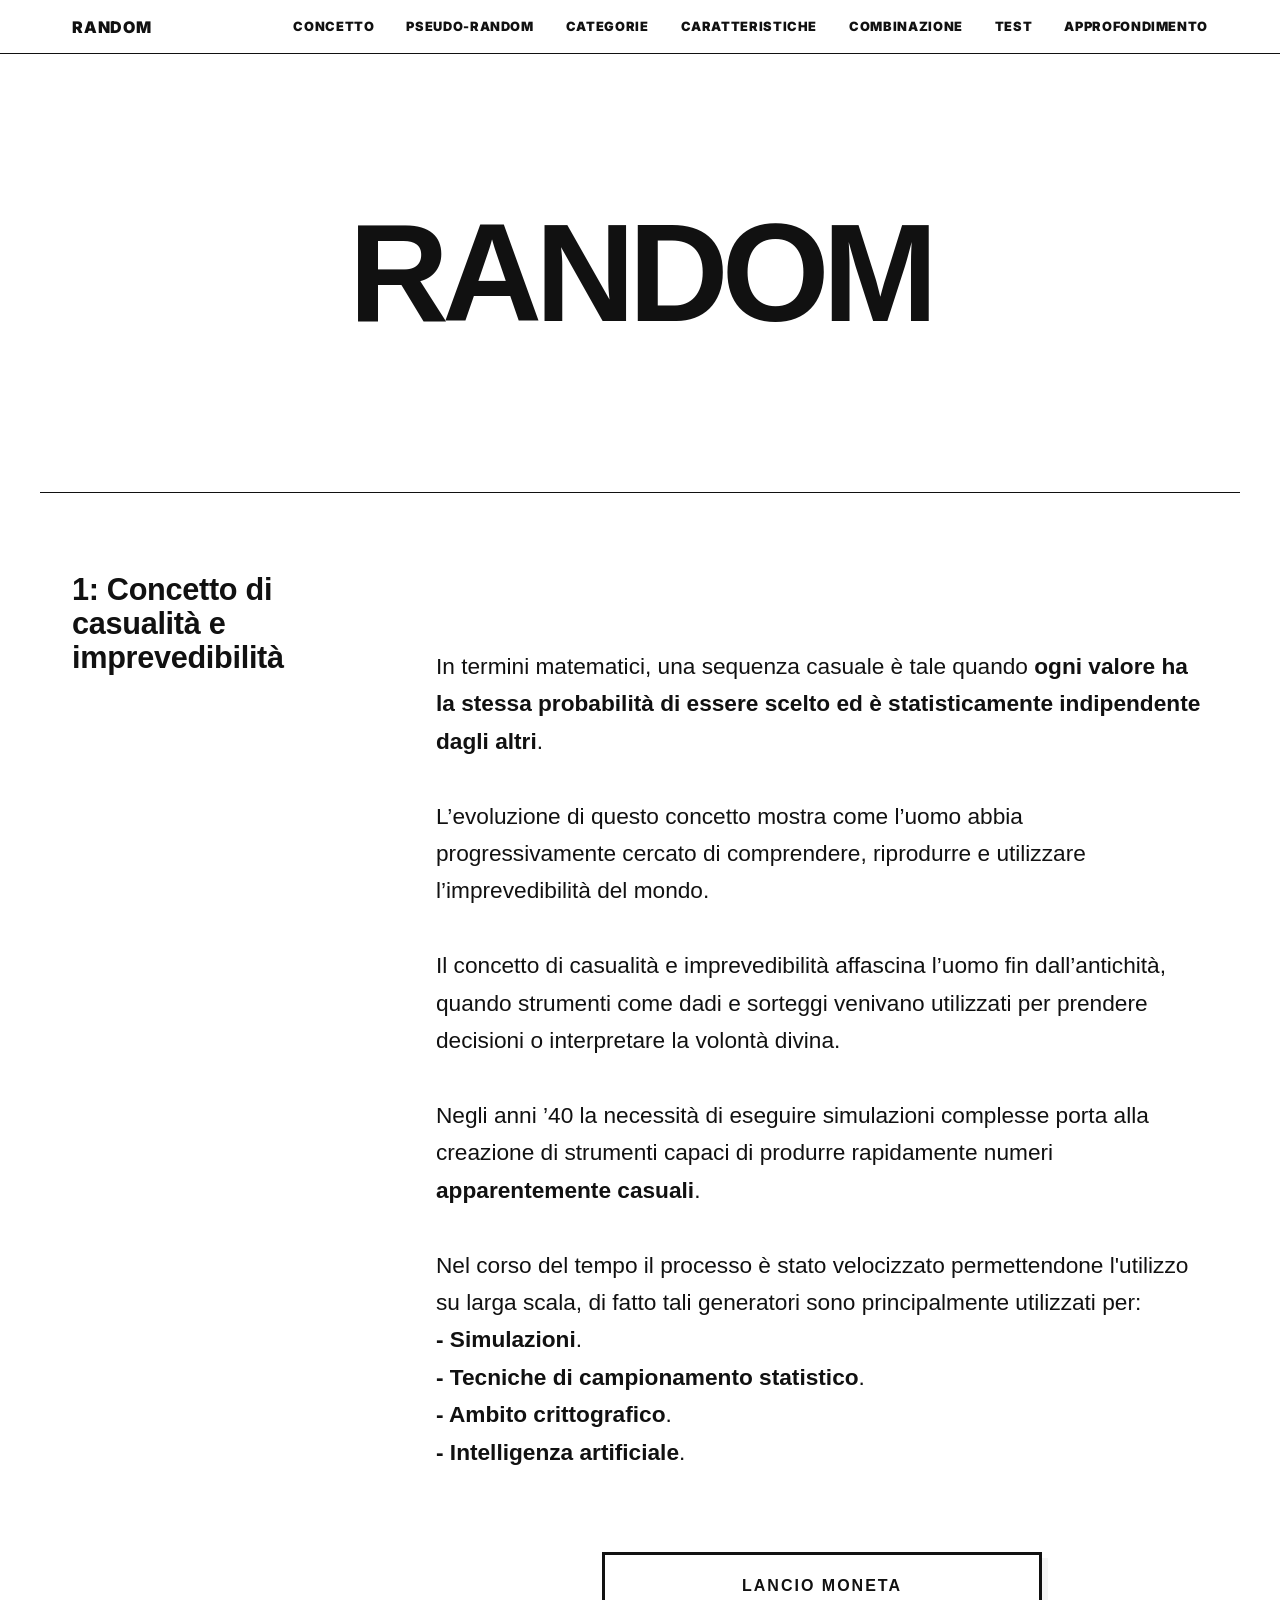
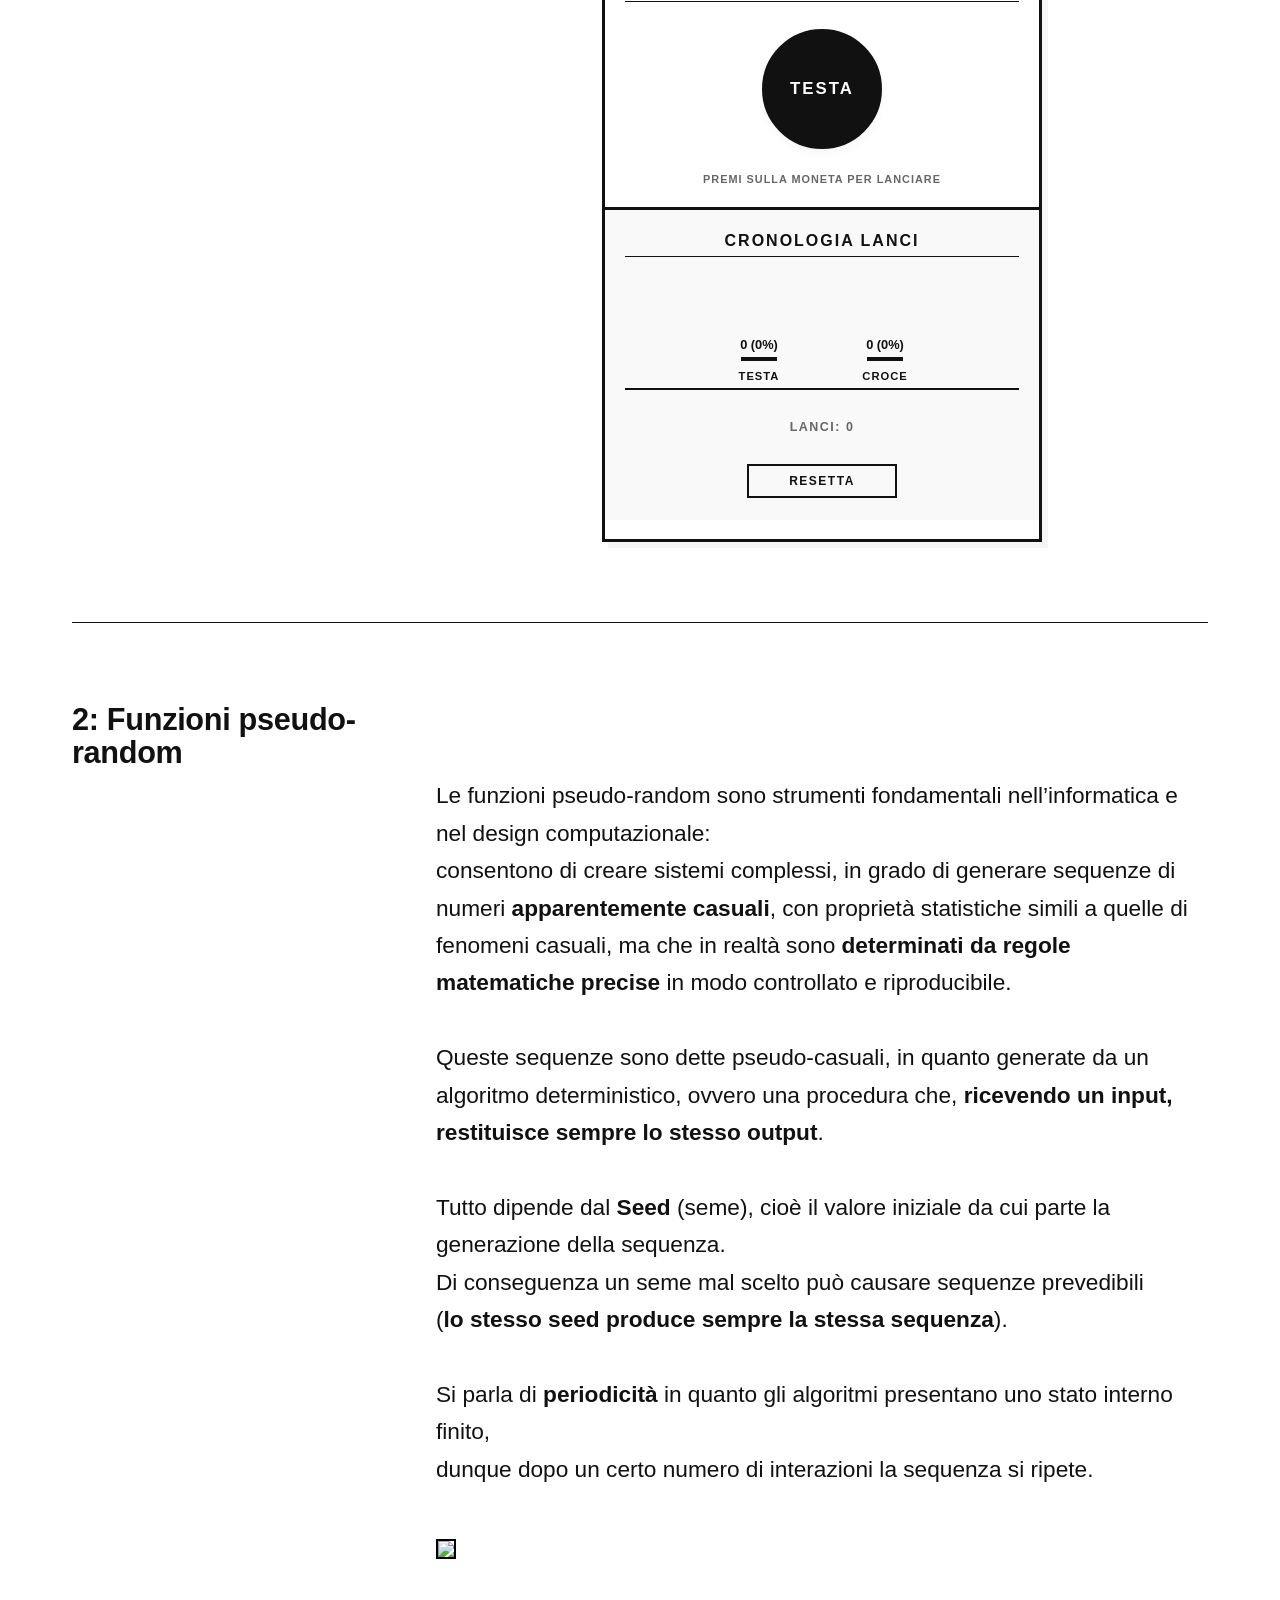
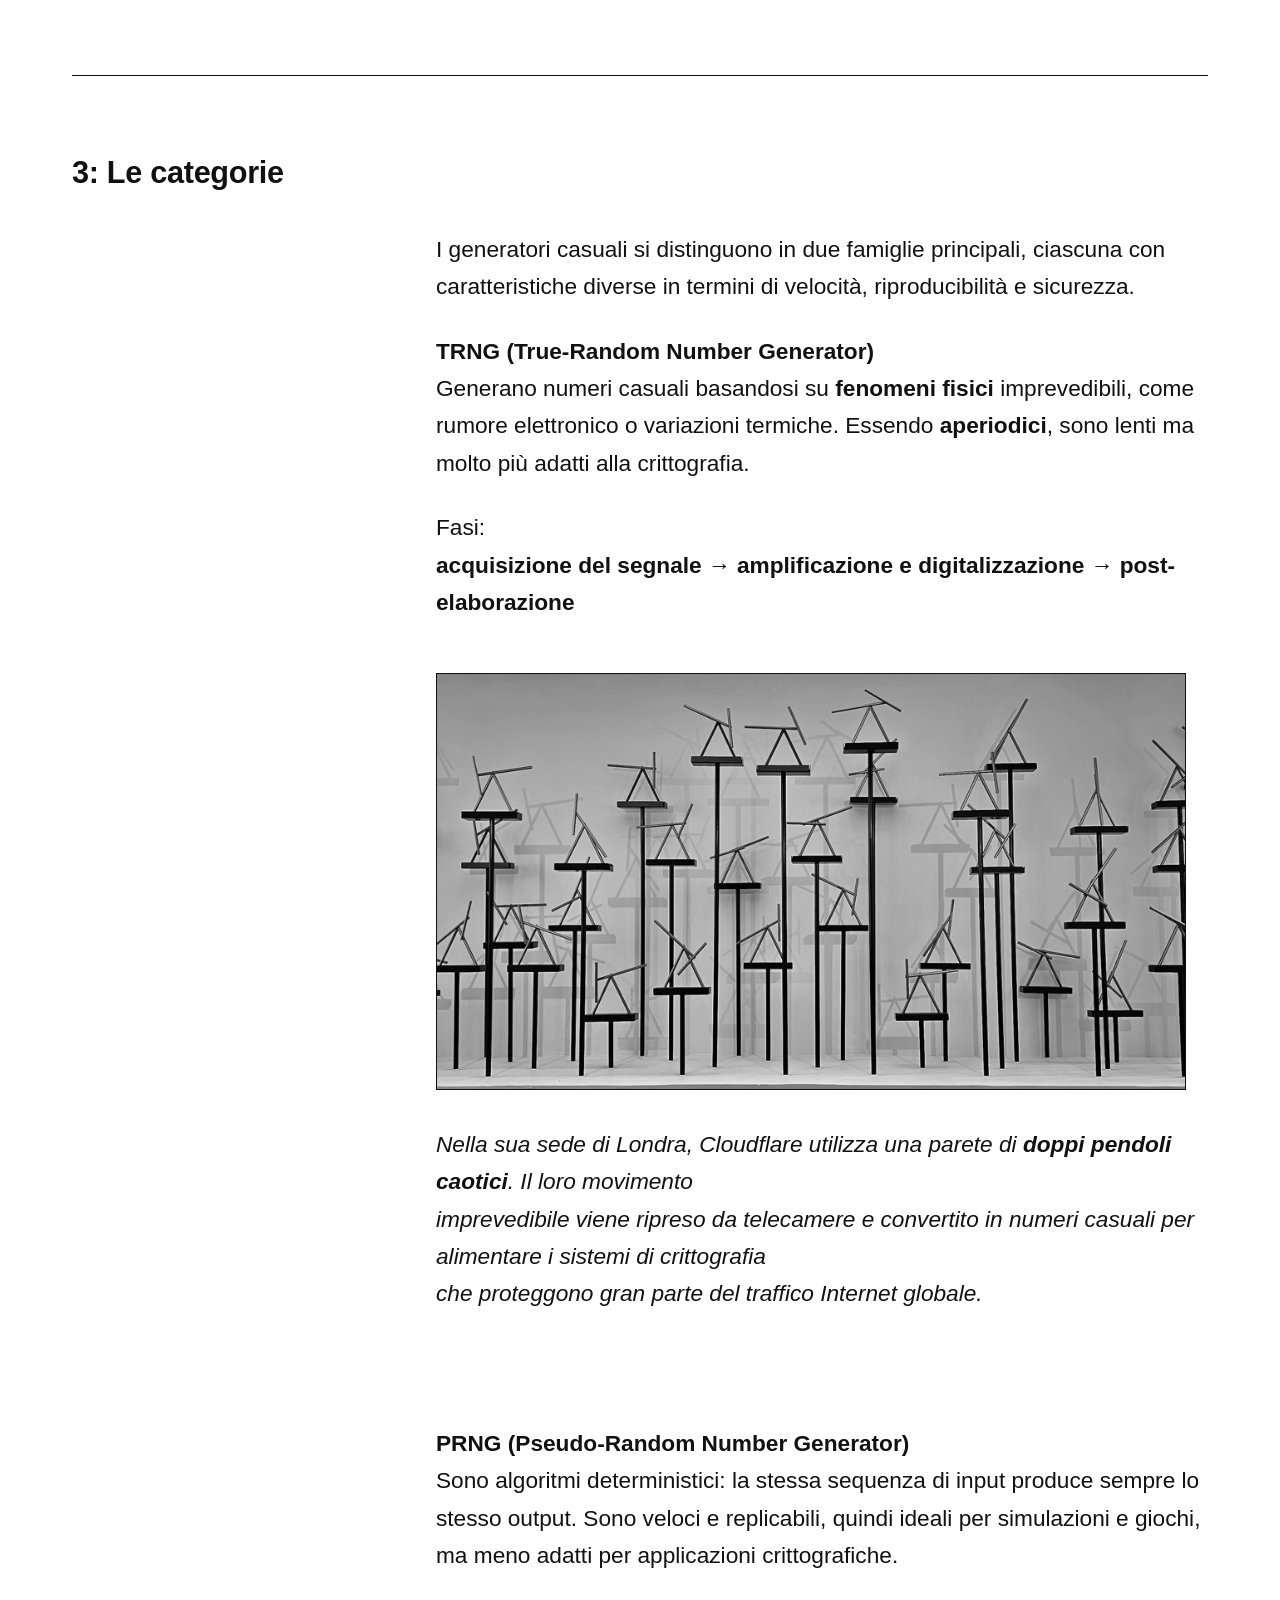
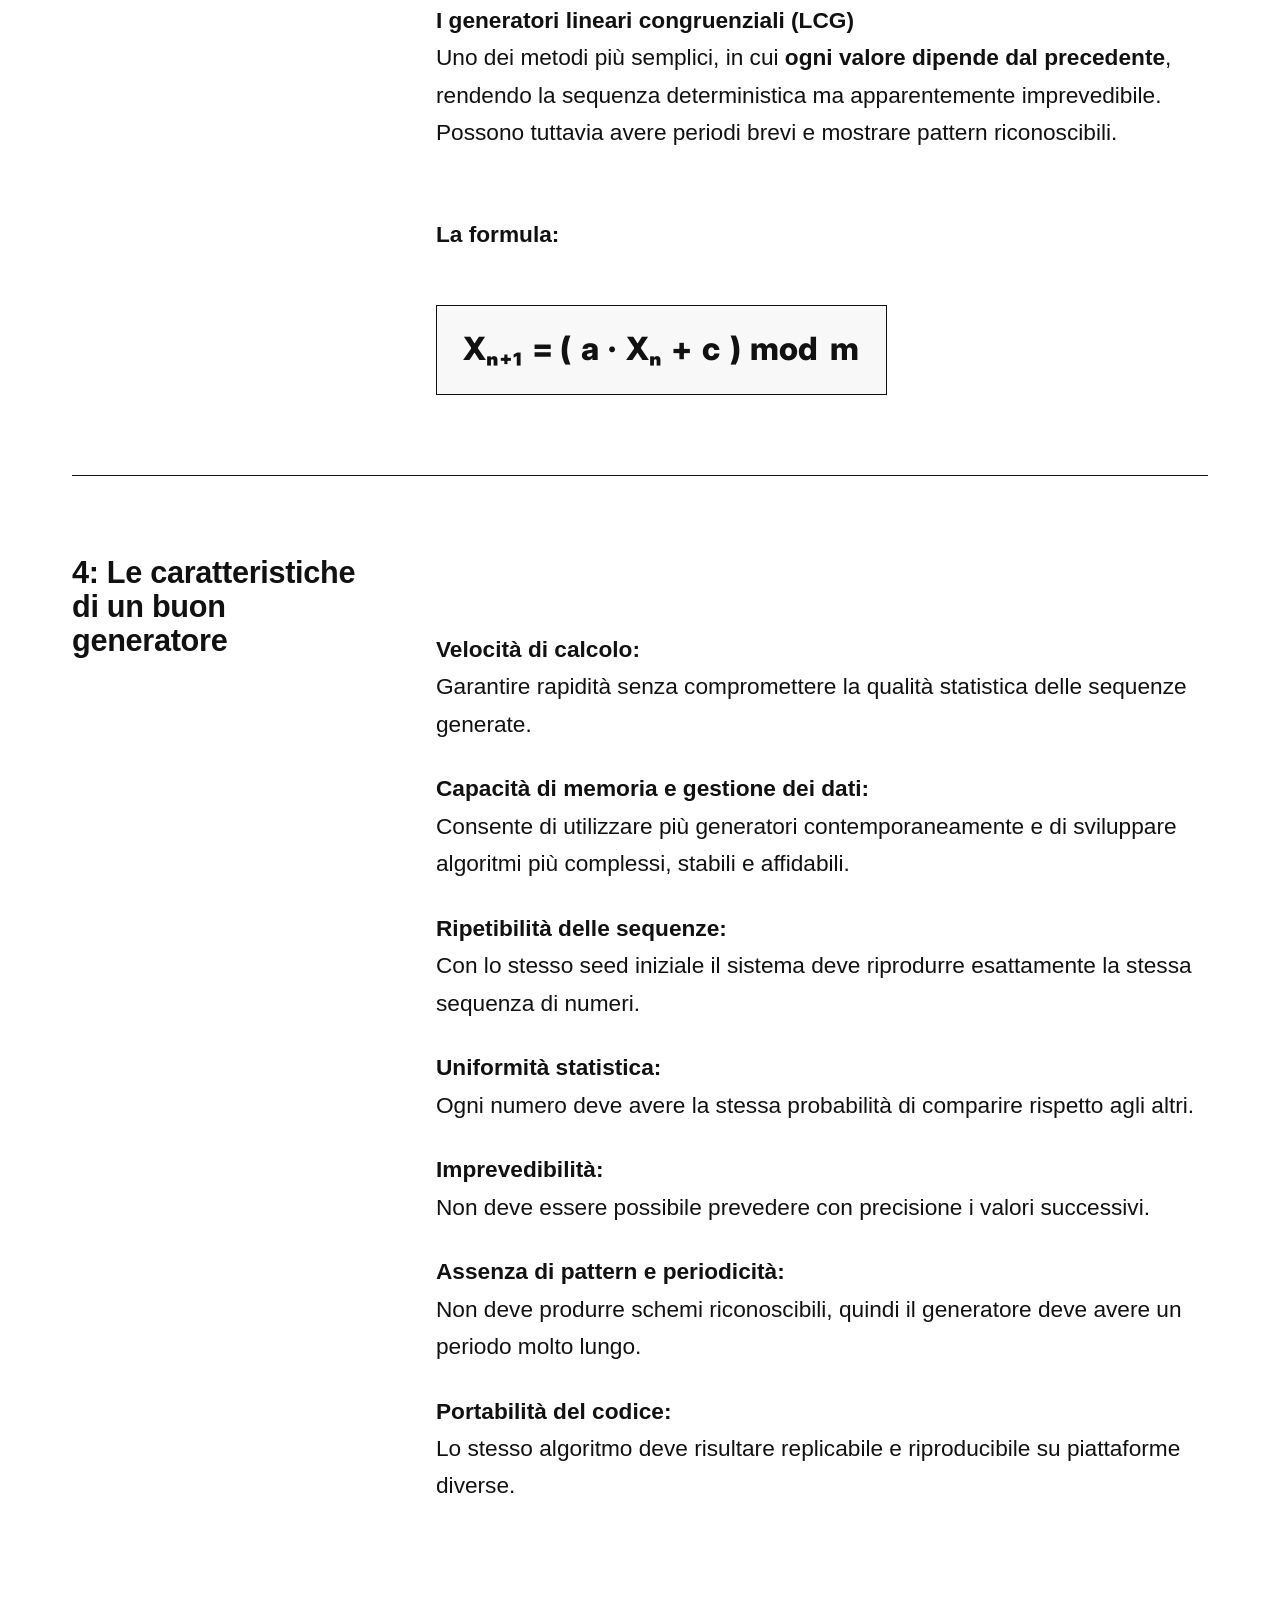
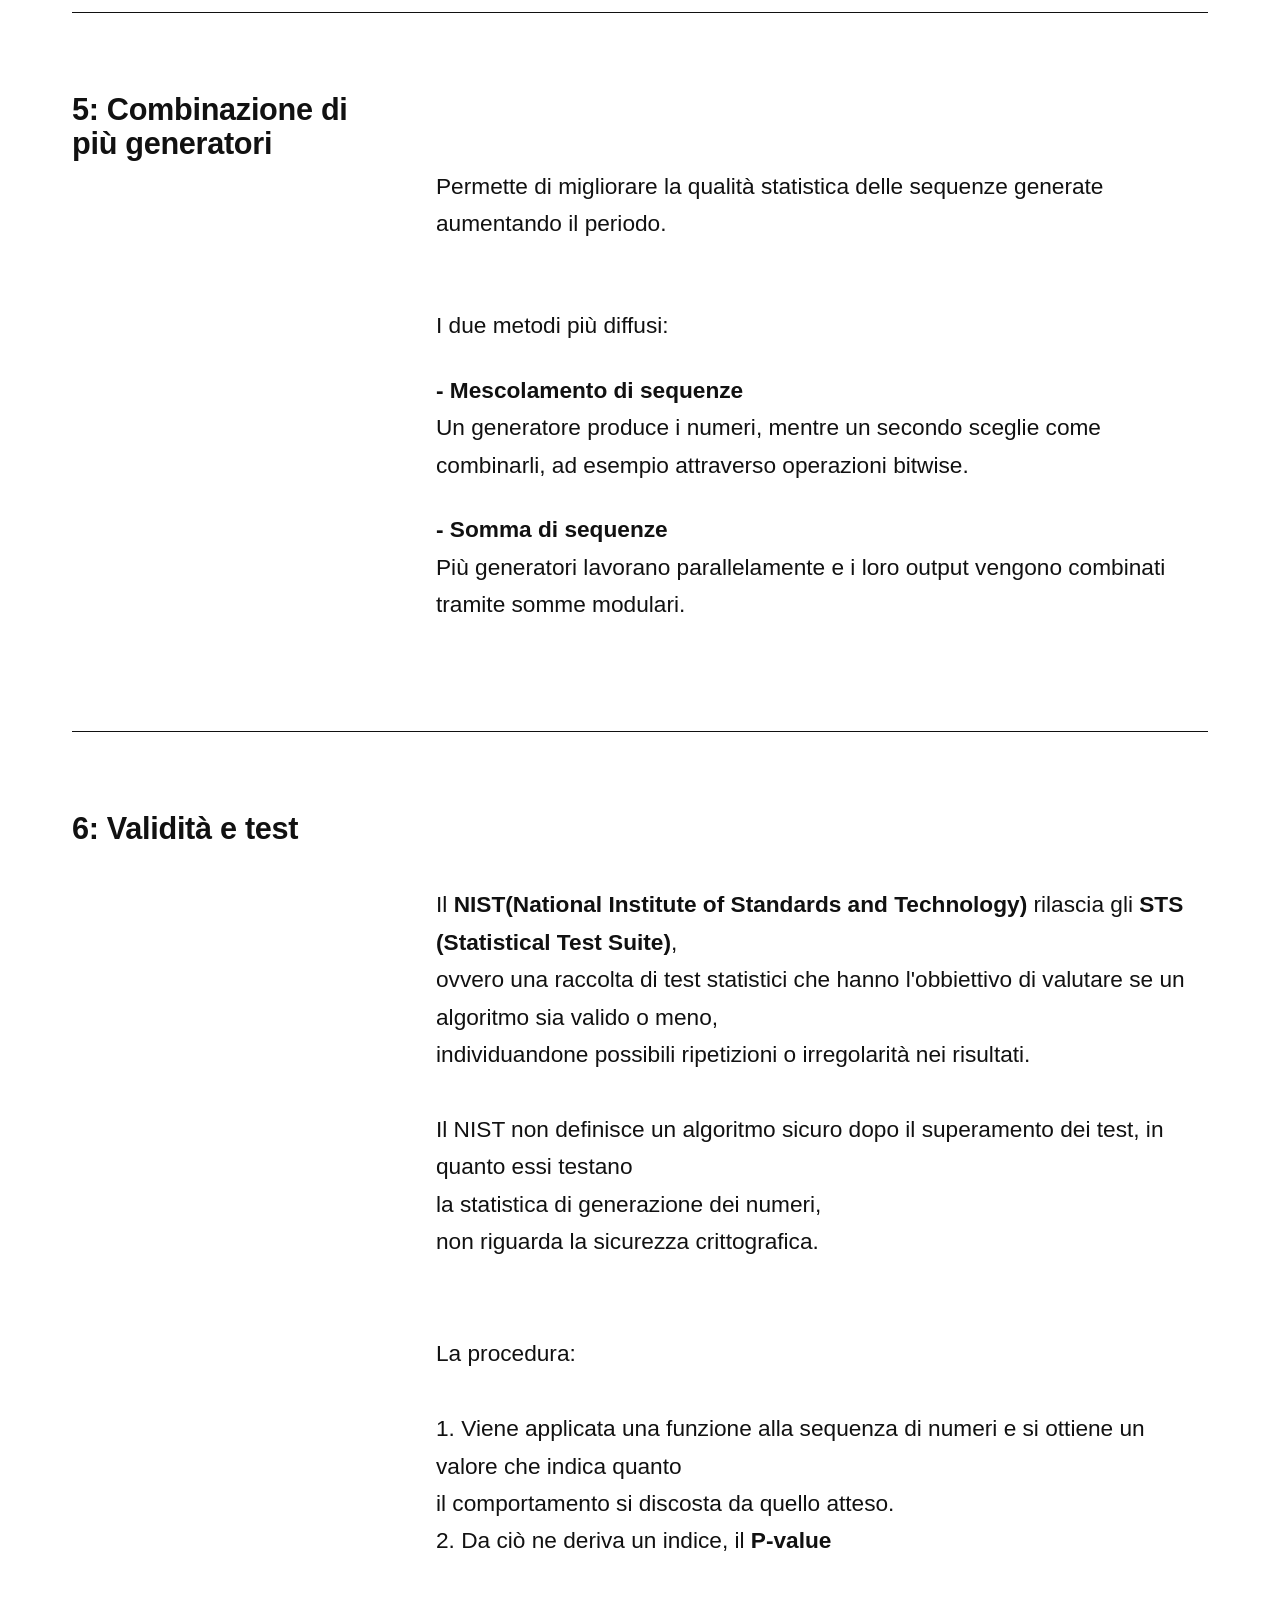
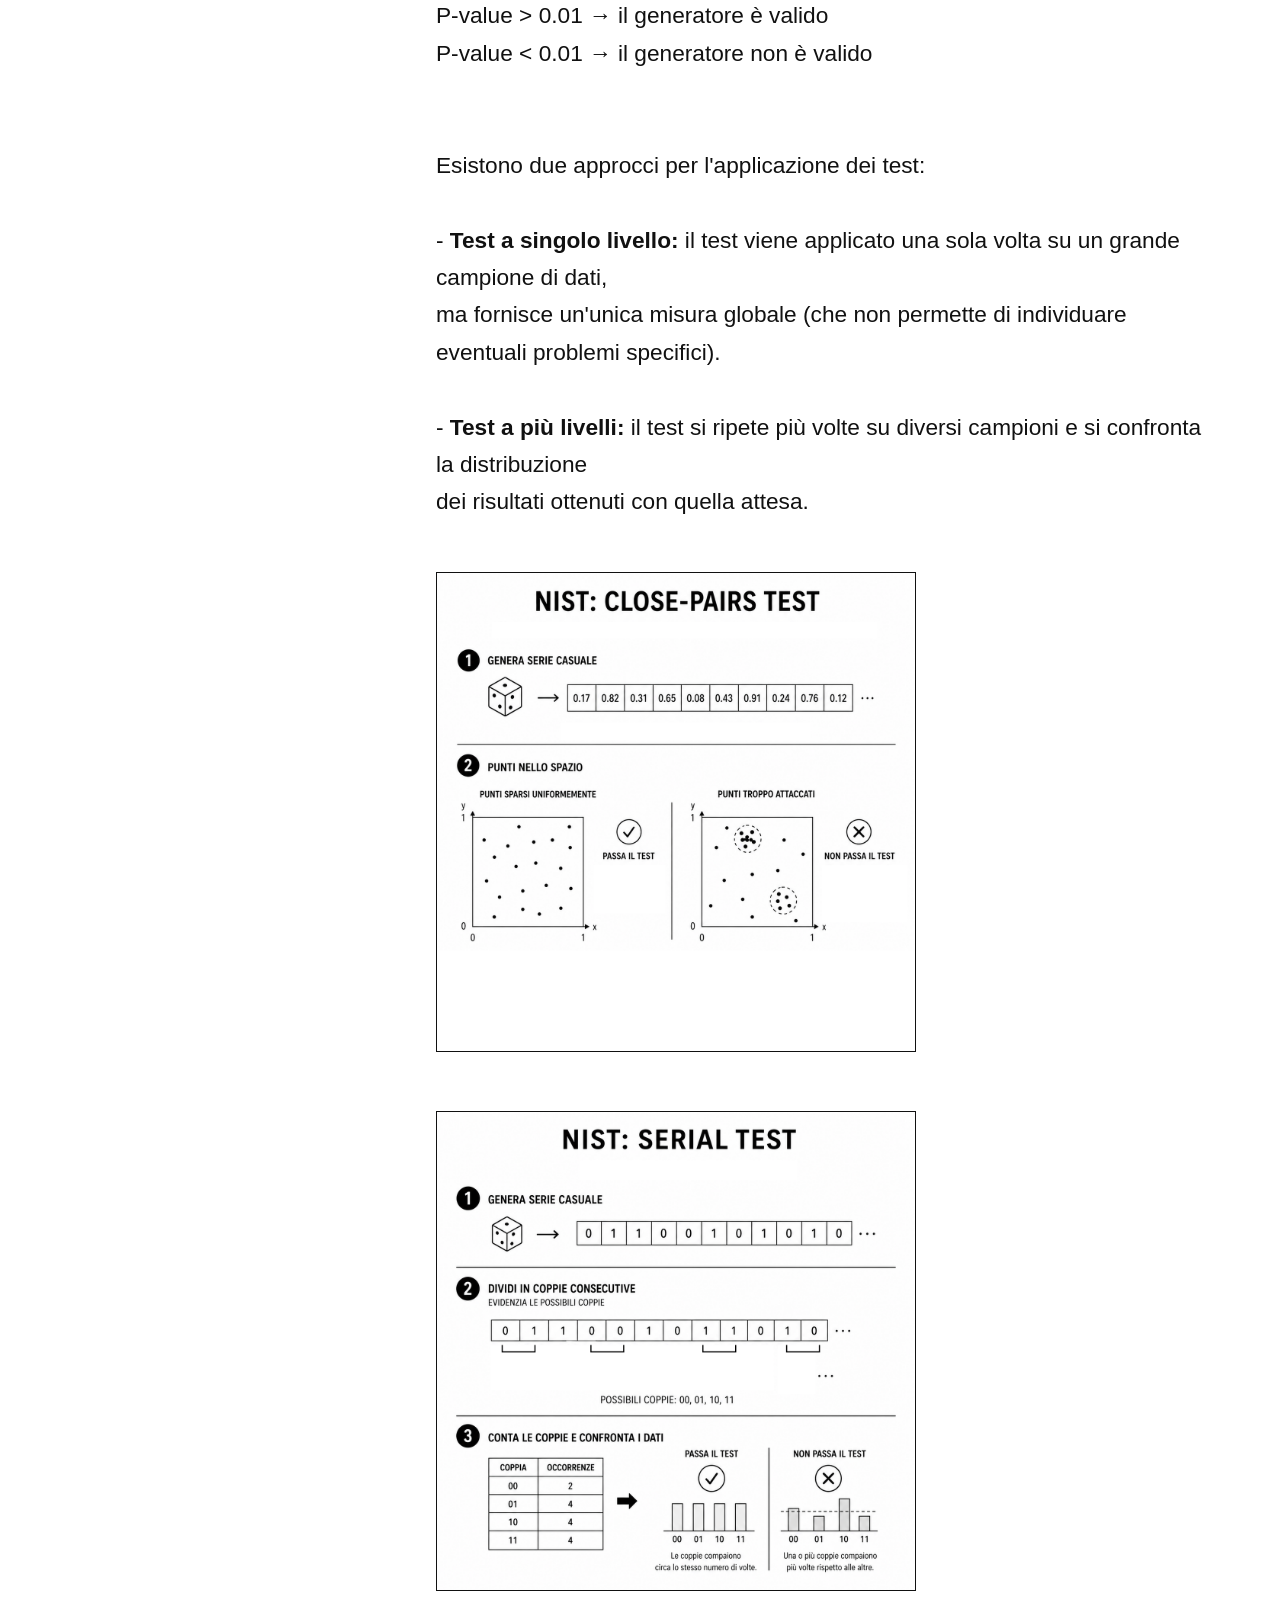
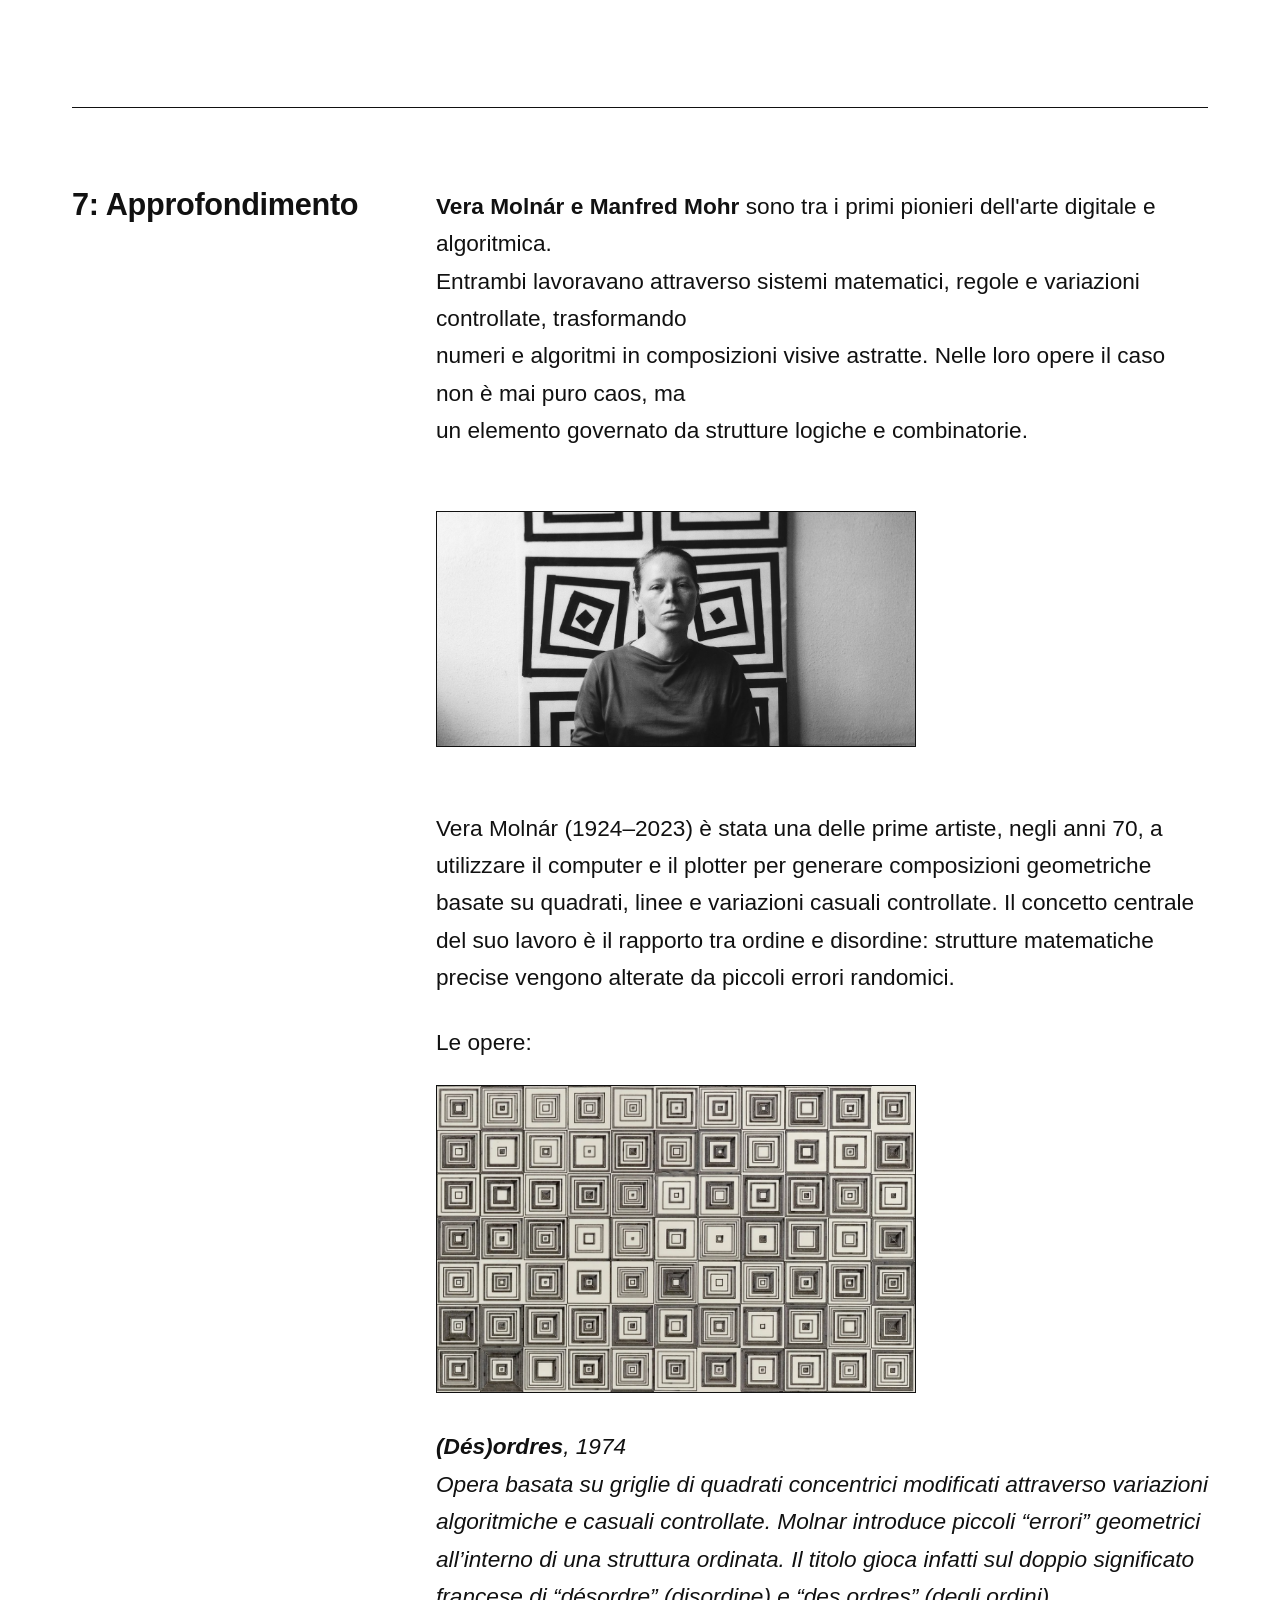
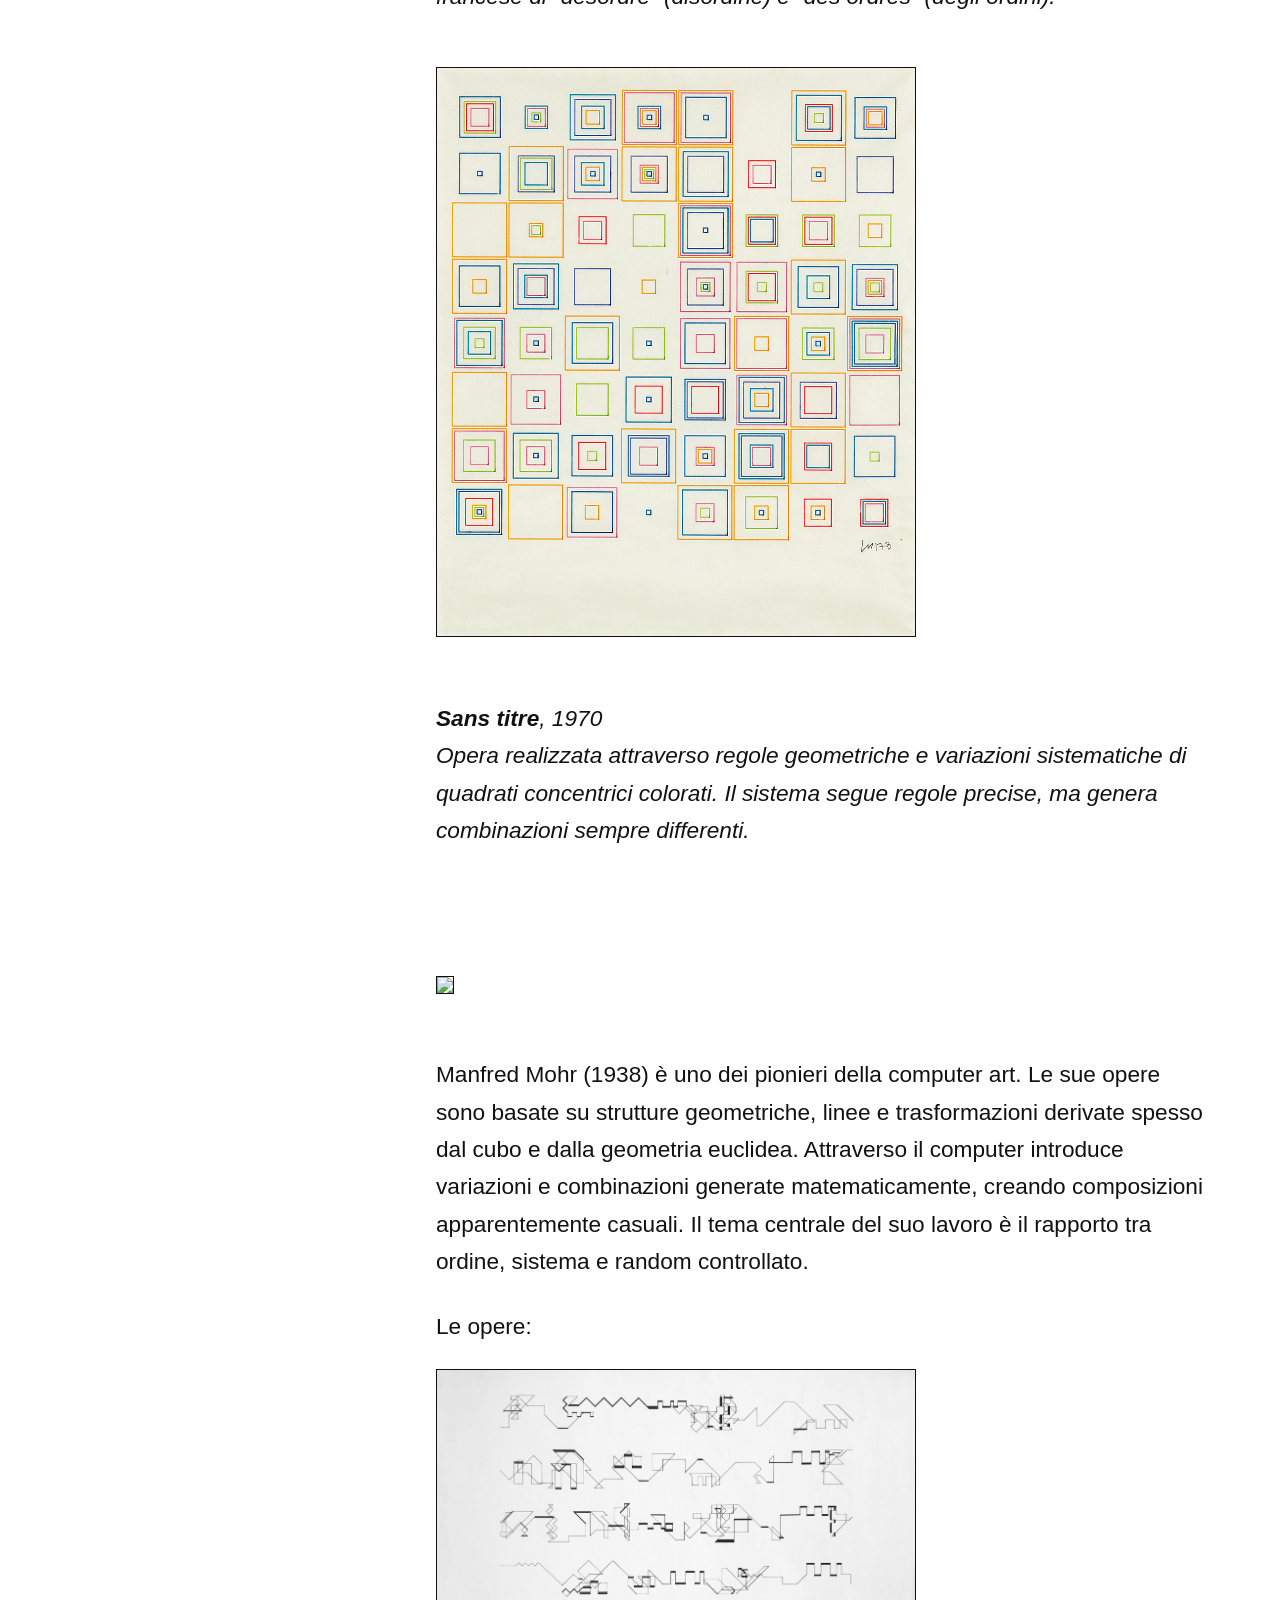
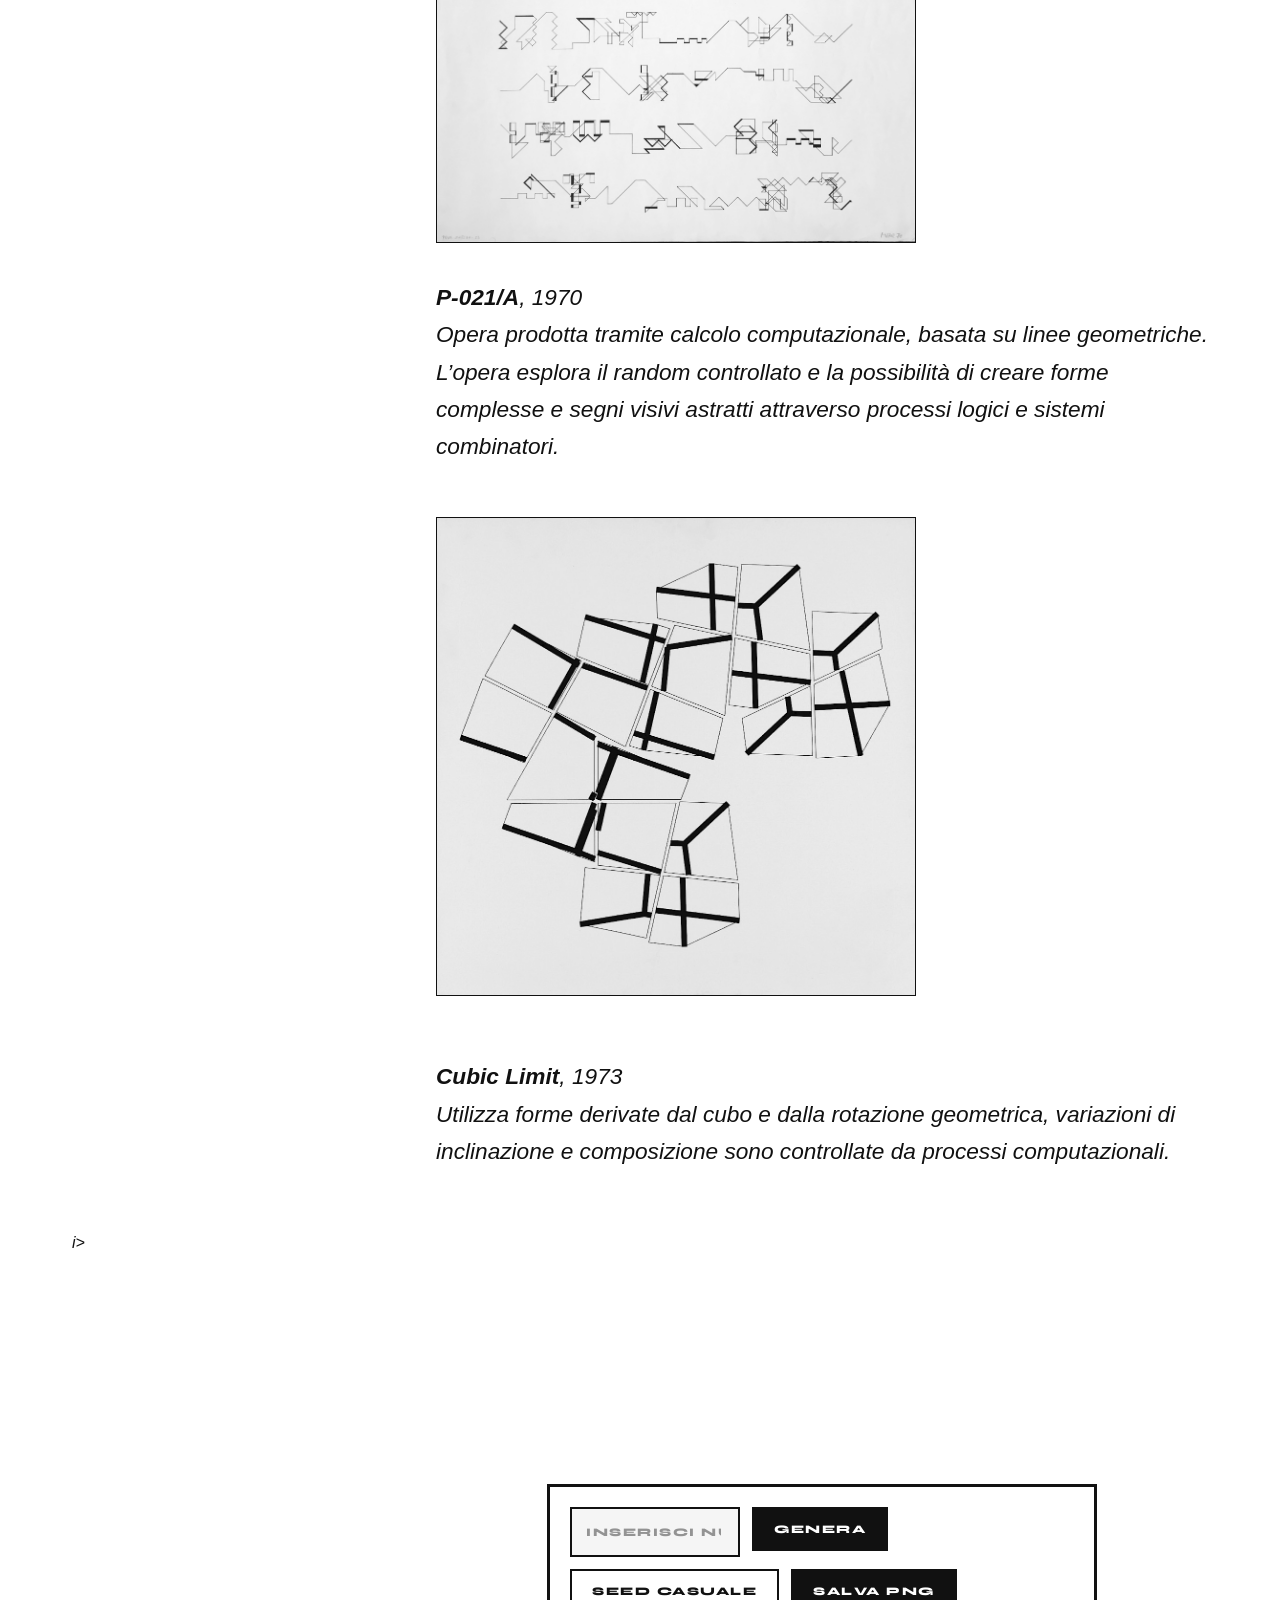
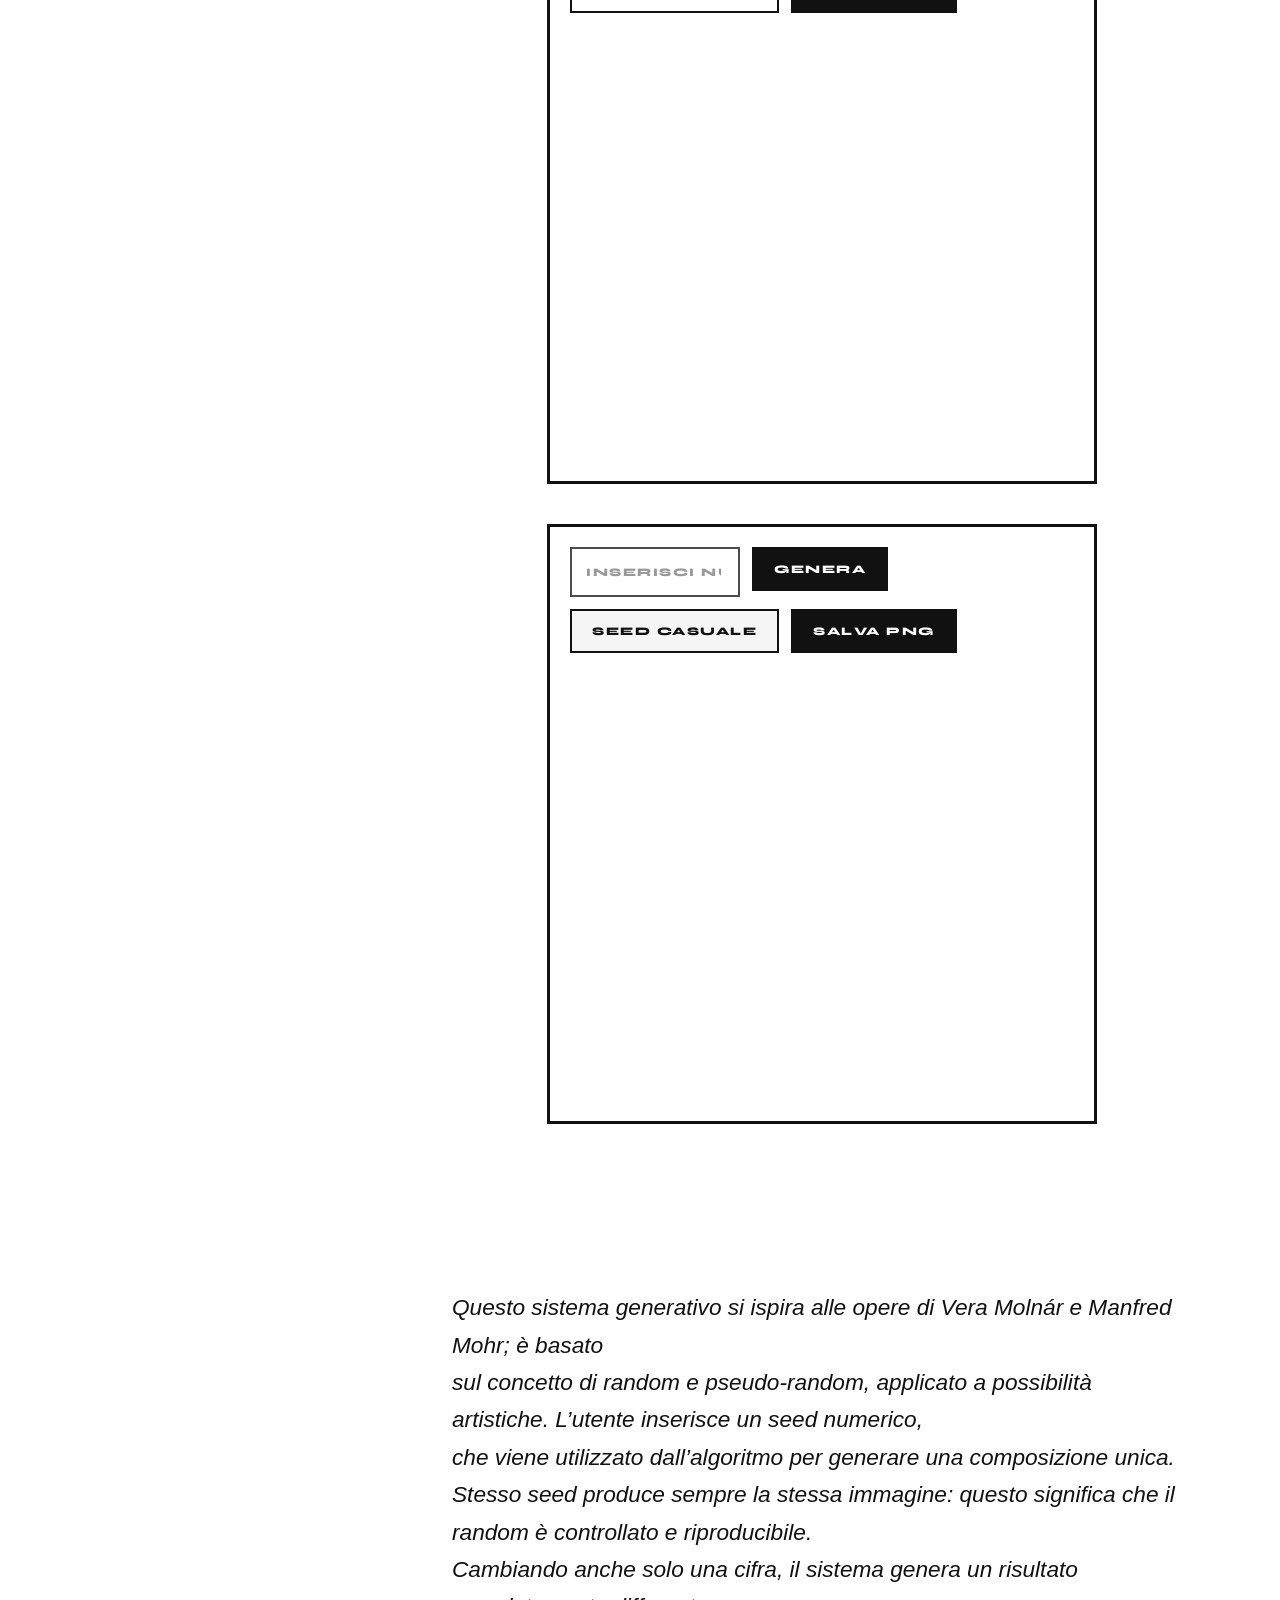
==== index.html @ 43e214ad "commit1 1" ====
<!DOCTYPE html>
<html>

<head>
	<meta charset="utf-8">
	<title>random e pseudo-random</title>
	<meta name="chiara betti - alessio robert andronic" content="chiara betti - alessio robert andronic">
	<meta name="description" content="Descrizione">
	<meta name="viewport" content="width=device-width, initial-scale=1">

	<link rel="preconnect" href="https://fonts.googleapis.com">
	<link rel="preconnect" href="https://fonts.gstatic.com" crossorigin>
	<link href="https://fonts.googleapis.com/css2?family=Inter&display=swap" rel="stylesheet">

	<link rel="stylesheet" href="./assets/css/main.css">
	<style>
		.interactive-box {
			background: #f8f8f8;
			border-radius: 0;
			padding: 1.5rem 1.5rem 1.4rem;
			border: 1px solid #111111;
			margin-top: 1.5rem;
			display: inline-block;
			max-width: 100%;
		}

		#saveBtn {
			background: #111;
			color: #fff;
			border-color: #111;
		}

		.formula-line {
			display: inline-flex;
			flex-wrap: wrap;
			align-items: center;
			justify-content: center;
			gap: 0.45rem;
			font-family: 'Inter', sans-serif;
			font-size: 2rem;
			line-height: 1.2;
			font-weight: 800;
			color: #111111;
		}

		.formula-term {
			position: relative;
			display: inline-block;
			padding: 0.05rem 0.15rem;
			border-radius: 0;
			background: transparent;
			border: none;
			cursor: default;
			transition: transform 0.15s ease, color 0.15s ease, background 0.15s ease;
		}

		.formula-term:hover {
			transform: scale(1.12);
			color: #111;
			background: rgba(0, 0, 0, 0.06);
		}

		.tooltip-text {
			position: absolute;
			bottom: calc(100% + 0.2rem);
			left: 50%;
			transform: translateX(-50%) translateY(4px);
			min-width: 260px;
			max-width: 300px;
			padding: 0.85rem 1rem;
			background: #111111;
			color: #ffffff;
			font-size: 0.95rem;
			line-height: 1.4;
			white-space: normal;
			border-radius: 0;
			border: 1px solid #111;
			opacity: 0;
			pointer-events: none;
			transition: opacity 0.18s ease, transform 0.18s ease;
			z-index: 10;
		}

		.formula-term:hover .tooltip-text {
			opacity: 1;
			transform: translateX(-50%) translateY(0);
		}

		@media (max-width: 768px) {
			.formula-line {
				font-size: 1.1rem;
				gap: 0.4rem;
			}

			.interactive-box {
				padding: 1rem;
			}

			.tool-grid {
				grid-template-columns: 1fr;
			}
		}

		.tool-grid {
			display: grid;
			grid-template-columns: repeat(2, minmax(0, 1fr));
			gap: 1rem;
			margin-top: 1rem;
		}

		.tool-card {
			background: #ffffff;
			border: none;
			border-radius: 0;
			padding: 0;
			display: flex;
			flex-direction: column;
			justify-content: flex-start;
			gap: 0.45rem;
		}

		.tool-card h5 {
			display: none;
		}

		.tool-card p {
			margin: 0;
			color: rgba(0, 0, 0, 0.82);
			font-size: 0.95rem;
			line-height: 1.5;
		}

		.tool-frame {
			width: 100%;
			max-width: 440px;
			height: 590px;
			border: 3px solid #111111;
			border-radius: 0;
			background: #ffffff;
			margin: 0 auto;
			display: block;
			box-shadow: 6px 6px 0px rgba(0, 0, 0, 0.04);
		}
	</style>
</head>

<body>

	<!-- ─── Navigation Bar ─── -->
	<nav class="nav-bar">
		<div class="nav-container">
			<a href="#" class="nav-logo">
				<span>RANDOM</span>
			</a>
			<div class="nav-menu">
				<a href="#sezione-1">Concetto</a>
				<a href="#sezione-2">Pseudo-random</a>
				<a href="#sezione-3">Categorie</a>
				<a href="#sezione-4">Caratteristiche</a>
				<a href="#sezione-5">Combinazione</a>
				<a href="#sezione-6">Test</a>
				<a href="#sezione-7">Approfondimento</a>
			</div>
		</div>
	</nav>

	<header class="hero-section">
		<div class="hero-content">
			<h1>Random</h1>
		</div>
	</header>

	<main class="contenitore">

		<!-- --------------------------------------------------------------------- -->

		<section class="filetto" id="sezione-1">
			<h4 class="titolo-sezione"><strong>1:</strong> Concetto di casualità e imprevedibilità</h4>
			<div class="contenuto-sezione">
				<p>
					<br>
					<br>
					In termini matematici, una sequenza casuale è tale quando <strong>ogni valore ha la
						stessa probabilità di essere scelto ed è statisticamente indipendente dagli altri</strong>.
					<br>
					<br>
					L’evoluzione di questo concetto mostra come l’uomo abbia progressivamente cercato
					di comprendere, riprodurre e utilizzare l’imprevedibilità del mondo.
					<br>
					<br>
					Il concetto di casualità e imprevedibilità affascina l’uomo fin dall’antichità,
					quando strumenti come dadi e sorteggi venivano utilizzati per prendere decisioni
					o interpretare la volontà divina.
					<br>
					<br>
					Negli anni ’40 la necessità di eseguire simulazioni complesse porta alla creazione
					di strumenti capaci di produrre rapidamente numeri <strong>apparentemente casuali</strong>.
					<br>
					<br>
					Nel corso del tempo il processo è stato velocizzato permettendone l'utilizzo
					su larga scala, di fatto tali generatori sono principalmente utilizzati per:
					<br>
					<strong>- Simulazioni</strong>.<br>
					<strong>- Tecniche di campionamento statistico</strong>.<br>
					<strong>- Ambito crittografico</strong>.<br>
					<strong>- Intelligenza artificiale</strong>.<br>
				</p>
				<br>
				<div class="tool-grid" style="grid-template-columns: 1fr;">
					<div class="tool-card">
						<iframe src="./tools/index-approfondimento_00.html" title="Lancio Moneta e Statistiche"
							class="tool-frame"></iframe>
					</div>
				</div>
			</div>
		</section>

		<!-- --------------------------------------------------------------------- -->

		<section class="filetto" id="sezione-2">
			<h4 class="titolo-sezione"><strong>2:</strong> Funzioni pseudo-random</h4>
			<div class="contenuto-sezione">
				<p>
					<br>
					<br>
					Le funzioni pseudo-random sono strumenti fondamentali nell’informatica e nel design
					computazionale:<br>
					consentono di creare sistemi complessi, in grado di generare sequenze di numeri <strong>apparentemente casuali</strong>, con proprietà statistiche simili a quelle di
					fenomeni casuali, ma che in realtà sono<strong> determinati da regole matematiche precise</strong>
					 in modo controllato e riproducibile.
					<br>
					<br>
					Queste sequenze sono dette pseudo-casuali, in quanto generate da un algoritmo
					deterministico, ovvero una procedura che, <strong>ricevendo un input, restituisce sempre
						lo stesso output</strong>.
					<br>
					<br>
					Tutto dipende dal <strong>Seed</strong> (seme), cioè il valore iniziale da cui parte la
					generazione
					della sequenza.<br> Di conseguenza un seme mal scelto può causare sequenze prevedibili<br>
					(<strong>lo stesso seed produce sempre la stessa sequenza</strong>).
					<br>
					<br>
					Si parla di <strong>periodicità</strong> in quanto gli algoritmi presentano uno stato interno
					finito, <br>
					dunque dopo un certo numero di interazioni la sequenza si ripete.<br>
				</p>
				<img src="./assets/img/schemi.pdf"
style="width: 100%; max-width: 600px; margin: 1.5rem 0; border-radius: 0; border: 2px solid #000000;">
				<br>
			</div>
		</section>

		<!-- --------------------------------------------------------------------- -->

		<section class="filetto" id="sezione-3">
			<h4 class="titolo-sezione"><strong>3:</strong> Le categorie</h4>
			<div class="contenuto-sezione">
				<br>
				<br>
				<p>
					I generatori casuali si distinguono in due famiglie principali, ciascuna con caratteristiche
					diverse in termini di velocità, riproducibilità e sicurezza.
				</p>
				<p>
					<strong>TRNG (True-Random Number Generator)</strong><br>
					Generano numeri casuali basandosi su <strong>fenomeni fisici</strong> imprevedibili, come rumore
					elettronico o variazioni termiche. Essendo <strong>aperiodici</strong>, sono lenti ma
					molto più adatti alla crittografia.
				</p>
				<p>
					Fasi:<br><strong>acquisizione del segnale → amplificazione e digitalizzazione → post-elaborazione</strong> 
				</p>
				<img src="./assets/img/cloudflare.png"
					style="width: 100%; max-width: 750px; margin: 1.5rem 0; border-radius: 0; border: 1px solid #111111;">
				<i> <br>Nella sua sede di Londra, Cloudflare utilizza una parete di <strong>doppi pendoli
					caotici</strong>.
				Il loro movimento <br>
				imprevedibile viene ripreso da telecamere e convertito in numeri casuali
				per alimentare i sistemi di crittografia<br>
				che proteggono gran parte del traffico Internet globale.</i>
				<p><br><br><br>
					<strong>PRNG (Pseudo-Random Number Generator)</strong><br>
					Sono algoritmi deterministici: la stessa sequenza di input produce sempre lo stesso output. Sono
					veloci e replicabili, quindi ideali per simulazioni e giochi, ma meno adatti per applicazioni
					crittografiche.
				</p>
				<p>
					<strong>I generatori lineari congruenziali (LCG)</strong><br>
					Uno dei metodi più semplici, in cui <strong>ogni valore dipende dal precedente</strong>,
					rendendo la sequenza deterministica ma apparentemente imprevedibile. Possono tuttavia avere periodi
					brevi e mostrare pattern riconoscibili.
				</p>
				<p><br>
					<strong>La formula:</strong><br>

				</p>
				<div class="interactive-box">
					<div class="formula-line">
						<span class="formula-term">Xₙ₊₁
							<span class="tooltip-text">Numero pseudo-casuale successivo nella sequenza.</span>
						</span>
						<span>=</span>
						<span>(</span>
						<span class="formula-term">a
							<span class="tooltip-text">Moltiplicatore scelto per il generatore lineare
								congruenziale.</span>
						</span>
						<span>·</span>
						<span class="formula-term">Xₙ
							<span class="tooltip-text">Valore corrente o seme iniziale della sequenza.</span>
						</span>
						<span>+</span>
						<span class="formula-term">c
							<span class="tooltip-text">Incremento costante aggiunto ad ogni passo.</span>
						</span>
						<span>)</span>
						<span class="formula-term">mod
							<span class="tooltip-text">Operazione modulo che limita il range del risultato.</span>
						</span>
						<span class="formula-term">m
							<span class="tooltip-text">Modulo, imposta il valore massimo della sequenza.</span>

						</span>
					</div>
				</div>
			</div>
		</section>

		<!-- --------------------------------------------------------------------- -->

		<section class="filetto" id="sezione-4">
			<h4 class="titolo-sezione"><strong>4:</strong> Le caratteristiche di un buon generatore</h4>
			<div class="contenuto-sezione">
				<p>
					<br>
					<br>
					<strong>Velocità di calcolo:</strong><br>
					Garantire rapidità senza compromettere la qualità statistica delle sequenze generate.
				</p>
				<p>
					<strong>Capacità di memoria e gestione dei dati:</strong><br>
					Consente di utilizzare più generatori contemporaneamente e di sviluppare algoritmi più
					complessi, stabili e affidabili.
				</p>
				<p>
					<strong>Ripetibilità delle sequenze:</strong><br>
					Con lo stesso seed iniziale il sistema deve riprodurre esattamente la stessa sequenza di numeri.
				</p>
				<p>
					<strong>Uniformità statistica:</strong><br>
					Ogni numero deve avere la stessa probabilità di comparire rispetto agli altri.
				</p>
				<p>
					<strong>Imprevedibilità:</strong><br>
					Non deve essere possibile prevedere con precisione i valori successivi.
				</p>
				<p>
					<strong>Assenza di pattern e periodicità:</strong><br>
					Non deve produrre schemi riconoscibili, quindi il generatore deve avere un periodo molto lungo.
				</p>
				<p>
					<strong>Portabilità del codice:</strong><br>
					Lo stesso algoritmo deve risultare replicabile e riproducibile su piattaforme diverse.
				</p>
			</div>
		</section>

		<!-- --------------------------------------------------------------------- -->

		<section class="filetto" id="sezione-5">
			<h4 class="titolo-sezione"><strong>5:</strong> Combinazione di più generatori</h4>
			<div class="contenuto-sezione">
				<p>
					<br>
					<br>
					Permette di migliorare la qualità statistica delle sequenze generate aumentando il periodo.
				</p>
				<br>
				<p>
					I due metodi più diffusi:
				</p>
				<p>
					<strong>- Mescolamento di sequenze</strong><br>
					Un generatore produce i numeri, mentre un secondo sceglie come combinarli,
					ad esempio attraverso operazioni bitwise.
				</p>
				<p>
					<strong>- Somma di sequenze</strong><br>
					Più generatori lavorano parallelamente e i loro output vengono combinati tramite somme modulari.
				</p>
			</div>
		</section>

		<!-- --------------------------------------------------------------------- -->

		<section class="filetto" id="sezione-6">
			<h4 class="titolo-sezione"><strong>6:</strong> Validità e test</h4>
			<div class="contenuto-sezione">
				<br>
				<br>
				Il <strong>NIST(National Institute of Standards and Technology)</strong> rilascia gli <strong>STS
					(Statistical Test Suite)</strong>,
				<br>ovvero una raccolta di test statistici che hanno l'obbiettivo di valutare se un algoritmo sia
				valido o meno,
				<br> individuandone possibili ripetizioni o irregolarità nei risultati.
				<br>
				<br>Il NIST non definisce un algoritmo sicuro dopo il superamento dei test, in quanto essi testano
				<br>la statistica di generazione dei numeri,
				<br>non riguarda la sicurezza crittografica.
				<br><br>
				<br>
				La procedura:
				<div> <br>1. Viene applicata una funzione alla sequenza di numeri e si ottiene un valore che
					indica quanto
					<br>il comportamento si discosta da quello atteso.
					<br>2. Da ciò ne deriva un indice, il <strong>P-value</strong>
					<br><br>P-value > 0.01 → il generatore è valido
					<br>P-value &lt; 0.01 → il generatore non è valido <br><br><br>
						Esistono due approcci per l'applicazione dei test:
						<br><br>
						- <strong>Test a singolo livello:</strong> il test viene applicato una sola volta su un
						grande campione di dati,
						<br>ma fornisce un'unica misura globale (che non permette di individuare eventuali problemi
						specifici).
						<br><br>
						- <strong>Test a più livelli:</strong> il test si ripete più volte su diversi campioni e si
						confronta la distribuzione
						<br> dei risultati ottenuti con quella attesa.
						</p>
						<img src="./assets/img/close.png"
							style="width: 100%; max-width: 480px; margin: 1.5rem 0; border-radius: 0; border: 1px solid #111111;">


						<img src="./assets/img/serial.png"
							style="width: 100%; max-width: 480px; margin: 1.5rem 0; border-radius: 0; border: 1px solid #111111;">
						<br>

				</div>
			</div>
		</section>

		<!-- --------------------------------------------------------------------- -->

		<section class="filetto" id="sezione-7">
			<h4 class="titolo-sezione"><strong>7:</strong> Approfondimento</h4>
			<div class="contenuto-sezione">
				<strong>Vera Molnár e Manfred Mohr</strong> sono tra i primi pionieri dell'arte digitale e algoritmica.
				<br>Entrambi lavoravano attraverso sistemi matematici, regole e variazioni controllate,
				trasformando<br>
				numeri e algoritmi in composizioni visive astratte. Nelle loro opere il caso non è mai puro
				caos, ma<br>
				un elemento governato da strutture logiche e combinatorie.
				<br><br>
				<p>
					<img src="./assets/img/vera.jpg"
						style="width: 100%; max-width: 480px; margin: 1.5rem 0; border-radius: 0; border: 1px solid #111111;">
				</p>Vera Molnár (1924–2023) è stata una delle prime artiste, negli anni 70, a utilizzare il computer e il plotter per
generare composizioni geometriche basate su quadrati, linee e variazioni casuali
controllate. Il concetto centrale del suo lavoro è il rapporto tra ordine e disordine:
strutture matematiche precise vengono alterate da piccoli errori randomici.
</p>
Le opere:<br>
				<img src="./assets/img/opera.png"
				style="width: 100%; max-width: 480px; margin: 1.5rem 0; border-radius: 0; border: 1px solid #111111;">
				<i><p> <strong>(Dés)ordres</strong>, 1974<br> Opera basata su
griglie di quadrati concentrici modificati attraverso variazioni algoritmiche e casuali
controllate. Molnar introduce piccoli “errori” geometrici all’interno di una struttura
ordinata. Il titolo gioca infatti sul doppio significato francese di “désordre”
(disordine) e “des ordres” (degli ordini).</p></i>
<p>
					<img src="./assets/img/vera 2.png"
						style="width: 100%; max-width: 480px; margin: 1.5rem 0; border-radius: 0; border: 1px solid #111111;">
			<i>	</p><strong> Sans titre</strong>, 1970 <br> Opera realizzata attraverso regole geometriche e variazioni
sistematiche di quadrati concentrici colorati. Il sistema segue regole precise, ma genera
combinazioni sempre differenti.</i>
</p><br><br>
<img src="./assets/img/mohr.pdf"
						style="width: 100%; max-width: 480px; margin: 1.5rem 0; border-radius: 0; border: 1px solid #111111;">
				</p>Manfred Mohr (1938) è uno dei pionieri della computer art. Le sue opere sono basate su
strutture geometriche, linee e trasformazioni derivate spesso dal cubo e dalla geometria
euclidea. Attraverso il computer introduce variazioni e combinazioni generate
matematicamente, creando composizioni apparentemente casuali. Il tema centrale del suo lavoro è il rapporto tra ordine, sistema e random
controllato.
</p>Le opere:<br>
				<img src="./assets/img/mohr 1.jpg"
				style="width: 100%; max-width: 480px; margin: 1.5rem 0; border-radius: 0; border: 1px solid #111111;">
				<i><p> <strong>P-021/A</strong>, 1970<br> Opera prodotta tramite calcolo computazionale, basata su linee
geometriche. L’opera esplora il random controllato e la
possibilità di creare forme complesse e segni visivi astratti attraverso processi logici e sistemi
combinatori. </p></i>
<p><img src="./assets/img/mohr 2.jpg"
						style="width: 100%; max-width: 480px; margin: 1.5rem 0; border-radius: 0; border: 1px solid #111111;">
				<i></p><strong> Cubic Limit</strong>, 1973 <br> Utilizza forme derivate dal cubo e dalla rotazione
geometrica, variazioni di inclinazione e composizione sono controllate da processi
computazionali. </div>i>
</p><br><br>
</div>
		</section>

		<!-- --------------------------------------------------------------------- -->

		<section class="filetto" id="sezione-8">
			<h4 class="titolo-sezione"><strong></strong> </h4>
				<div class="contenuto-sezione">
				<div class="tool-grid" style="background:inherit; text-align:left; padding:1rem; display:flex; flex-direction:column; gap:1rem; margin-top:0;">
					<div class="tool-grid" style="background:inherit; text-align:left; display:flex; flex-direction:column; gap:2.5rem; margin-top:0;">
						<iframe src="./tools/index-approfondimento_02.html" title="Tool 1"
							style="width:100%; max-width:550px; height:600px; border:3px solid #111111; align-self:center;"></iframe>
						<iframe src="./tools/index-approfondimento_03.html" title="Tool 2"
							style="width:100%; max-width:550px; height:600px; border:3px solid #111111; align-self:center;"></iframe>
					</div>
					<br>
					<br>
				
				<br><br>
				Questo sistema generativo si ispira alle opere di Vera Molnár e Manfred Mohr; è basato <br>
				sul concetto di random e pseudo-random, applicato a possibilità artistiche. L’utente inserisce un seed numerico,<br>
				che viene utilizzato dall’algoritmo per generare una composizione unica.
				<br>Stesso seed produce sempre la stessa immagine: questo significa che il random è controllato e
				riproducibile. <br>
				Cambiando anche solo una cifra, il sistema genera un risultato completamente differente.
				<br><br>Ogni numero corrisponde a specifiche proprietà visive:
				<br>- i colori sono associati ai valori numerici
				<br>- i numeri pari generano tonalità fredde
				<br>- i numeri dispari producono colori caldi
				<br>- la rotazione delle forme dipende dal valore del seed
				<br>- la quantità di elementi varia in base ai numeri inseriti
				<br>- grandezza, densità e posizione cambiano continuamente
				<br><br>Il sistema crea quindi un equilibrio tra ordine e casualità. Le regole matematiche restano
				sempre presenti,
				<br> ma il risultato visivo appare imprevedibile e organico.
				<br><br><br>
			</div>
		</section>

		<!-- --------------------------------------------------------------------- -->

		<section class="filetto" id="colophon">
			<h4 class="titolo-sezione">Colophon</h4>
			<div class="contenuto-sezione">
				<br>
			
				Elaborato di Betti Chiara e Andronic Alessio Robert<br>
				Isia U - Matematica per il design 2026<br>
				<br>
				<br>
				<br><ul>Sitografia:
				<br>
				<br>
				<li><a 
href="https://it.wikipedia.org/wiki/Generatore_lineare_congruenziale" 
target="_blank"
style="
color:black;
text-decoration:none;
font-size:20px;
font-family:Arial;
"
>
Wikipedia — Generatore lineare congruenziale
</a>
							<br>
							<li><a 
href="https://it.eitca.org/sicurezza-informatica/eitc-%C3%A8-ccf-i-fondamenti-della-crittografia-classica/c" 
target="_blank"
style="
color:black;
text-decoration:none;
font-size:20px;
font-family:Arial;
"
>
Accademia europea di certificazione delle tecnologie informatiche
</a>
						<li>
							<a 
href="https://thesis.unipd.it/retrieve/e3c2b72c-f3c0-4c9a-bfc9-d34b783413bc/tesi_default.pdf" 
target="_blank"
style="
color:black;
text-decoration:none;
font-size:20px;
font-family:Arial;
"
>
Tesi di laurea — Generatore lineare congruenziale
</a>
						<li>
							<a 
href="https://pithese.github.io/RandomU/" 
target="_blank"
style="
color:black;
text-decoration:none;
font-size:20px;
font-family:Arial;
"
>
RandomU — Generatore di numeri casuali
</a>
						</li>
						<li>
							<a 
href="https://insideart.eu/2023/12/08/addio-a-vera-molnar-pioniera-dellarte-digitale/" 
target="_blank"
style="
color:black;
text-decoration:none;
font-size:20px;
font-family:Arial;
"
>
Vera Molnar, pioniera dell'arte digitale
</a>
						</li>
					</ul>

			</div>
		</section>
	</main>
</body>

</html>
---- assets/css/main.css ----
*, *:before, *:after {
	box-sizing: border-box;
}

html {
	scroll-behavior: smooth;
}

body {
	background-color: #ffffff;
	color: #111111;
	padding: 0;
	margin: 0;
	font-family: "Syne", sans-serif;
	font-optical-sizing: auto;
	font-weight: 400;
	font-style: normal;
	font-variation-settings: "slnt" 0;
	-webkit-font-smoothing: antialiased;
	-moz-osx-font-smoothing: grayscale;
}

p {
	margin: 0 0 1.2em 0;
	max-width: 45em;
	line-height: 1.65;
}

/* ─── Navigation Bar ──────────────────────────────────────────────── */

.nav-bar {
	position: sticky;
	top: 0;
	background-color: rgba(255, 255, 255, 0.92);
	backdrop-filter: blur(12px);
	-webkit-backdrop-filter: blur(12px);
	border-bottom: 1px solid #111111;
	z-index: 1000;
	transition: all 0.3s cubic-bezier(0.16, 1, 0.3, 1);
}

.nav-container {
	max-width: 1200px;
	margin: 0 auto;
	display: flex;
	justify-content: space-between;
	align-items: center;
	padding: 1rem 2rem;
}

.nav-logo {
	display: flex;
	align-items: center;
	gap: 0.6rem;
	text-decoration: none;
	color: #111111;
	font-weight: 900;
	font-family: "Circular", "Inter", sans-serif;
	letter-spacing: 0.05em;
}

.nav-menu {
	display: flex;
	gap: 2rem;
}

.nav-menu a {
	text-decoration: none;
	color: #111111;
	font-size: 0.8rem;
	font-weight: 900;
	font-family: "Circular", "Inter", sans-serif;
	text-transform: uppercase;
	letter-spacing: 0.05em;
	position: relative;
	padding: 0.2rem 0;
	transition: opacity 0.2s ease;
}

.nav-menu a::after {
	content: '';
	position: absolute;
	bottom: 0;
	left: 0;
	width: 0;
	height: 1px;
	background-color: #111111;
	transition: width 0.25s ease;
}

.nav-menu a:hover::after {
	width: 100%;
}

/* ─── Hero / Header ───────────────────────────────────────────────── */

.hero-section {
	max-width: 1200px;
	margin: 0 auto;
	padding: 10rem 2rem;
	display: flex;
	justify-content: center;
	align-items: center;
	text-align: center;
	border-bottom: 1px solid #111111;
}

.hero-content h1 {
	margin: 0;
	font-size: calc(7em + 20pt);
	font-family: "Circular", sans-serif;
	font-weight: 900;
	letter-spacing: -0.05em;
	line-height: 0.85;
	text-transform: uppercase;
	transition: transform 0.4s cubic-bezier(0.16, 1, 0.3, 1), text-shadow 0.4s ease;
	cursor: default;
	user-select: none;
}

.hero-content h1:hover {
	transform: scale(1.04);
	text-shadow: 0 15px 40px rgba(0, 0, 0, 0.08);
}

/* ─── Layout ──────────────────────────────────────────────────────── */

.contenitore {
	max-width: 1200px;
	margin: 0 auto;
	padding: 0 2rem;
}

/* ─── Sections ────────────────────────────────────────────────────── */

.filetto {
	display: grid;
	grid-template-columns: 300px 1fr;
	gap: 4rem;
	border-top: none;
	border-bottom: 1px solid #111111;
	padding: 5rem 0;
	position: relative;
}

.filetto:last-of-type {
	border-bottom: none;
}

.titolo-sezione {
	margin: 0;
	font-family: "Circular", sans-serif;
	font-size: 23pt;
	line-height: 1.1;
	letter-spacing: -0.01em;
	position: sticky;
	top: 100px;
	align-self: start;
}

.contenuto-sezione {
	margin-left: 0;
	font-size: calc(1em + 5pt);
	line-height: 1.65;
}

/* ─── Lists ───────────────────────────────────────────────────────── */

ul {
	margin: 0;
	padding: 0;
	list-style: none;
}

/* ─── Links ───────────────────────────────────────────────────────── */

a {
	transition: opacity 0.2s ease;
}

a:hover {
	opacity: 0.6;
}

/* ─── Images ──────────────────────────────────────────────────────── */

img {
	transition: opacity 0.3s ease;
	max-width: 100%;
	height: auto;
}

img:hover {
	opacity: 0.88;
}

/* ─── Responsive ──────────────────────────────────────────────────── */

@media only screen and (max-width: 960px) {
	.nav-container {
		padding: 1rem 1.5rem;
	}
	
	.nav-menu {
		display: none; /* simple hidden on mobile/tablet */
	}

	.hero-section {
		padding: 4rem 1.5rem 2rem;
		gap: 2rem;
	}

	.hero-content h1 {
		font-size: calc(3em + 5pt);
	}

	.filetto {
		grid-template-columns: 1fr;
		gap: 2rem;
		padding: 3rem 0;
	}

	.titolo-sezione {
		position: static;
		width: 100%;
	}

	.contenuto-sezione {
		width: 100%;
		margin-left: 0;
	}

	.contenitore {
		padding: 0 1.5rem;
	}
}

@media only screen and (max-width: 600px) {
	/* aumenta la dimensione del testo all'interno di <strong> di 3pt */
	strong {
		font-size: calc(1em + 3pt);
	}
}
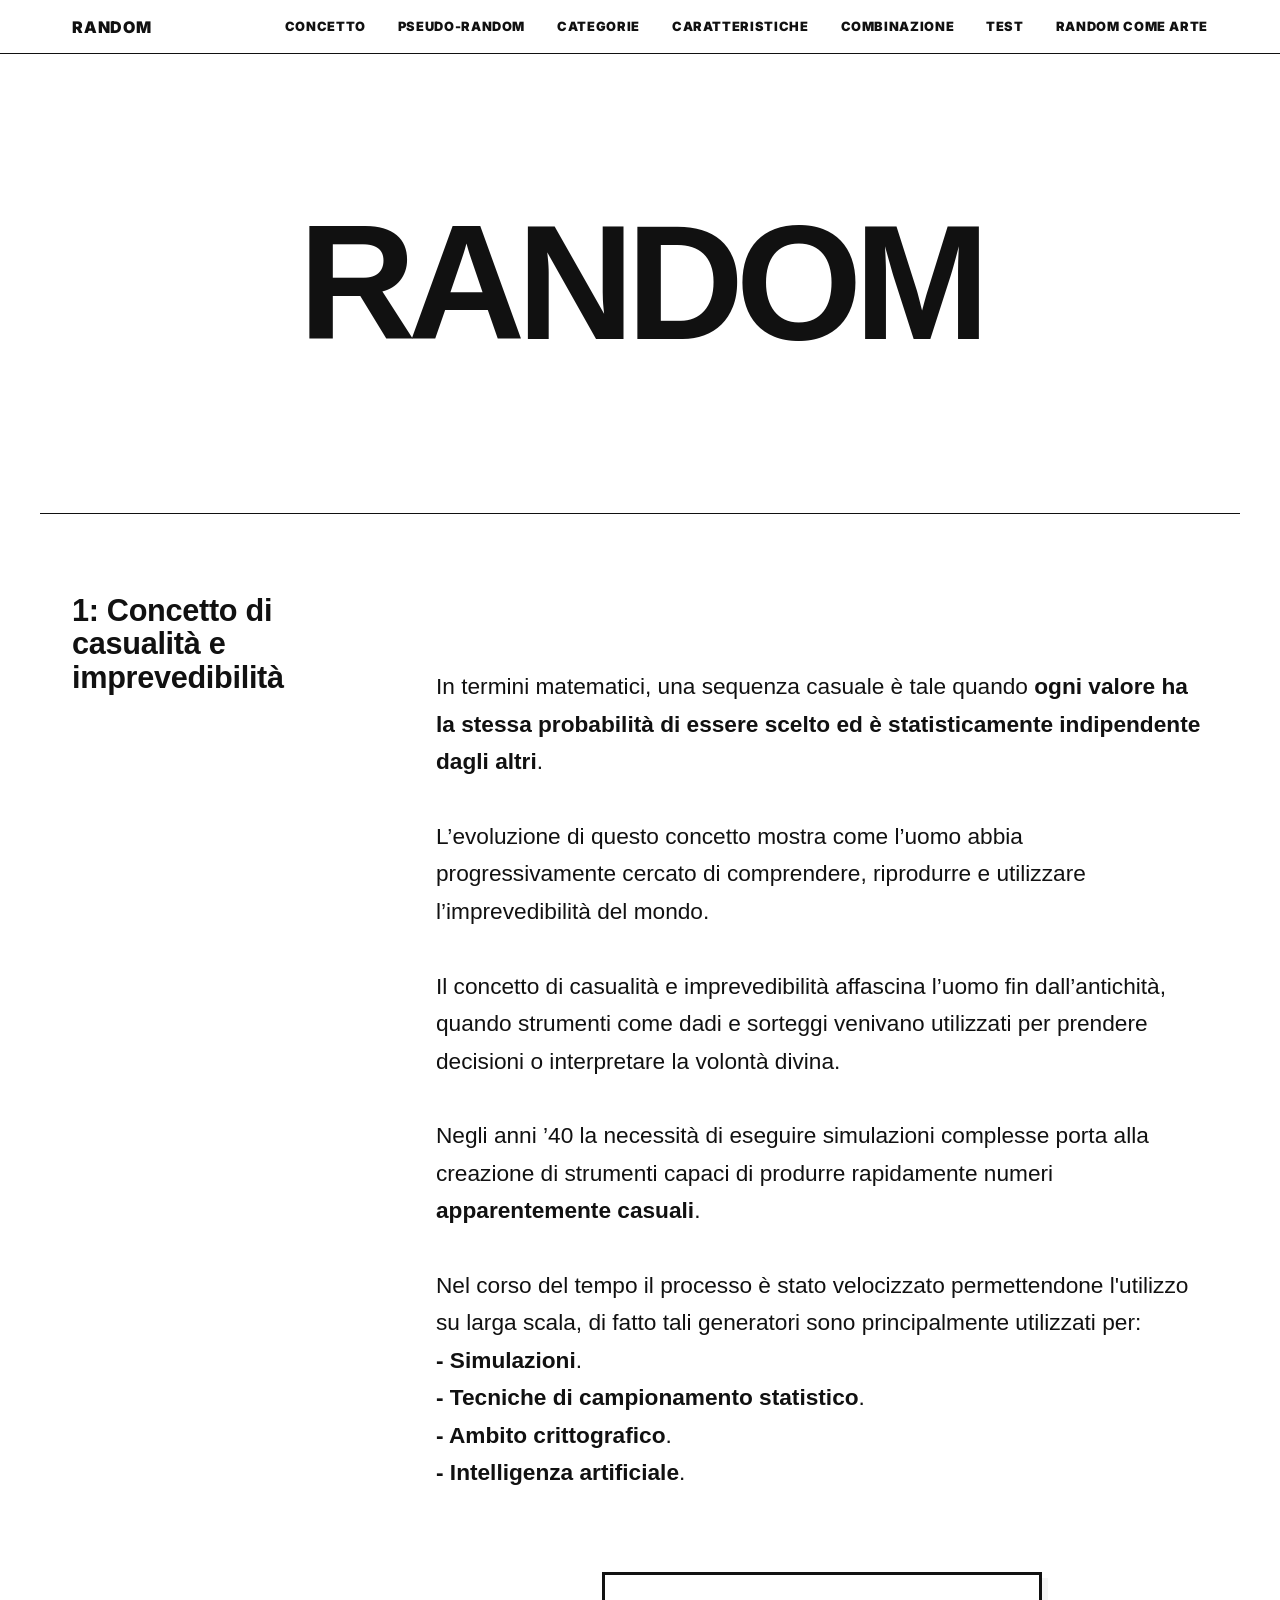
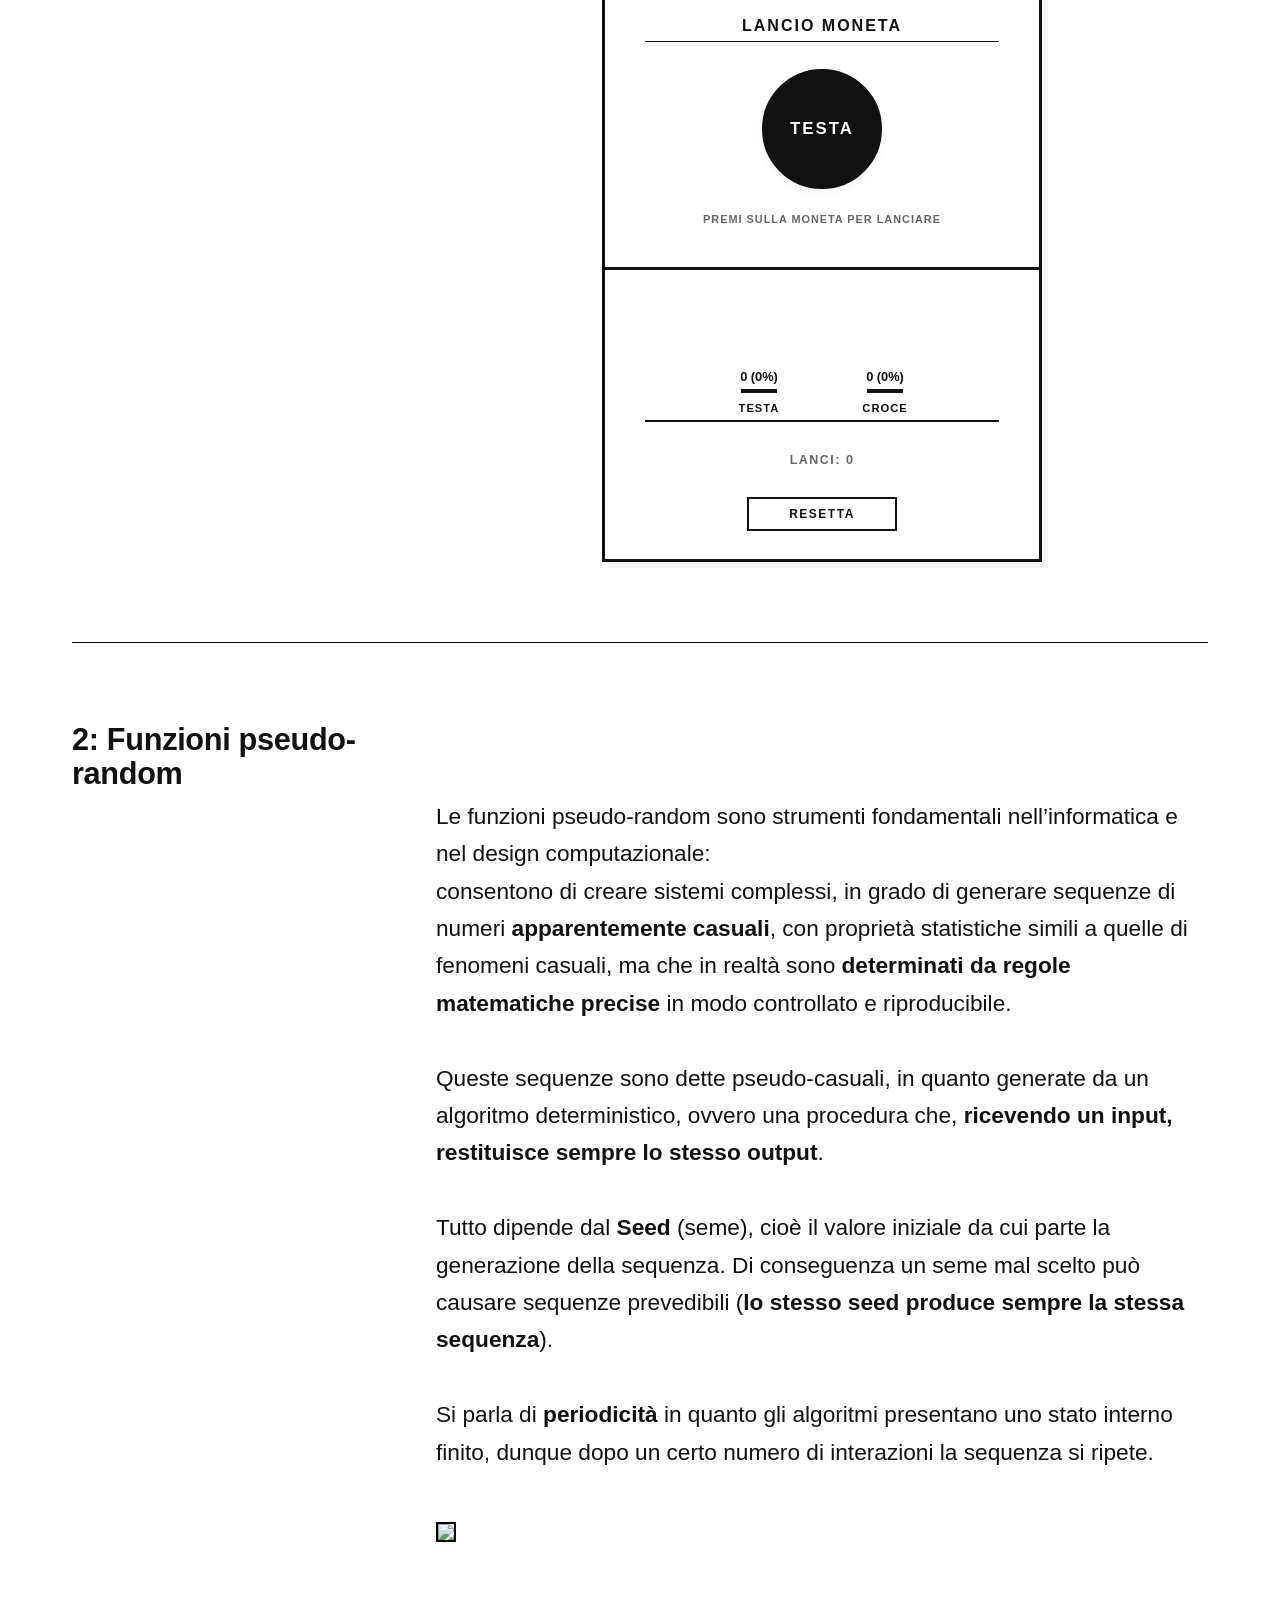
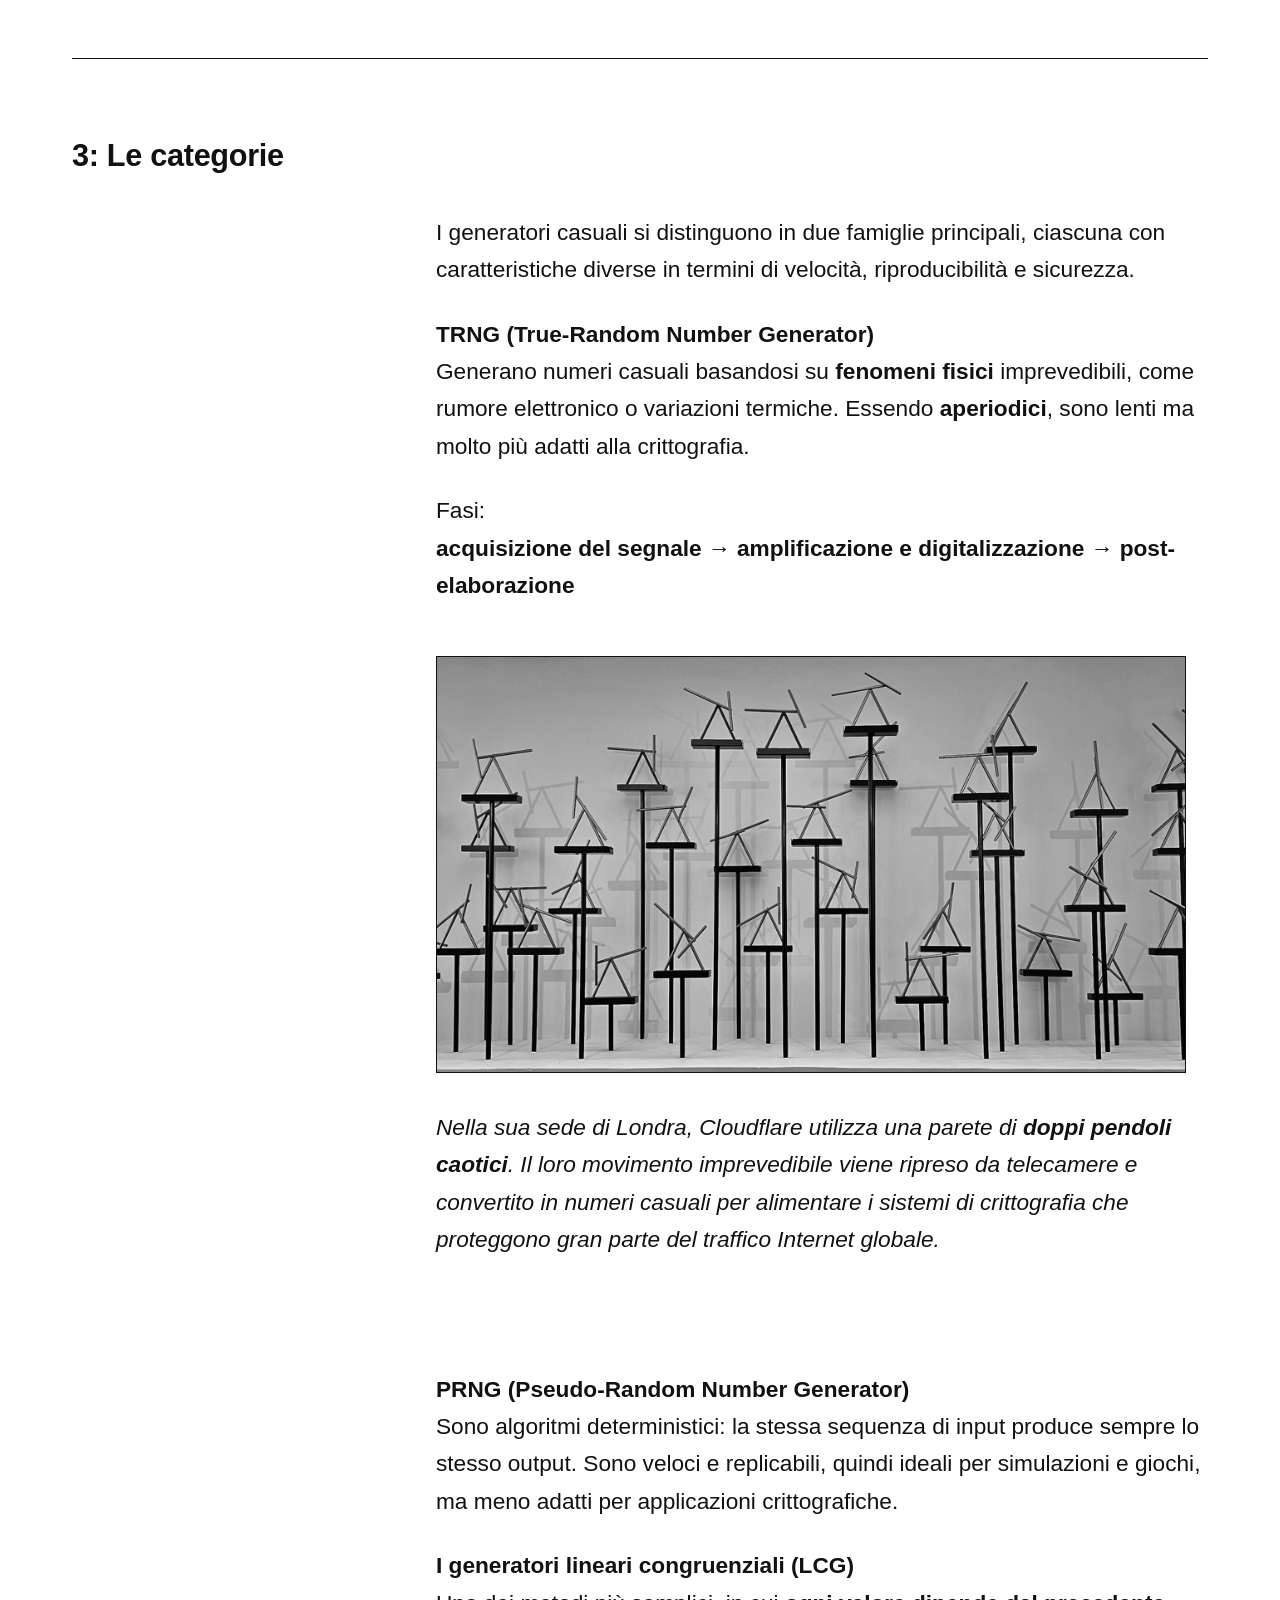
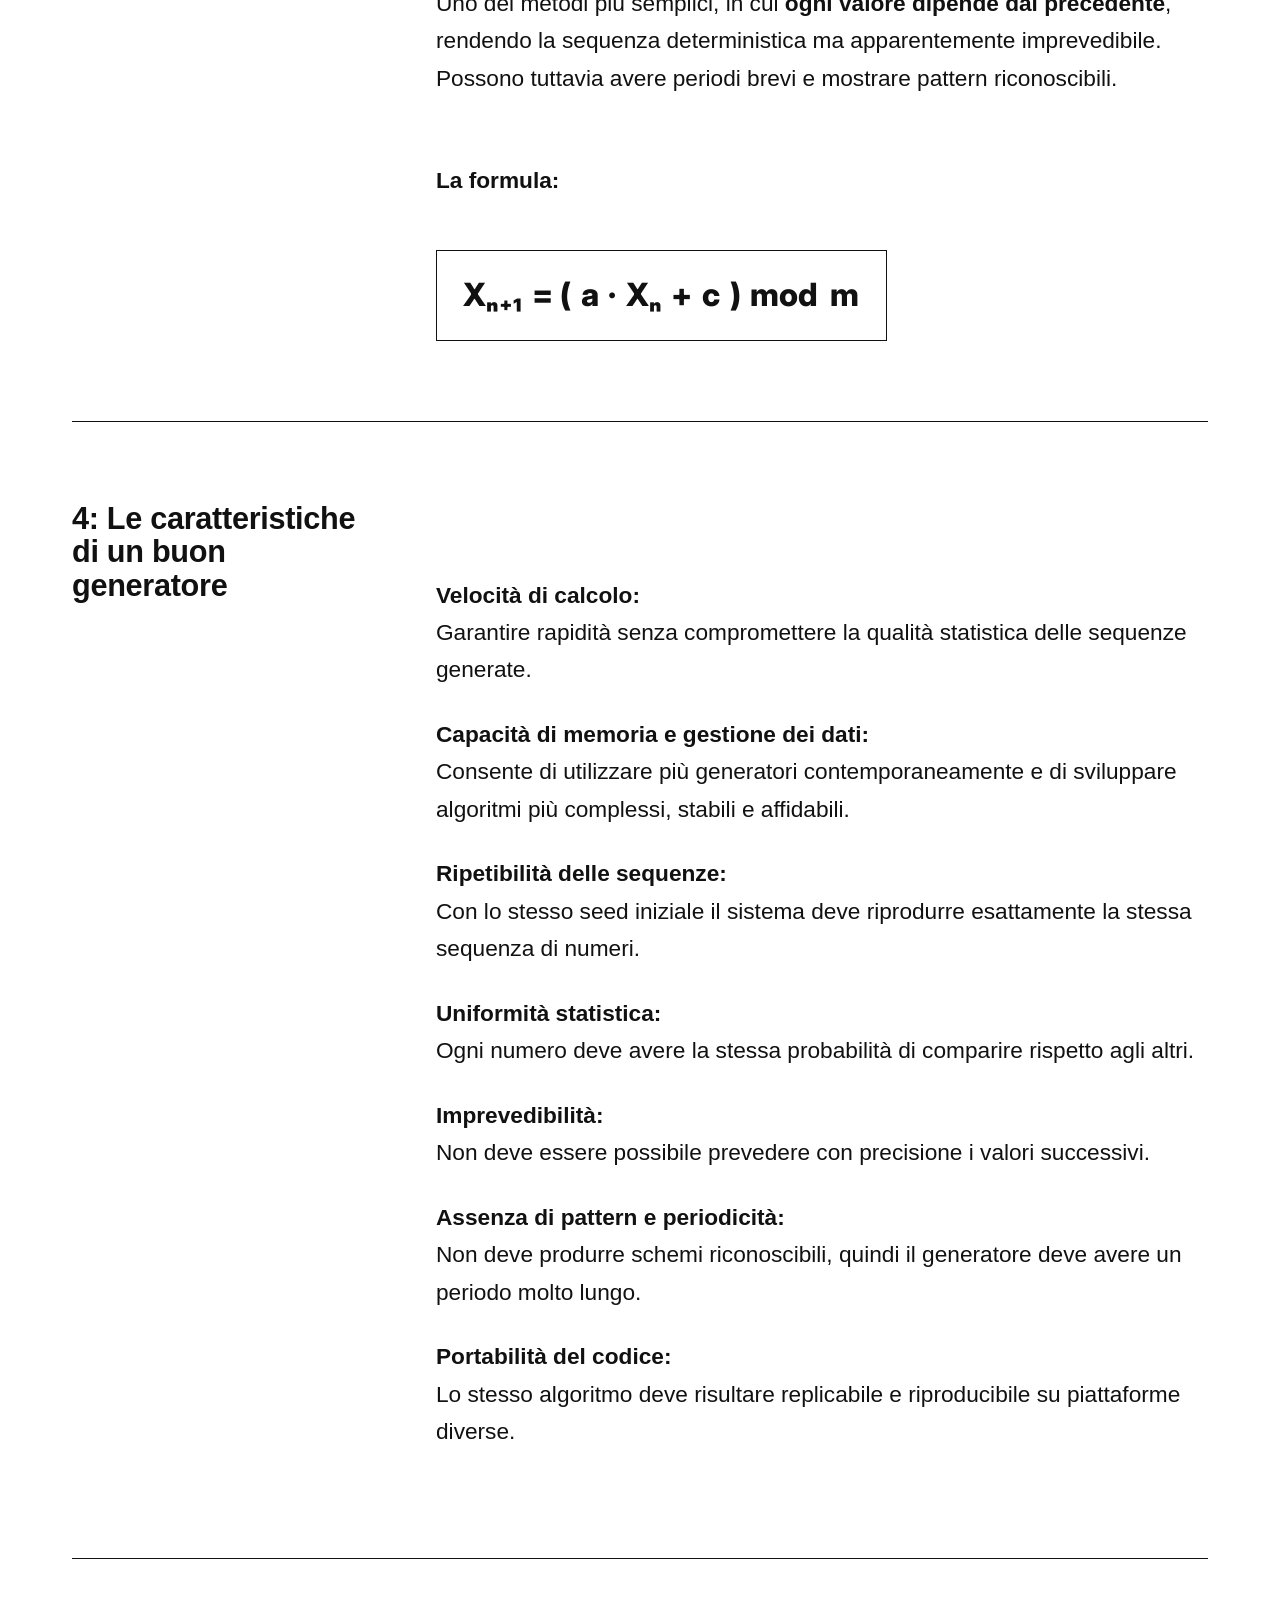
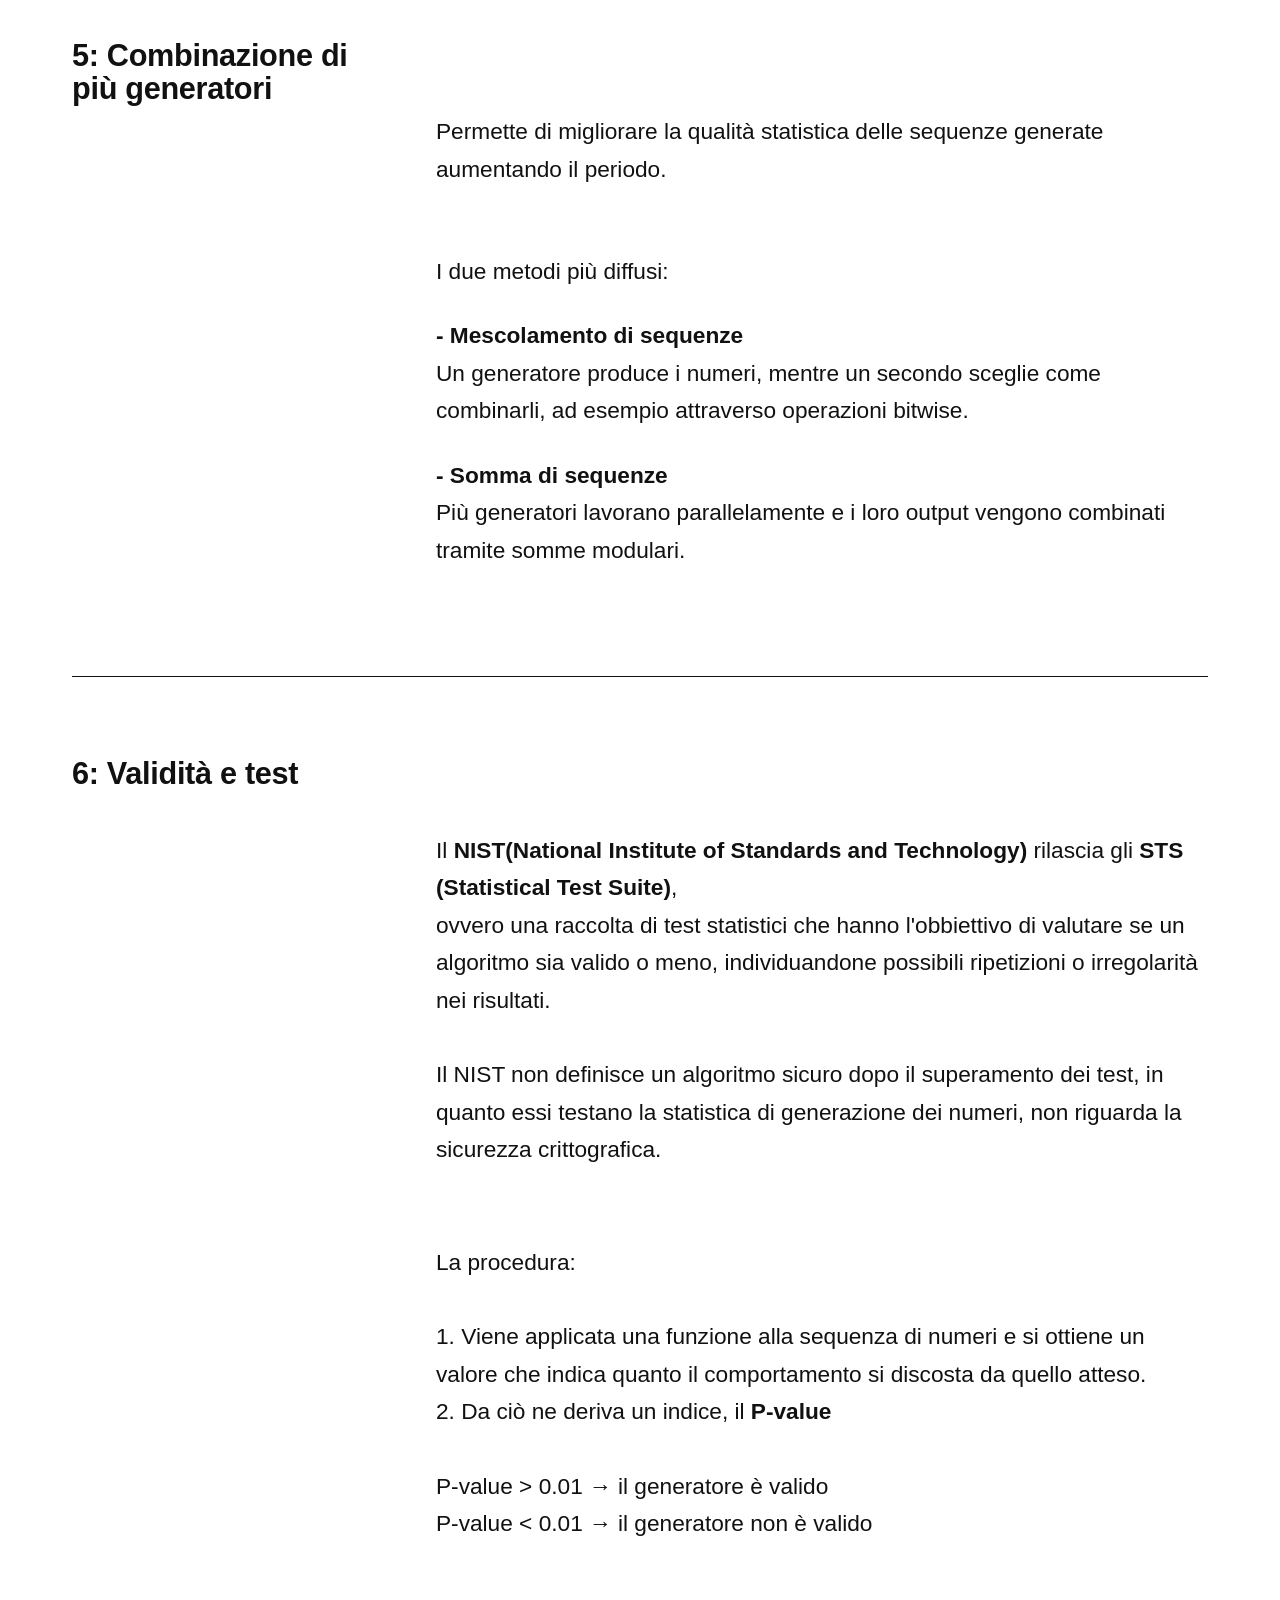
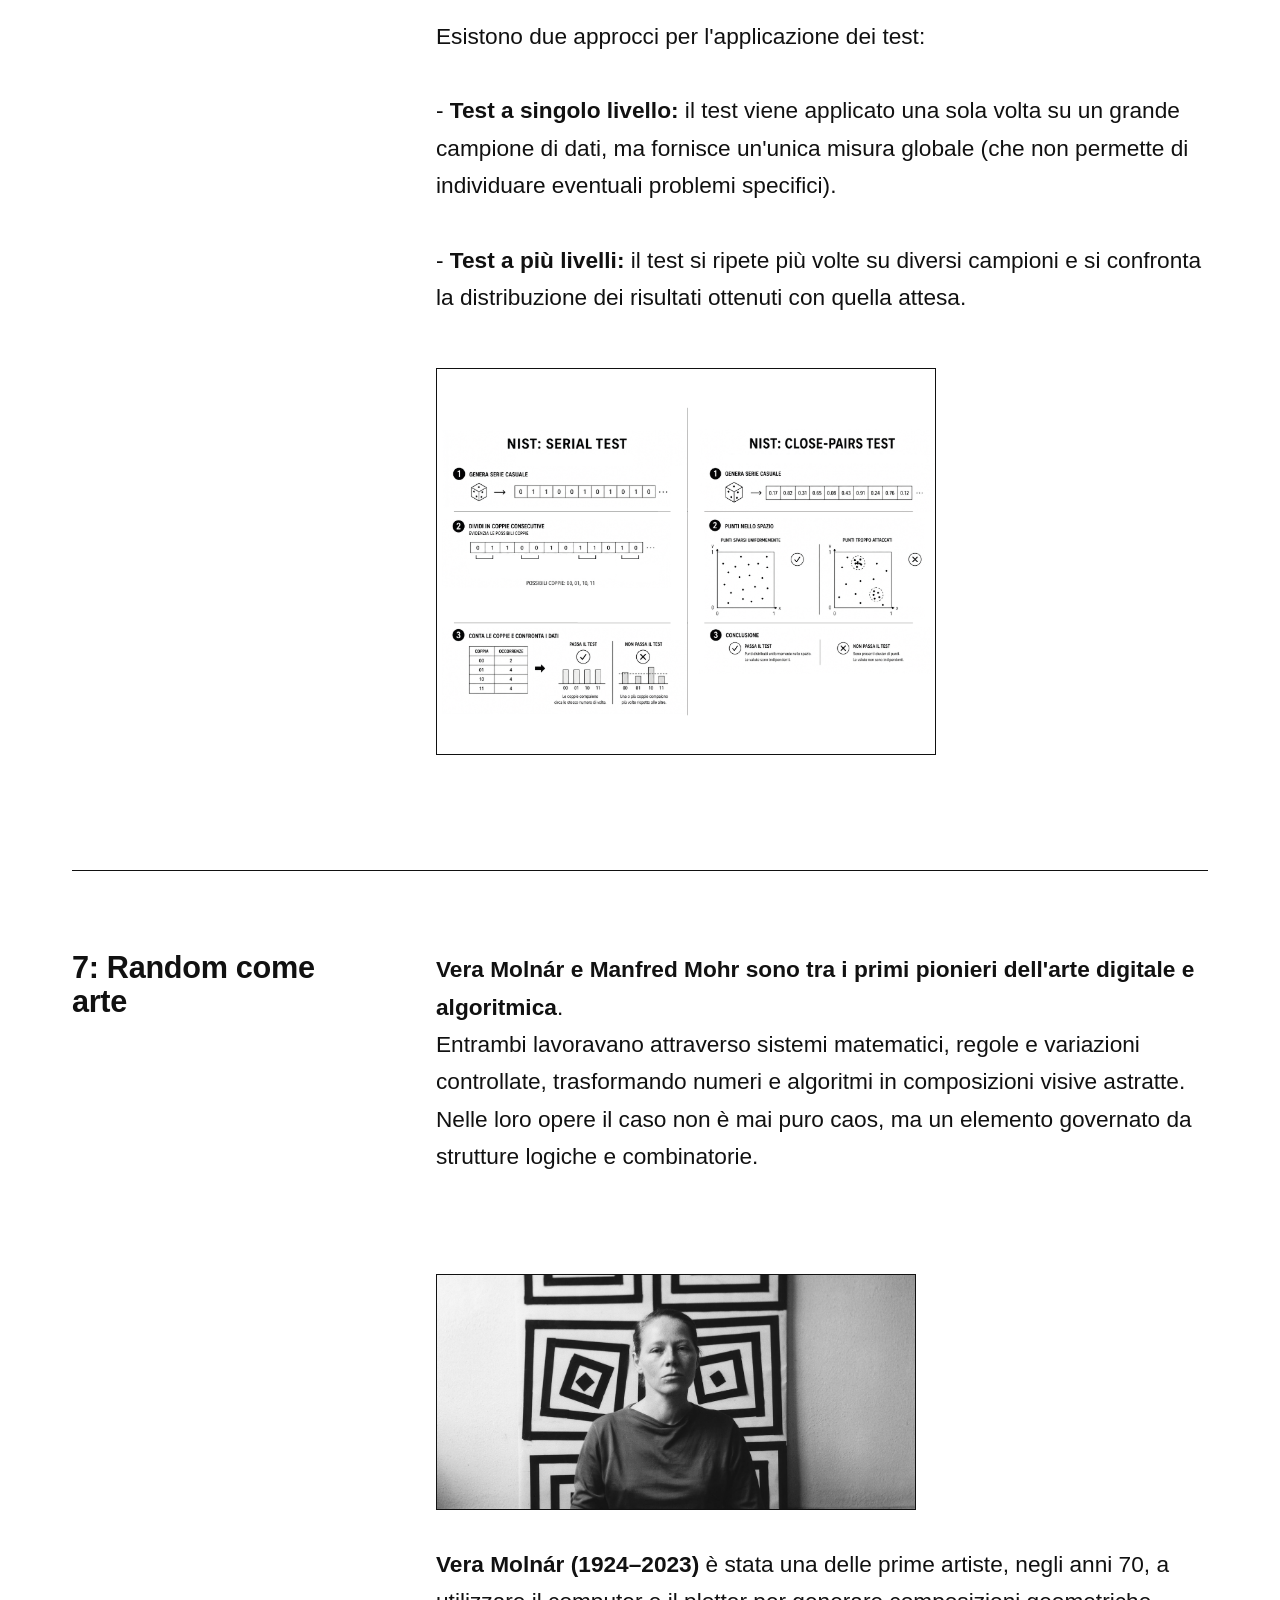
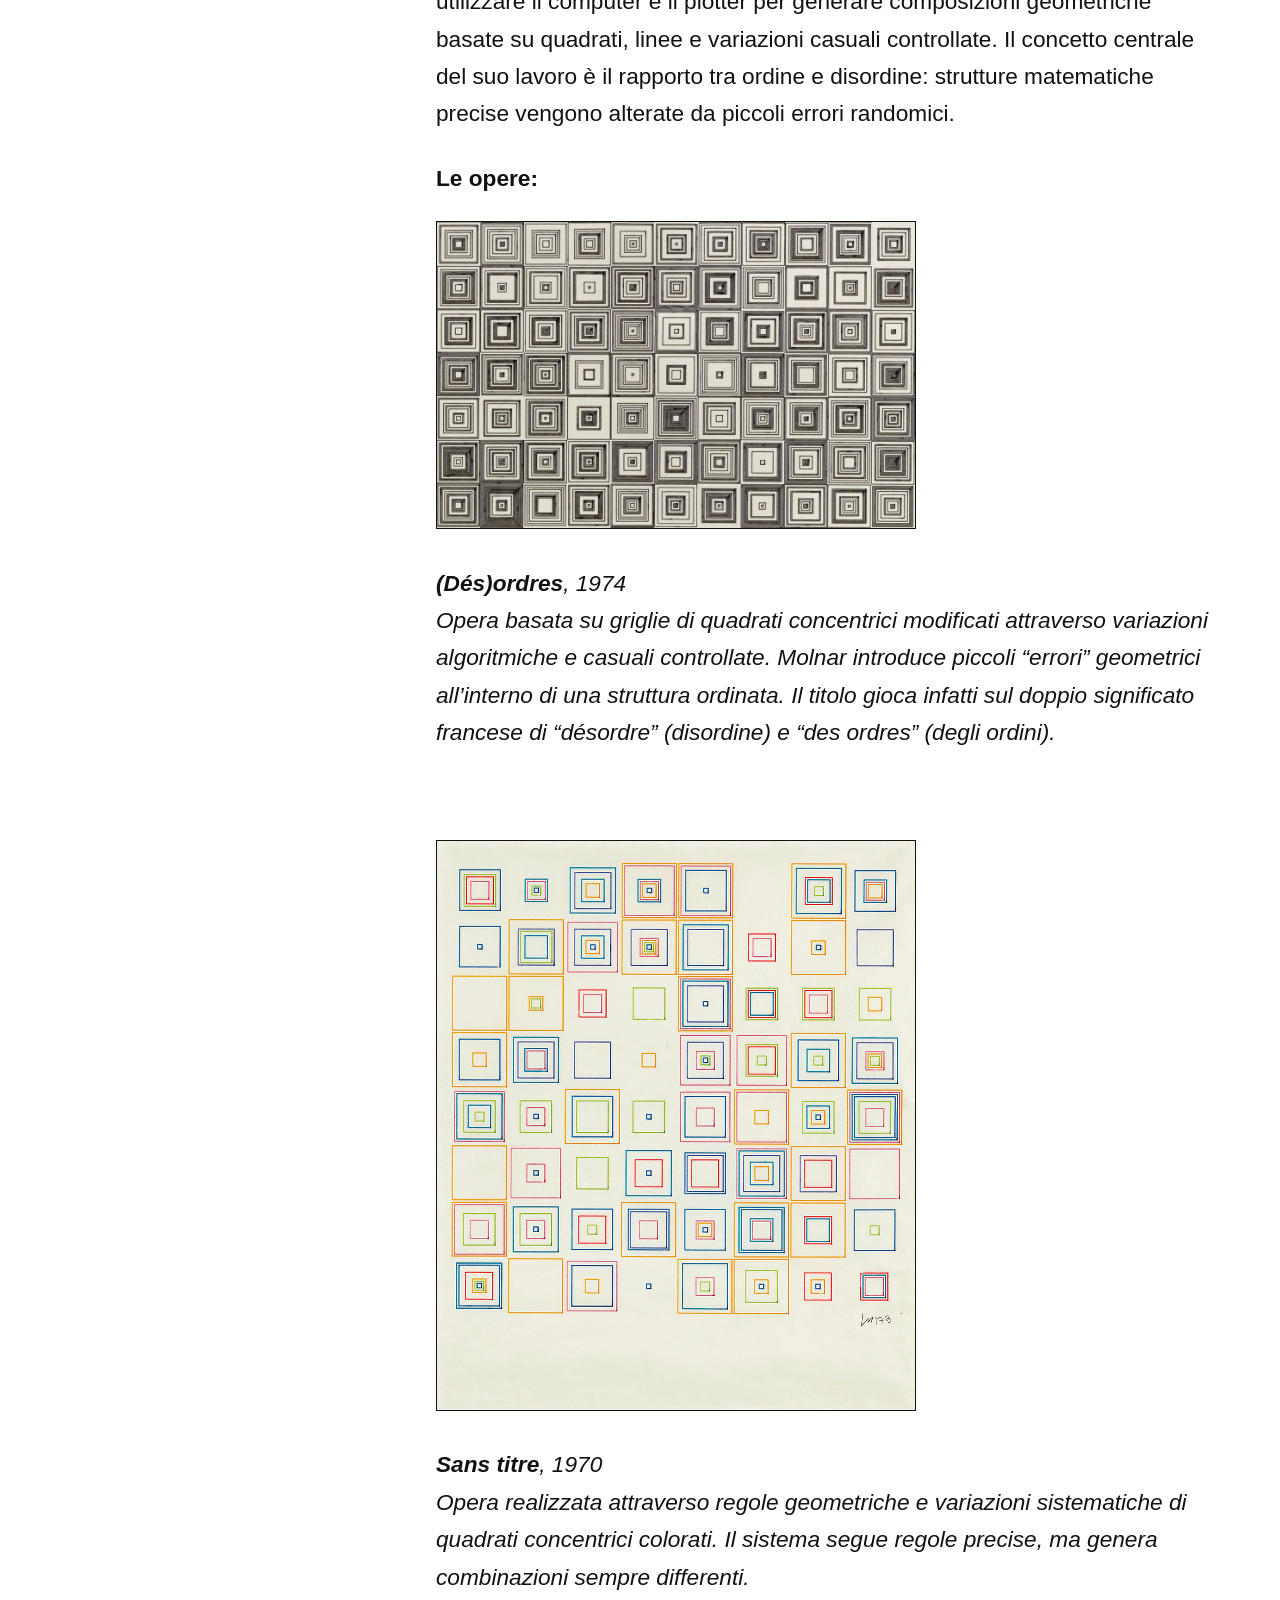
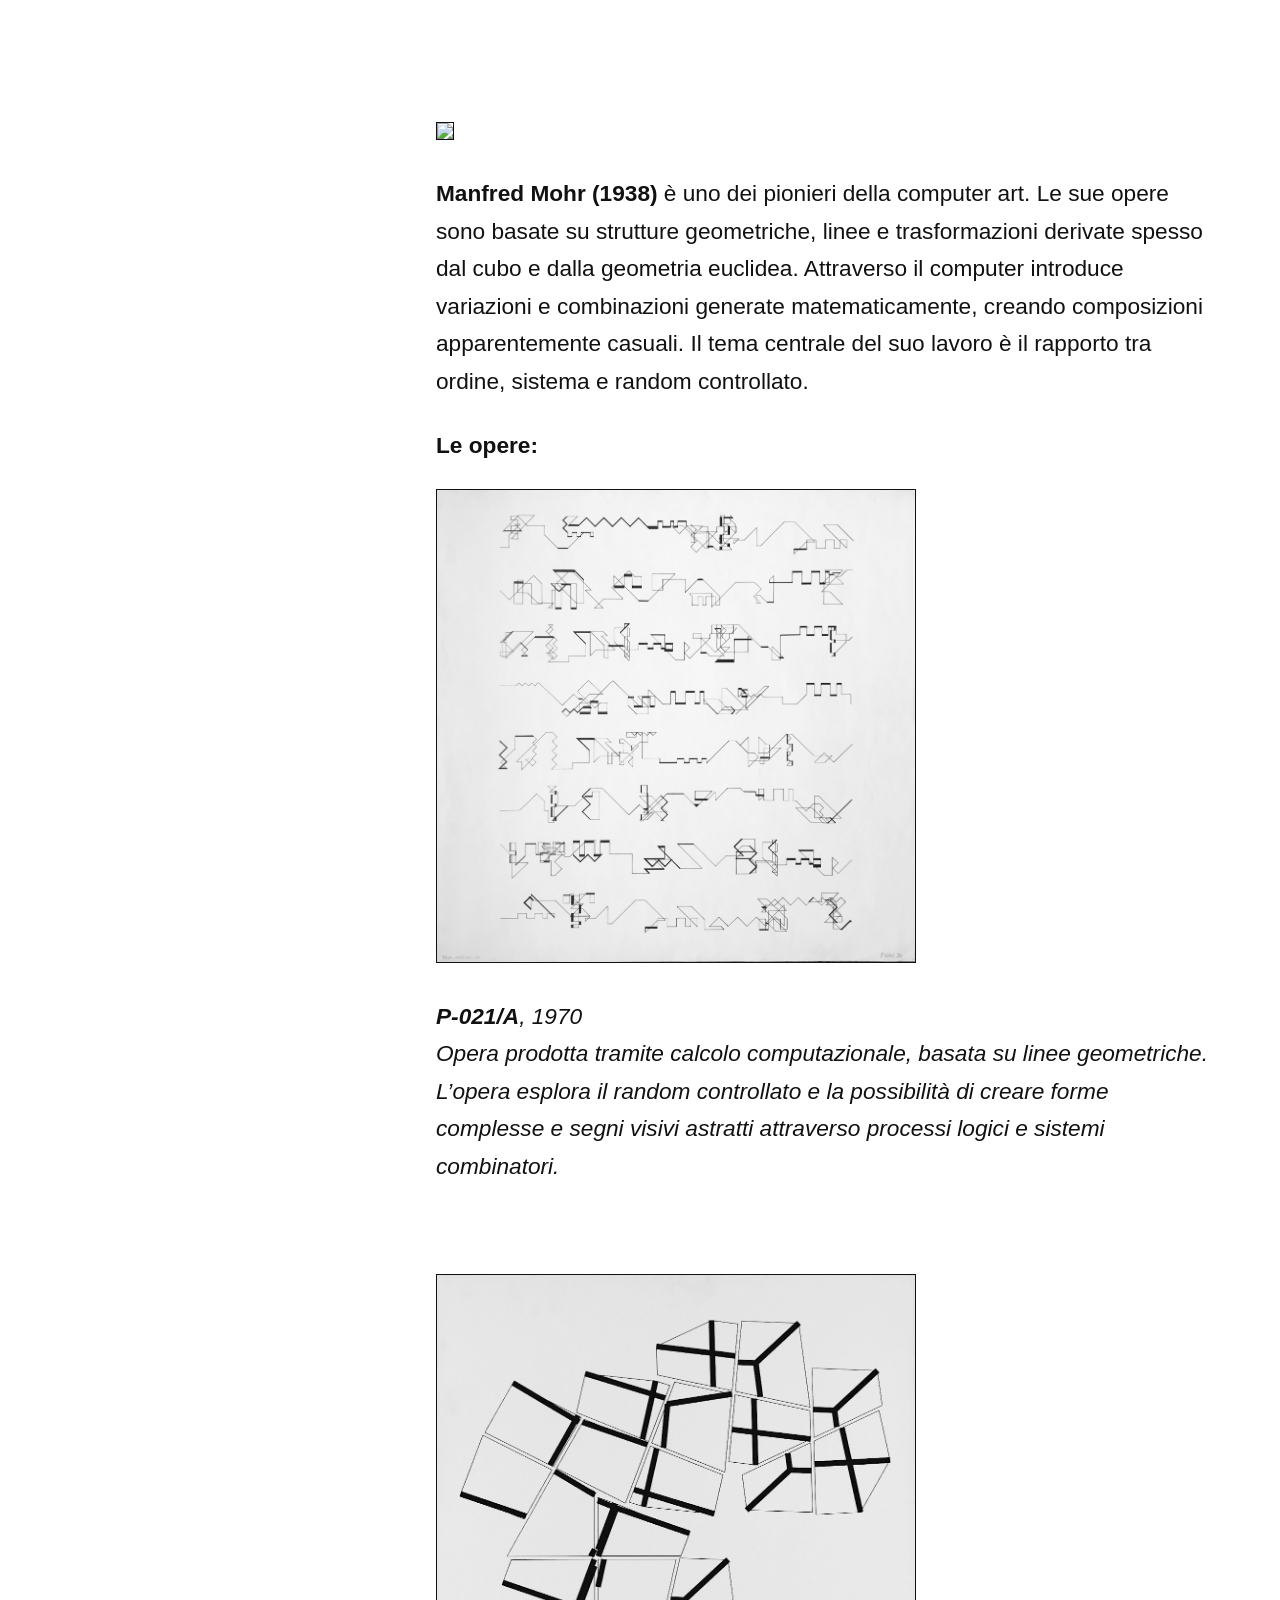
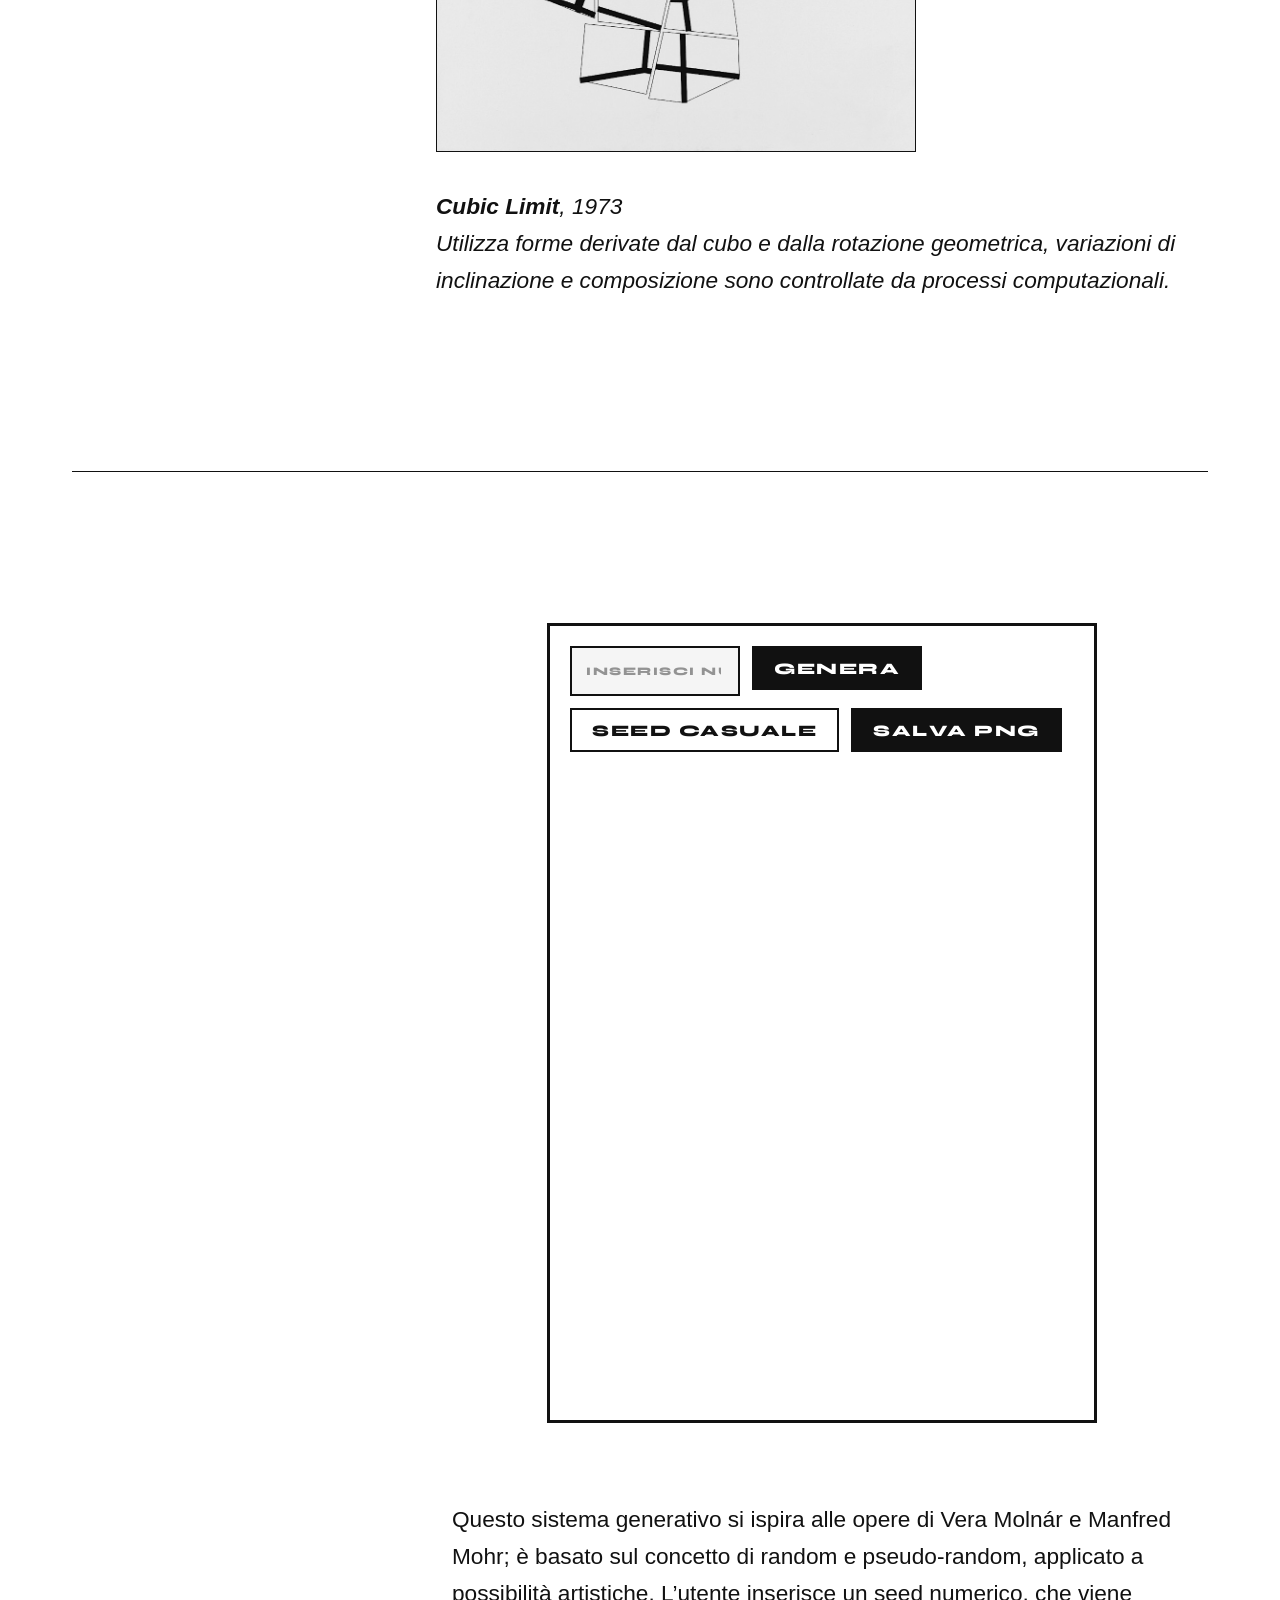
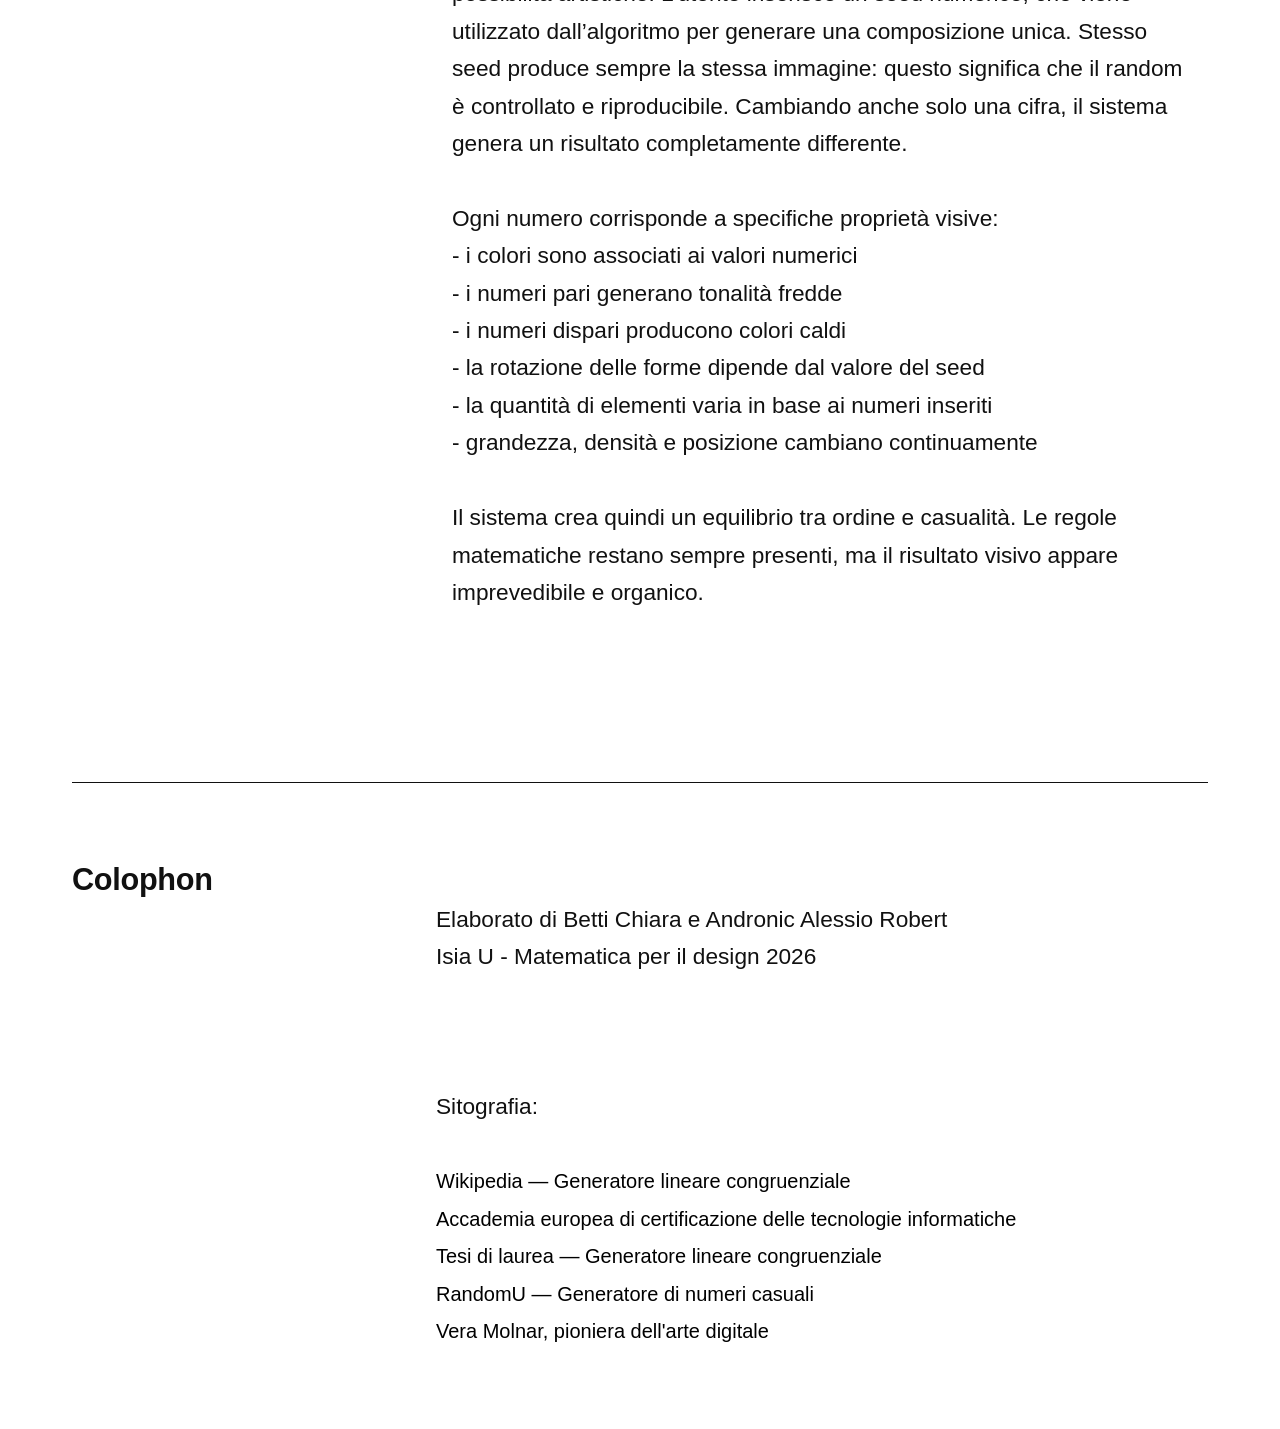
==== commit 57c45070: "2 modifiche" ====
--- a/index.html
+++ b/index.html
@@ -15,7 +15,7 @@
 	<link rel="stylesheet" href="./assets/css/main.css">
 	<style>
 		.interactive-box {
-			background: #f8f8f8;
+			background: ##f8f8f8;
 			border-radius: 0;
 			padding: 1.5rem 1.5rem 1.4rem;
 			border: 1px solid #111111;
@@ -153,13 +153,13 @@
 				<span>RANDOM</span>
 			</a>
 			<div class="nav-menu">
-				<a href="#sezione-1">Concetto</a>
-				<a href="#sezione-2">Pseudo-random</a>
-				<a href="#sezione-3">Categorie</a>
-				<a href="#sezione-4">Caratteristiche</a>
-				<a href="#sezione-5">Combinazione</a>
-				<a href="#sezione-6">Test</a>
-				<a href="#sezione-7">Approfondimento</a>
+				<a href="#sezione-1"> Concetto </a>
+				<a href="#sezione-2"> Pseudo-random </a>
+				<a href="#sezione-3"> Categorie </a>
+				<a href="#sezione-4"> Caratteristiche </a>
+				<a href="#sezione-5"> Combinazione </a>
+				<a href="#sezione-6"> Test </a>
+				<a href="#sezione-7"> Random come arte </a>
 			</div>
 		</div>
 	</nav>
@@ -172,7 +172,7 @@
 
 	<main class="contenitore">
 
-		<!-- --------------------------------------------------------------------- -->
+		<!--1--------------------------------------------------------------------- -->
 
 		<section class="filetto" id="sezione-1">
 			<h4 class="titolo-sezione"><strong>1:</strong> Concetto di casualità e imprevedibilità</h4>
@@ -215,7 +215,7 @@
 			</div>
 		</section>
 
-		<!-- --------------------------------------------------------------------- -->
+		<!--2--------------------------------------------------------------------- -->
 
 		<section class="filetto" id="sezione-2">
 			<h4 class="titolo-sezione"><strong>2:</strong> Funzioni pseudo-random</h4>
@@ -225,9 +225,10 @@
 					<br>
 					Le funzioni pseudo-random sono strumenti fondamentali nell’informatica e nel design
 					computazionale:<br>
-					consentono di creare sistemi complessi, in grado di generare sequenze di numeri <strong>apparentemente casuali</strong>, con proprietà statistiche simili a quelle di
+					consentono di creare sistemi complessi, in grado di generare sequenze di numeri
+					<strong>apparentemente casuali</strong>, con proprietà statistiche simili a quelle di
 					fenomeni casuali, ma che in realtà sono<strong> determinati da regole matematiche precise</strong>
-					 in modo controllato e riproducibile.
+					in modo controllato e riproducibile.
 					<br>
 					<br>
 					Queste sequenze sono dette pseudo-casuali, in quanto generate da un algoritmo
@@ -237,21 +238,21 @@
 					<br>
 					Tutto dipende dal <strong>Seed</strong> (seme), cioè il valore iniziale da cui parte la
 					generazione
-					della sequenza.<br> Di conseguenza un seme mal scelto può causare sequenze prevedibili<br>
+					della sequenza. Di conseguenza un seme mal scelto può causare sequenze prevedibili
 					(<strong>lo stesso seed produce sempre la stessa sequenza</strong>).
 					<br>
 					<br>
 					Si parla di <strong>periodicità</strong> in quanto gli algoritmi presentano uno stato interno
-					finito, <br>
+					finito, 
 					dunque dopo un certo numero di interazioni la sequenza si ripete.<br>
 				</p>
 				<img src="./assets/img/schemi.pdf"
-style="width: 100%; max-width: 600px; margin: 1.5rem 0; border-radius: 0; border: 2px solid #000000;">
-				<br>
-			</div>
-		</section>
-
-		<!-- --------------------------------------------------------------------- -->
+					style="width: 100%; max-width: 600px; margin: 1.5rem 0; border-radius: 0; border: 2px solid #000000;">
+				<br>
+			</div>
+		</section>
+
+		<!--3--------------------------------------------------------------------- -->
 
 		<section class="filetto" id="sezione-3">
 			<h4 class="titolo-sezione"><strong>3:</strong> Le categorie</h4>
@@ -269,16 +270,17 @@
 					molto più adatti alla crittografia.
 				</p>
 				<p>
-					Fasi:<br><strong>acquisizione del segnale → amplificazione e digitalizzazione → post-elaborazione</strong> 
+					Fasi:<br><strong>acquisizione del segnale → amplificazione e digitalizzazione →
+						post-elaborazione</strong>
 				</p>
 				<img src="./assets/img/cloudflare.png"
 					style="width: 100%; max-width: 750px; margin: 1.5rem 0; border-radius: 0; border: 1px solid #111111;">
 				<i> <br>Nella sua sede di Londra, Cloudflare utilizza una parete di <strong>doppi pendoli
-					caotici</strong>.
-				Il loro movimento <br>
-				imprevedibile viene ripreso da telecamere e convertito in numeri casuali
-				per alimentare i sistemi di crittografia<br>
-				che proteggono gran parte del traffico Internet globale.</i>
+						caotici</strong>.
+					Il loro movimento 
+					imprevedibile viene ripreso da telecamere e convertito in numeri casuali
+					per alimentare i sistemi di crittografia
+					che proteggono gran parte del traffico Internet globale.</i>
 				<p><br><br><br>
 					<strong>PRNG (Pseudo-Random Number Generator)</strong><br>
 					Sono algoritmi deterministici: la stessa sequenza di input produce sempre lo stesso output. Sono
@@ -327,7 +329,7 @@
 			</div>
 		</section>
 
-		<!-- --------------------------------------------------------------------- -->
+		<!--4--------------------------------------------------------------------- -->
 
 		<section class="filetto" id="sezione-4">
 			<h4 class="titolo-sezione"><strong>4:</strong> Le caratteristiche di un buon generatore</h4>
@@ -366,7 +368,7 @@
 			</div>
 		</section>
 
-		<!-- --------------------------------------------------------------------- -->
+		<!--5--------------------------------------------------------------------- -->
 
 		<section class="filetto" id="sezione-5">
 			<h4 class="titolo-sezione"><strong>5:</strong> Combinazione di più generatori</h4>
@@ -392,7 +394,7 @@
 			</div>
 		</section>
 
-		<!-- --------------------------------------------------------------------- -->
+		<!--6--------------------------------------------------------------------- -->
 
 		<section class="filetto" id="sezione-6">
 			<h4 class="titolo-sezione"><strong>6:</strong> Validità e test</h4>
@@ -403,135 +405,145 @@
 					(Statistical Test Suite)</strong>,
 				<br>ovvero una raccolta di test statistici che hanno l'obbiettivo di valutare se un algoritmo sia
 				valido o meno,
-				<br> individuandone possibili ripetizioni o irregolarità nei risultati.
+				individuandone possibili ripetizioni o irregolarità nei risultati.
 				<br>
 				<br>Il NIST non definisce un algoritmo sicuro dopo il superamento dei test, in quanto essi testano
-				<br>la statistica di generazione dei numeri,
-				<br>non riguarda la sicurezza crittografica.
+				la statistica di generazione dei numeri,
+				non riguarda la sicurezza crittografica.
 				<br><br>
 				<br>
 				La procedura:
 				<div> <br>1. Viene applicata una funzione alla sequenza di numeri e si ottiene un valore che
 					indica quanto
-					<br>il comportamento si discosta da quello atteso.
+					il comportamento si discosta da quello atteso.
 					<br>2. Da ciò ne deriva un indice, il <strong>P-value</strong>
 					<br><br>P-value > 0.01 → il generatore è valido
 					<br>P-value &lt; 0.01 → il generatore non è valido <br><br><br>
-						Esistono due approcci per l'applicazione dei test:
-						<br><br>
-						- <strong>Test a singolo livello:</strong> il test viene applicato una sola volta su un
-						grande campione di dati,
-						<br>ma fornisce un'unica misura globale (che non permette di individuare eventuali problemi
-						specifici).
-						<br><br>
-						- <strong>Test a più livelli:</strong> il test si ripete più volte su diversi campioni e si
-						confronta la distribuzione
-						<br> dei risultati ottenuti con quella attesa.
-						</p>
-						<img src="./assets/img/close.png"
-							style="width: 100%; max-width: 480px; margin: 1.5rem 0; border-radius: 0; border: 1px solid #111111;">
-
-
-						<img src="./assets/img/serial.png"
-							style="width: 100%; max-width: 480px; margin: 1.5rem 0; border-radius: 0; border: 1px solid #111111;">
-						<br>
+					Esistono due approcci per l'applicazione dei test:
+					<br><br>
+					- <strong>Test a singolo livello:</strong> il test viene applicato una sola volta su un
+					grande campione di dati,
+					ma fornisce un'unica misura globale (che non permette di individuare eventuali problemi
+					specifici).
+					<br><br>
+					- <strong>Test a più livelli:</strong> il test si ripete più volte su diversi campioni e si
+					confronta la distribuzione dei risultati ottenuti con quella attesa.
+					</p>
+					<img src="./assets/img/schemi_1.png"
+						style="width: 100%; max-width: 500px; margin: 1.5rem 0; border-radius: 0; border: 1px solid #111111;">
+
+
+					
 
 				</div>
 			</div>
 		</section>
 
-		<!-- --------------------------------------------------------------------- -->
+		<!--7--------------------------------------------------------------------- -->
 
 		<section class="filetto" id="sezione-7">
-			<h4 class="titolo-sezione"><strong>7:</strong> Approfondimento</h4>
-			<div class="contenuto-sezione">
-				<strong>Vera Molnár e Manfred Mohr</strong> sono tra i primi pionieri dell'arte digitale e algoritmica.
+			<h4 class="titolo-sezione"><strong>7:</strong> Random come arte</h4>
+			<div class="contenuto-sezione">
+				<strong>Vera Molnár e Manfred Mohr sono tra i primi pionieri dell'arte digitale e algoritmica</strong>.
 				<br>Entrambi lavoravano attraverso sistemi matematici, regole e variazioni controllate,
-				trasformando<br>
+				trasformando
 				numeri e algoritmi in composizioni visive astratte. Nelle loro opere il caso non è mai puro
-				caos, ma<br>
+				caos, ma
 				un elemento governato da strutture logiche e combinatorie.
-				<br><br>
+				<br><br><br>
 				<p>
 					<img src="./assets/img/vera.jpg"
 						style="width: 100%; max-width: 480px; margin: 1.5rem 0; border-radius: 0; border: 1px solid #111111;">
-				</p>Vera Molnár (1924–2023) è stata una delle prime artiste, negli anni 70, a utilizzare il computer e il plotter per
-generare composizioni geometriche basate su quadrati, linee e variazioni casuali
-controllate. Il concetto centrale del suo lavoro è il rapporto tra ordine e disordine:
-strutture matematiche precise vengono alterate da piccoli errori randomici.
-</p>
-Le opere:<br>
+				<br><strong> Vera Molnár (1924–2023)</strong> è stata una delle prime artiste, negli anni 70, a utilizzare il computer e
+				il plotter per
+				generare composizioni geometriche basate su quadrati, linee e variazioni casuali
+				controllate. Il concetto centrale del suo lavoro è il rapporto tra ordine e disordine:
+				strutture matematiche precise vengono alterate da piccoli errori randomici.
+				</p>
+				<strong>Le opere:<br></strong>
 				<img src="./assets/img/opera.png"
-				style="width: 100%; max-width: 480px; margin: 1.5rem 0; border-radius: 0; border: 1px solid #111111;">
-				<i><p> <strong>(Dés)ordres</strong>, 1974<br> Opera basata su
-griglie di quadrati concentrici modificati attraverso variazioni algoritmiche e casuali
-controllate. Molnar introduce piccoli “errori” geometrici all’interno di una struttura
-ordinata. Il titolo gioca infatti sul doppio significato francese di “désordre”
-(disordine) e “des ordres” (degli ordini).</p></i>
-<p>
+					style="width: 100%; max-width: 480px; margin: 1.5rem 0; border-radius: 0; border: 1px solid #111111;">
+				<i>
+					<br><strong>(Dés)ordres</strong>, 1974<br> Opera basata su
+						griglie di quadrati concentrici modificati attraverso variazioni algoritmiche e casuali
+						controllate. Molnar introduce piccoli “errori” geometrici all’interno di una struttura
+						ordinata. Il titolo gioca infatti sul doppio significato francese di “désordre”
+						(disordine) e “des ordres” (degli ordini).</p><br>
+				</i>
+				<p>
 					<img src="./assets/img/vera 2.png"
 						style="width: 100%; max-width: 480px; margin: 1.5rem 0; border-radius: 0; border: 1px solid #111111;">
-			<i>	</p><strong> Sans titre</strong>, 1970 <br> Opera realizzata attraverso regole geometriche e variazioni
-sistematiche di quadrati concentrici colorati. Il sistema segue regole precise, ma genera
-combinazioni sempre differenti.</i>
-</p><br><br>
-<img src="./assets/img/mohr.pdf"
+					<i>
+				<br><strong> Sans titre</strong>, 1970 <br> Opera realizzata attraverso regole geometriche e variazioni
+				sistematiche di quadrati concentrici colorati. Il sistema segue regole precise, ma genera
+				combinazioni sempre differenti.</i>
+				</p><br><br>
+				<img src="./assets/img/mohr.pdf"
+					style="width: 100%; max-width: 480px; margin: 1.5rem 0; border-radius: 0; border: 1px solid #111111;">
+				<br><strong>Manfred Mohr (1938)</strong> è uno dei pionieri della computer art. Le sue opere sono basate su
+				strutture geometriche, linee e trasformazioni derivate spesso dal cubo e dalla geometria
+				euclidea. Attraverso il computer introduce variazioni e combinazioni generate
+				matematicamente, creando composizioni apparentemente casuali. Il tema centrale del suo lavoro è il
+				rapporto tra ordine, sistema e random
+				controllato.
+				</p><strong>Le opere:<br></strong>
+				<img src="./assets/img/mohr 1.jpg"
+					style="width: 100%; max-width: 480px; margin: 1.5rem 0; border-radius: 0; border: 1px solid #111111;">
+				<i>
+					<p> <strong>P-021/A</strong>, 1970<br> Opera prodotta tramite calcolo computazionale, basata su
+						linee
+						geometriche. L’opera esplora il random controllato e la
+						possibilità di creare forme complesse e segni visivi astratti attraverso processi logici e
+						sistemi
+						combinatori. </p><br>
+				</i>
+				<p><img src="./assets/img/mohr 2.jpg"
 						style="width: 100%; max-width: 480px; margin: 1.5rem 0; border-radius: 0; border: 1px solid #111111;">
-				</p>Manfred Mohr (1938) è uno dei pionieri della computer art. Le sue opere sono basate su
-strutture geometriche, linee e trasformazioni derivate spesso dal cubo e dalla geometria
-euclidea. Attraverso il computer introduce variazioni e combinazioni generate
-matematicamente, creando composizioni apparentemente casuali. Il tema centrale del suo lavoro è il rapporto tra ordine, sistema e random
-controllato.
-</p>Le opere:<br>
-				<img src="./assets/img/mohr 1.jpg"
-				style="width: 100%; max-width: 480px; margin: 1.5rem 0; border-radius: 0; border: 1px solid #111111;">
-				<i><p> <strong>P-021/A</strong>, 1970<br> Opera prodotta tramite calcolo computazionale, basata su linee
-geometriche. L’opera esplora il random controllato e la
-possibilità di creare forme complesse e segni visivi astratti attraverso processi logici e sistemi
-combinatori. </p></i>
-<p><img src="./assets/img/mohr 2.jpg"
-						style="width: 100%; max-width: 480px; margin: 1.5rem 0; border-radius: 0; border: 1px solid #111111;">
-				<i></p><strong> Cubic Limit</strong>, 1973 <br> Utilizza forme derivate dal cubo e dalla rotazione
-geometrica, variazioni di inclinazione e composizione sono controllate da processi
-computazionali. </div>i>
-</p><br><br>
-</div>
+					<i>
+				<br><strong> Cubic Limit</strong>, 1973 <br> Utilizza forme derivate dal cubo e dalla rotazione
+				geometrica, variazioni di inclinazione e composizione sono controllate da processi
+				computazionali.
+			</div>
+		</section></i>
+		</p><br><br>
+		</div>
 		</section>
 
 		<!-- --------------------------------------------------------------------- -->
 
 		<section class="filetto" id="sezione-8">
 			<h4 class="titolo-sezione"><strong></strong> </h4>
-				<div class="contenuto-sezione">
-				<div class="tool-grid" style="background:inherit; text-align:left; padding:1rem; display:flex; flex-direction:column; gap:1rem; margin-top:0;">
-					<div class="tool-grid" style="background:inherit; text-align:left; display:flex; flex-direction:column; gap:2.5rem; margin-top:0;">
+			<div class="contenuto-sezione">
+				<div class="tool-grid"
+					style="background:inherit; text-align:left; padding:1rem; display:flex; flex-direction:column; gap:1rem; margin-top:0;">
+					<div class="tool-grid"
+						style="background:inherit; text-align:left; display:flex; flex-direction:column; gap:2.5rem; margin-top:0;">
 						<iframe src="./tools/index-approfondimento_02.html" title="Tool 1"
-							style="width:100%; max-width:550px; height:600px; border:3px solid #111111; align-self:center;"></iframe>
-						<iframe src="./tools/index-approfondimento_03.html" title="Tool 2"
-							style="width:100%; max-width:550px; height:600px; border:3px solid #111111; align-self:center;"></iframe>
-					</div>
-					<br>
-					<br>
-				
-				<br><br>
-				Questo sistema generativo si ispira alle opere di Vera Molnár e Manfred Mohr; è basato <br>
-				sul concetto di random e pseudo-random, applicato a possibilità artistiche. L’utente inserisce un seed numerico,<br>
-				che viene utilizzato dall’algoritmo per generare una composizione unica.
-				<br>Stesso seed produce sempre la stessa immagine: questo significa che il random è controllato e
-				riproducibile. <br>
-				Cambiando anche solo una cifra, il sistema genera un risultato completamente differente.
-				<br><br>Ogni numero corrisponde a specifiche proprietà visive:
-				<br>- i colori sono associati ai valori numerici
-				<br>- i numeri pari generano tonalità fredde
-				<br>- i numeri dispari producono colori caldi
-				<br>- la rotazione delle forme dipende dal valore del seed
-				<br>- la quantità di elementi varia in base ai numeri inseriti
-				<br>- grandezza, densità e posizione cambiano continuamente
-				<br><br>Il sistema crea quindi un equilibrio tra ordine e casualità. Le regole matematiche restano
-				sempre presenti,
-				<br> ma il risultato visivo appare imprevedibile e organico.
-				<br><br><br>
-			</div>
+							style="width:100%; max-width:550px; height:800px; border:3px solid #111111; align-self:center;"></iframe>
+						
+			
+	
+
+					<br>
+					Questo sistema generativo si ispira alle opere di Vera Molnár e Manfred Mohr; è basato
+					sul concetto di random e pseudo-random, applicato a possibilità artistiche. L’utente inserisce un
+					seed numerico,
+					che viene utilizzato dall’algoritmo per generare una composizione unica.
+					Stesso seed produce sempre la stessa immagine: questo significa che il random è controllato e
+					riproducibile. 
+					Cambiando anche solo una cifra, il sistema genera un risultato completamente differente.
+					<br><br>Ogni numero corrisponde a specifiche proprietà visive:
+					<br>- i colori sono associati ai valori numerici
+					<br>- i numeri pari generano tonalità fredde
+					<br>- i numeri dispari producono colori caldi
+					<br>- la rotazione delle forme dipende dal valore del seed
+					<br>- la quantità di elementi varia in base ai numeri inseriti
+					<br>- grandezza, densità e posizione cambiano continuamente
+					<br><br>Il sistema crea quindi un equilibrio tra ordine e casualità. Le regole matematiche restano
+					sempre presenti,
+					ma il risultato visivo appare imprevedibile e organico.
+					<br><br><br>
+				</div>
 		</section>
 
 		<!-- --------------------------------------------------------------------- -->
@@ -540,81 +552,65 @@
 			<h4 class="titolo-sezione">Colophon</h4>
 			<div class="contenuto-sezione">
 				<br>
-			
+
 				Elaborato di Betti Chiara e Andronic Alessio Robert<br>
 				Isia U - Matematica per il design 2026<br>
 				<br>
 				<br>
-				<br><ul>Sitografia:
-				<br>
-				<br>
-				<li><a 
-href="https://it.wikipedia.org/wiki/Generatore_lineare_congruenziale" 
-target="_blank"
-style="
+				<br>
+				<ul>Sitografia:
+					<br>
+					<br>
+					<li><a href="https://it.wikipedia.org/wiki/Generatore_lineare_congruenziale" target="_blank" style="
 color:black;
 text-decoration:none;
 font-size:20px;
 font-family:Arial;
-"
->
-Wikipedia — Generatore lineare congruenziale
-</a>
-							<br>
-							<li><a 
-href="https://it.eitca.org/sicurezza-informatica/eitc-%C3%A8-ccf-i-fondamenti-della-crittografia-classica/c" 
-target="_blank"
-style="
+">
+							Wikipedia — Generatore lineare congruenziale
+						</a>
+						<br>
+					<li><a href="https://it.eitca.org/sicurezza-informatica/eitc-%C3%A8-ccf-i-fondamenti-della-crittografia-classica/c"
+							target="_blank" style="
 color:black;
 text-decoration:none;
 font-size:20px;
 font-family:Arial;
-"
->
-Accademia europea di certificazione delle tecnologie informatiche
-</a>
-						<li>
-							<a 
-href="https://thesis.unipd.it/retrieve/e3c2b72c-f3c0-4c9a-bfc9-d34b783413bc/tesi_default.pdf" 
-target="_blank"
-style="
+">
+							Accademia europea di certificazione delle tecnologie informatiche
+						</a>
+					<li>
+						<a href="https://thesis.unipd.it/retrieve/e3c2b72c-f3c0-4c9a-bfc9-d34b783413bc/tesi_default.pdf"
+							target="_blank" style="
 color:black;
 text-decoration:none;
 font-size:20px;
 font-family:Arial;
-"
->
-Tesi di laurea — Generatore lineare congruenziale
-</a>
-						<li>
-							<a 
-href="https://pithese.github.io/RandomU/" 
-target="_blank"
-style="
+">
+							Tesi di laurea — Generatore lineare congruenziale
+						</a>
+					<li>
+						<a href="https://pithese.github.io/RandomU/" target="_blank" style="
 color:black;
 text-decoration:none;
 font-size:20px;
 font-family:Arial;
-"
->
-RandomU — Generatore di numeri casuali
-</a>
-						</li>
-						<li>
-							<a 
-href="https://insideart.eu/2023/12/08/addio-a-vera-molnar-pioniera-dellarte-digitale/" 
-target="_blank"
-style="
+">
+							RandomU — Generatore di numeri casuali
+						</a>
+					</li>
+					<li>
+						<a href="https://insideart.eu/2023/12/08/addio-a-vera-molnar-pioniera-dellarte-digitale/"
+							target="_blank" style="
 color:black;
 text-decoration:none;
 font-size:20px;
 font-family:Arial;
-"
->
-Vera Molnar, pioniera dell'arte digitale
-</a>
-						</li>
-					</ul>
+">
+							Vera Molnar, pioniera dell'arte digitale
+						</a>
+					</li>
+				</ul>
 
 			</div>
 		</section>
--- a/assets/css/main.css
+++ b/assets/css/main.css
@@ -1,4 +1,6 @@
-*, *:before, *:after {
+*,
+*:before,
+*:after {
 	box-sizing: border-box;
 }
 
@@ -37,6 +39,18 @@
 	border-bottom: 1px solid #111111;
 	z-index: 1000;
 	transition: all 0.3s cubic-bezier(0.16, 1, 0.3, 1);
+}
+
+.nav-cont.dashboard {
+	width: 100%;
+	background: #ffffff;
+	display: flex;
+	flex-direction: column;
+	align-items: stretch;
+	height: 100vh;
+	/* full viewport height */
+	overflow: hidden;
+	/* prevent scrolling */
 }
 
 .nav-container {
@@ -105,23 +119,29 @@
 	border-bottom: 1px solid #111111;
 }
 
+.panel {
+	padding: 42px 40px;
+	display: flex;
+	flex-direction: column;
+	align-items: center;
+	text-align: center;
+	overflow: hidden;
+	/* prevent inner scrolling */
+}
+
 .hero-content h1 {
 	margin: 0;
-	font-size: calc(7em + 20pt);
+	font-size: calc(8.5em + 20pt);
 	font-family: "Circular", sans-serif;
 	font-weight: 900;
 	letter-spacing: -0.05em;
 	line-height: 0.85;
 	text-transform: uppercase;
-	transition: transform 0.4s cubic-bezier(0.16, 1, 0.3, 1), text-shadow 0.4s ease;
 	cursor: default;
 	user-select: none;
 }
 
-.hero-content h1:hover {
-	transform: scale(1.04);
-	text-shadow: 0 15px 40px rgba(0, 0, 0, 0.08);
-}
+
 
 /* ─── Layout ──────────────────────────────────────────────────────── */
 
@@ -200,9 +220,10 @@
 	.nav-container {
 		padding: 1rem 1.5rem;
 	}
-	
+
 	.nav-menu {
-		display: none; /* simple hidden on mobile/tablet */
+		display: none;
+		/* simple hidden on mobile/tablet */
 	}
 
 	.hero-section {
@@ -236,6 +257,7 @@
 }
 
 @media only screen and (max-width: 600px) {
+
 	/* aumenta la dimensione del testo all'interno di <strong> di 3pt */
 	strong {
 		font-size: calc(1em + 3pt);
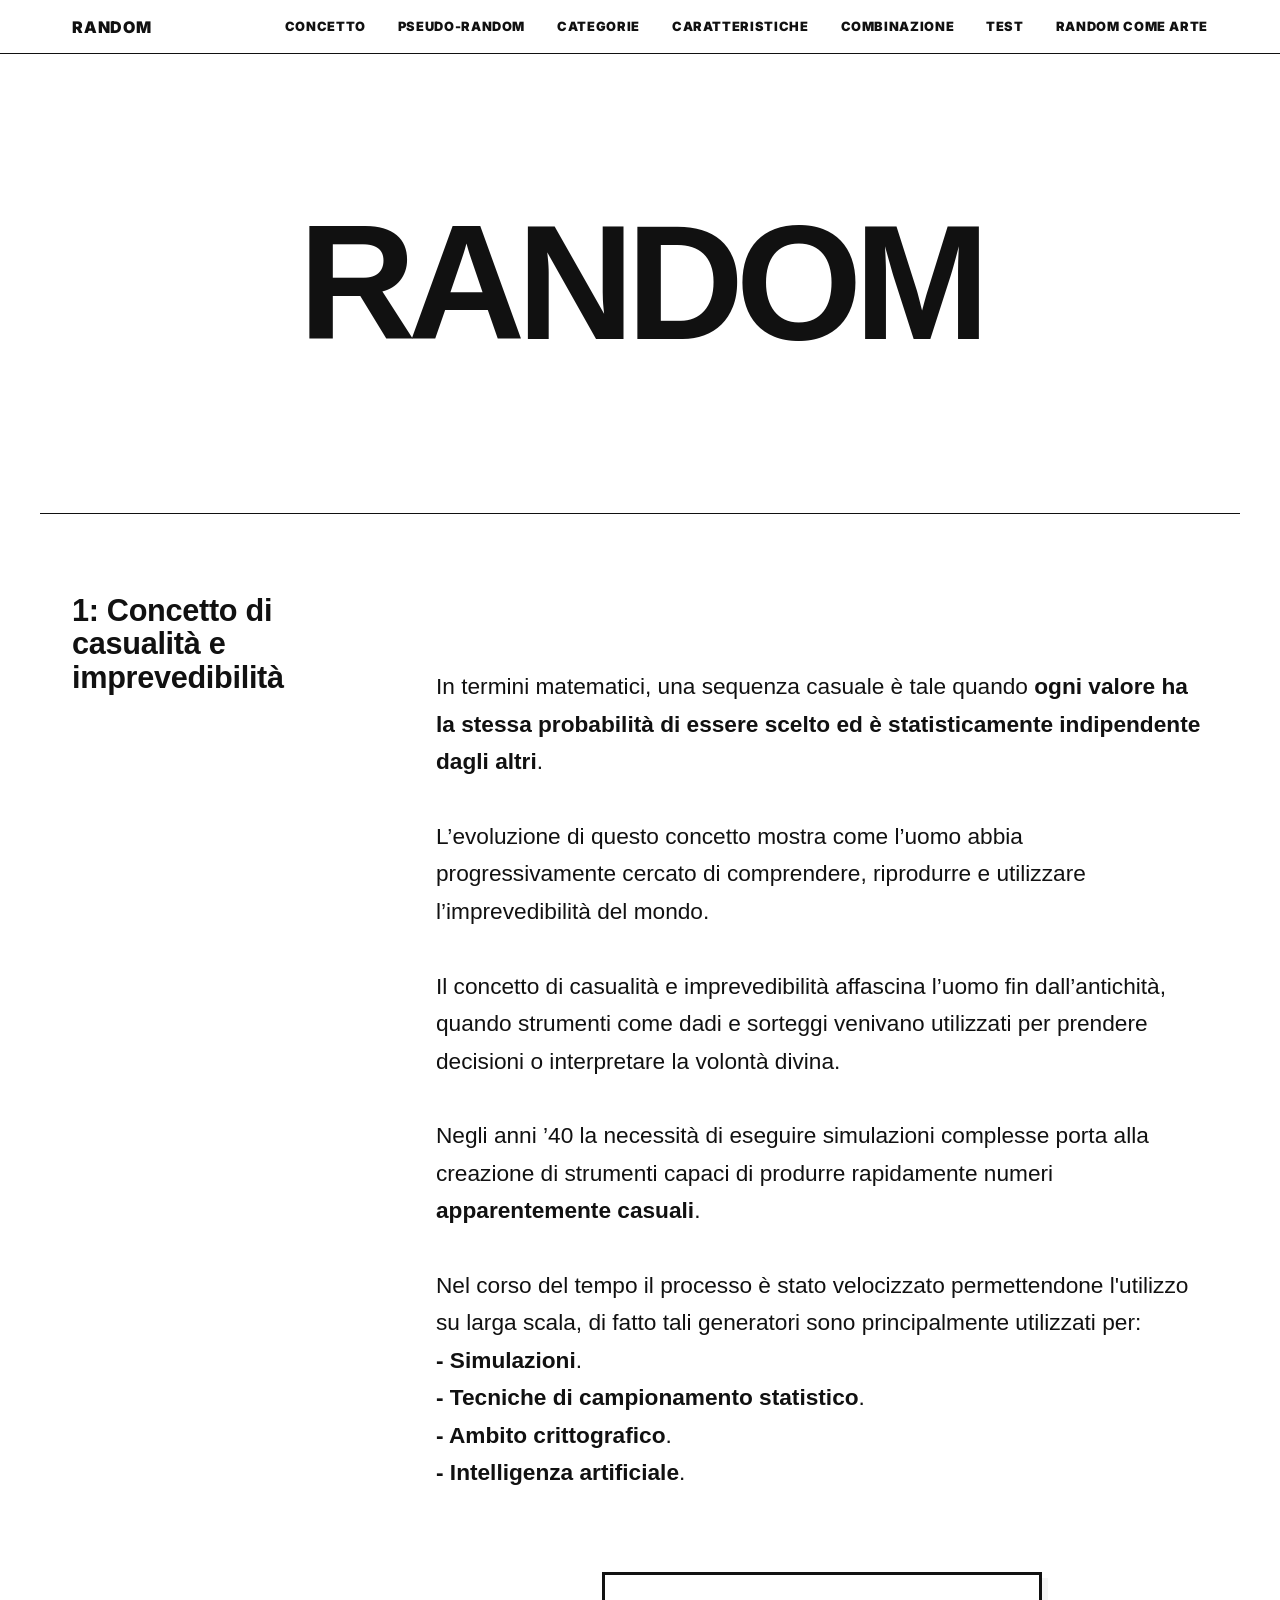
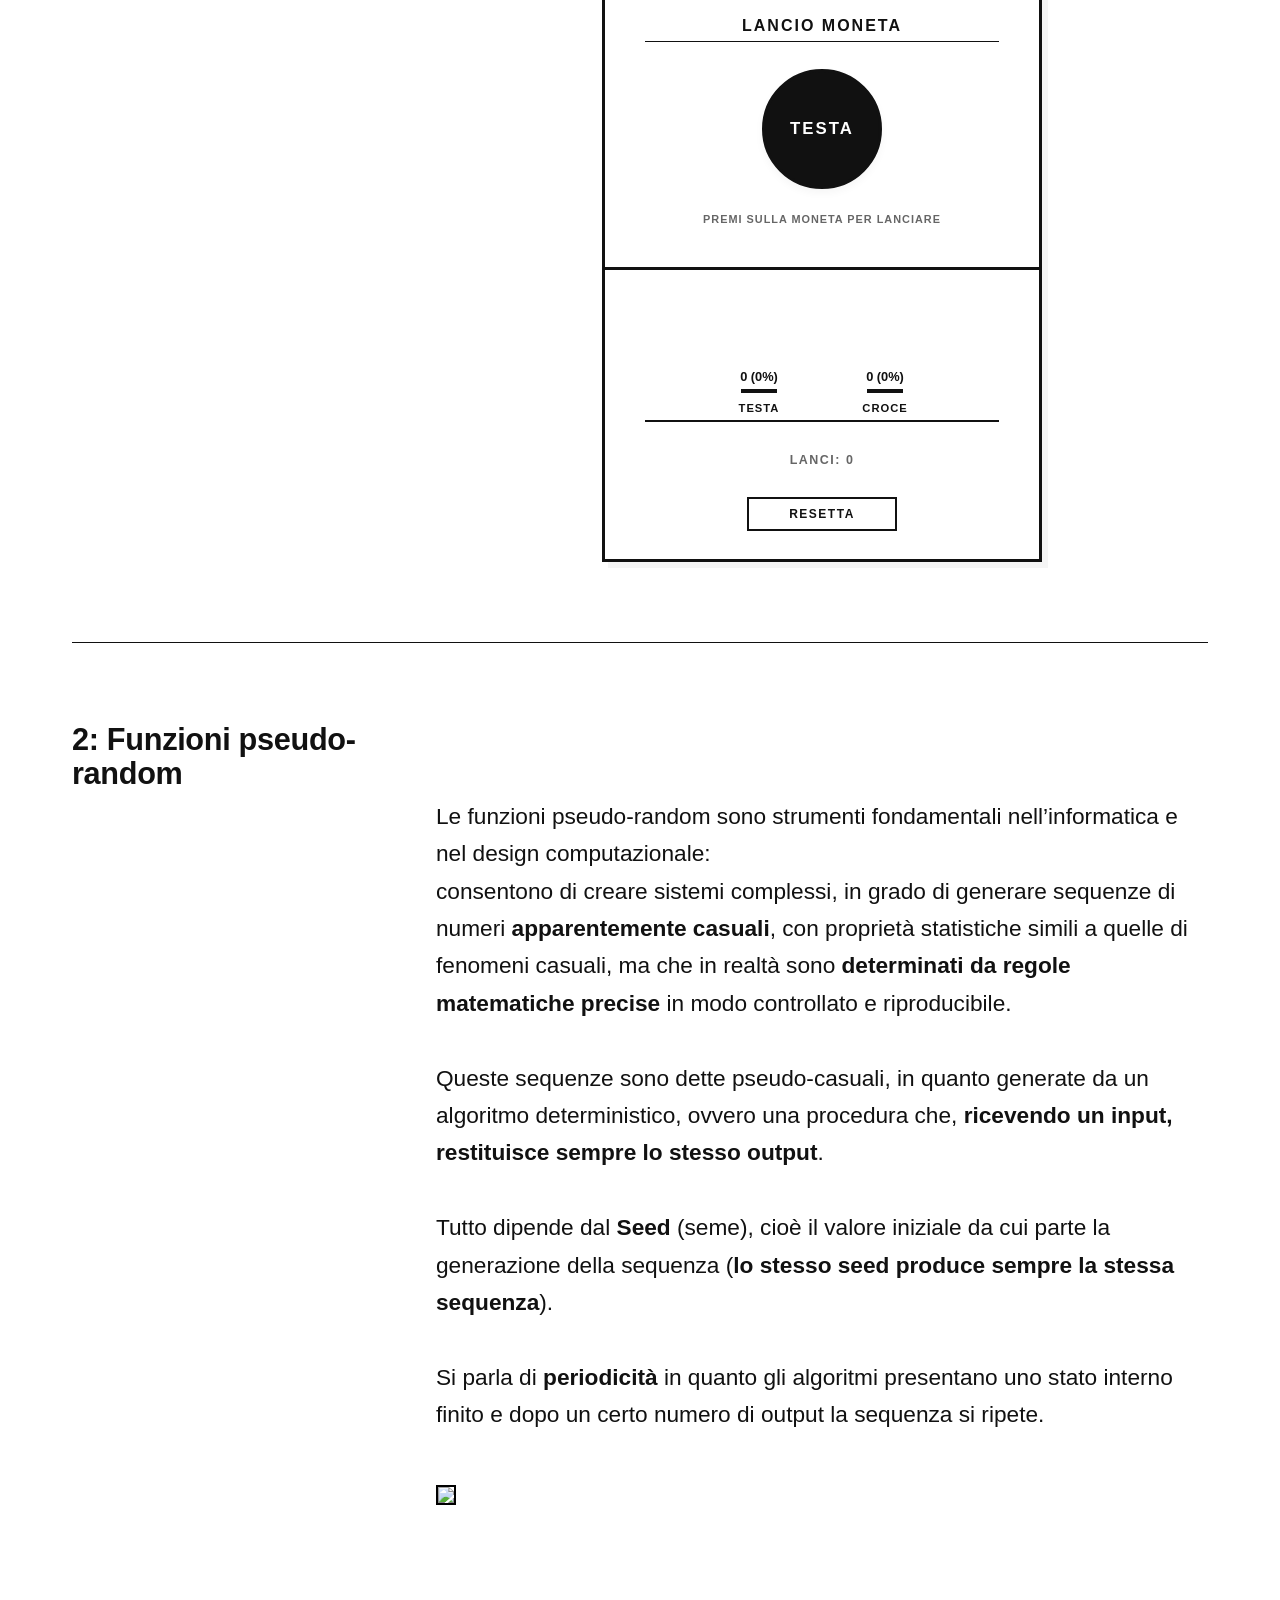
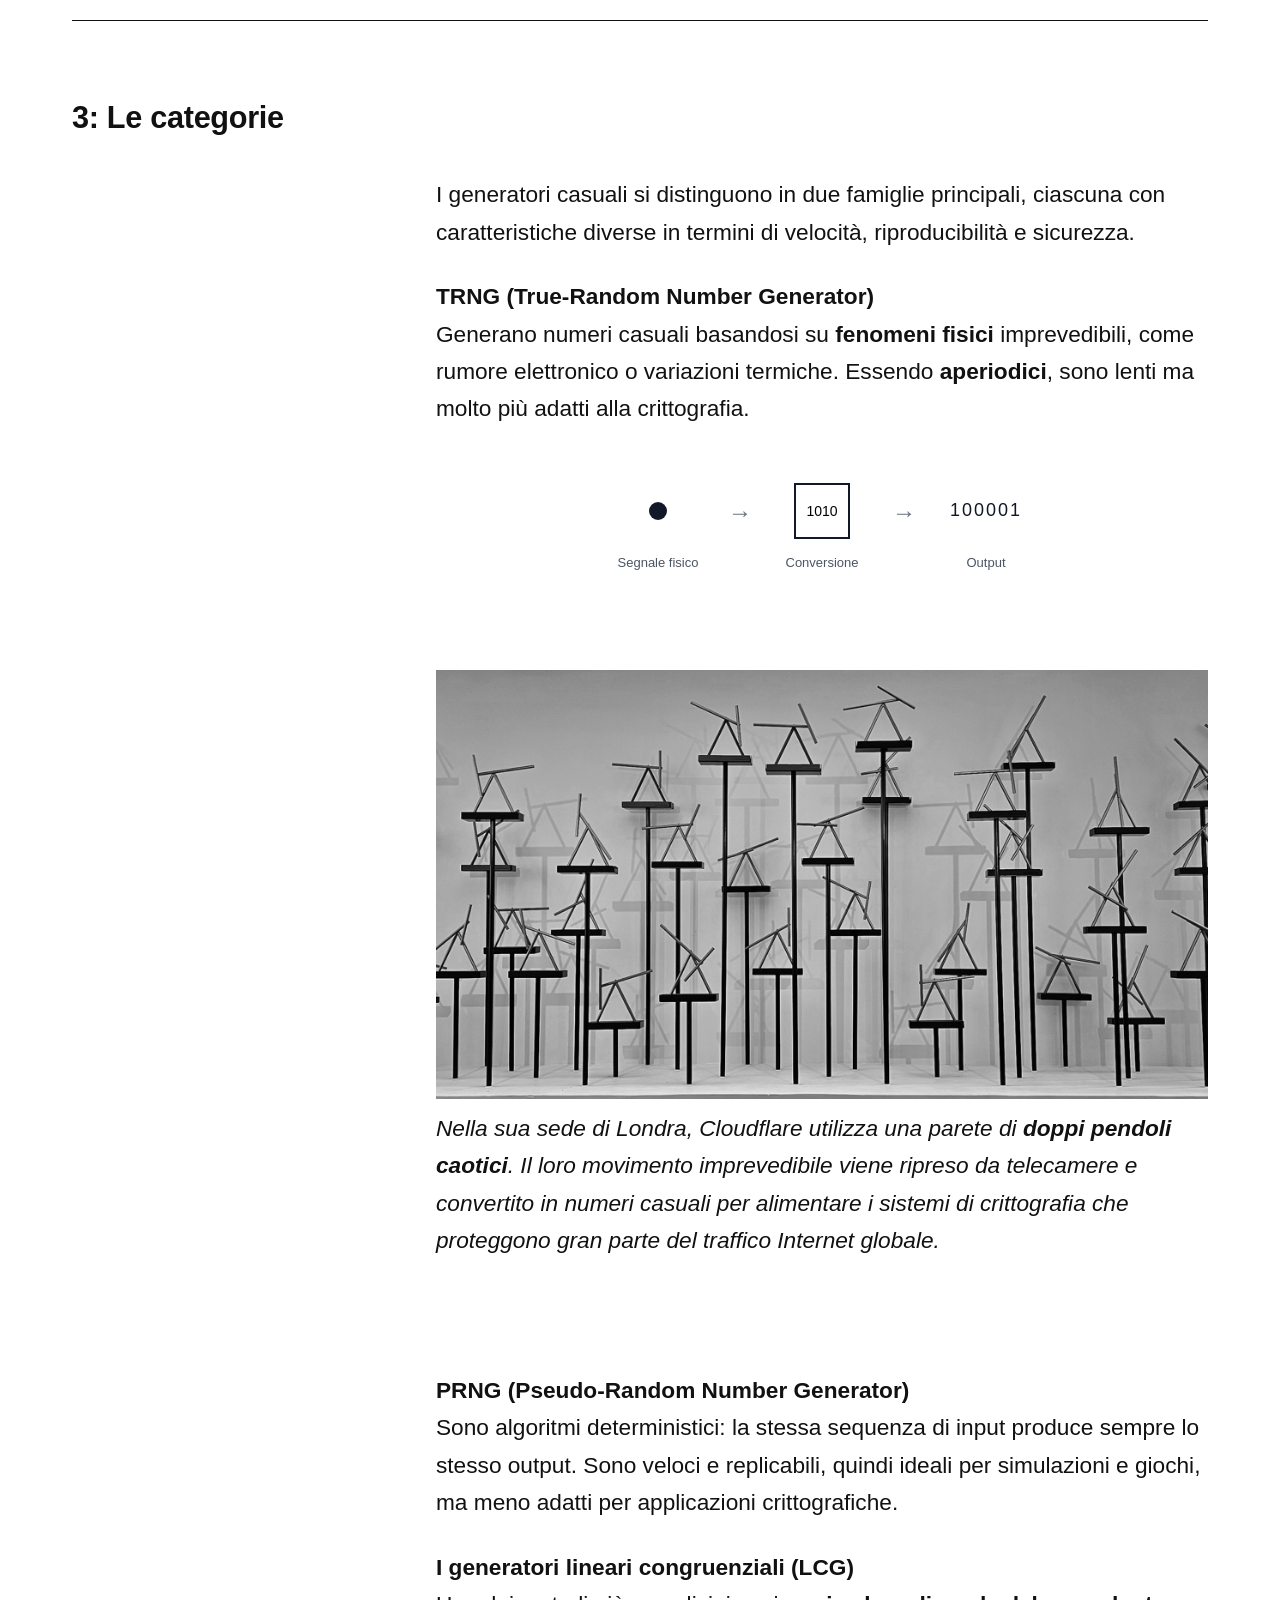
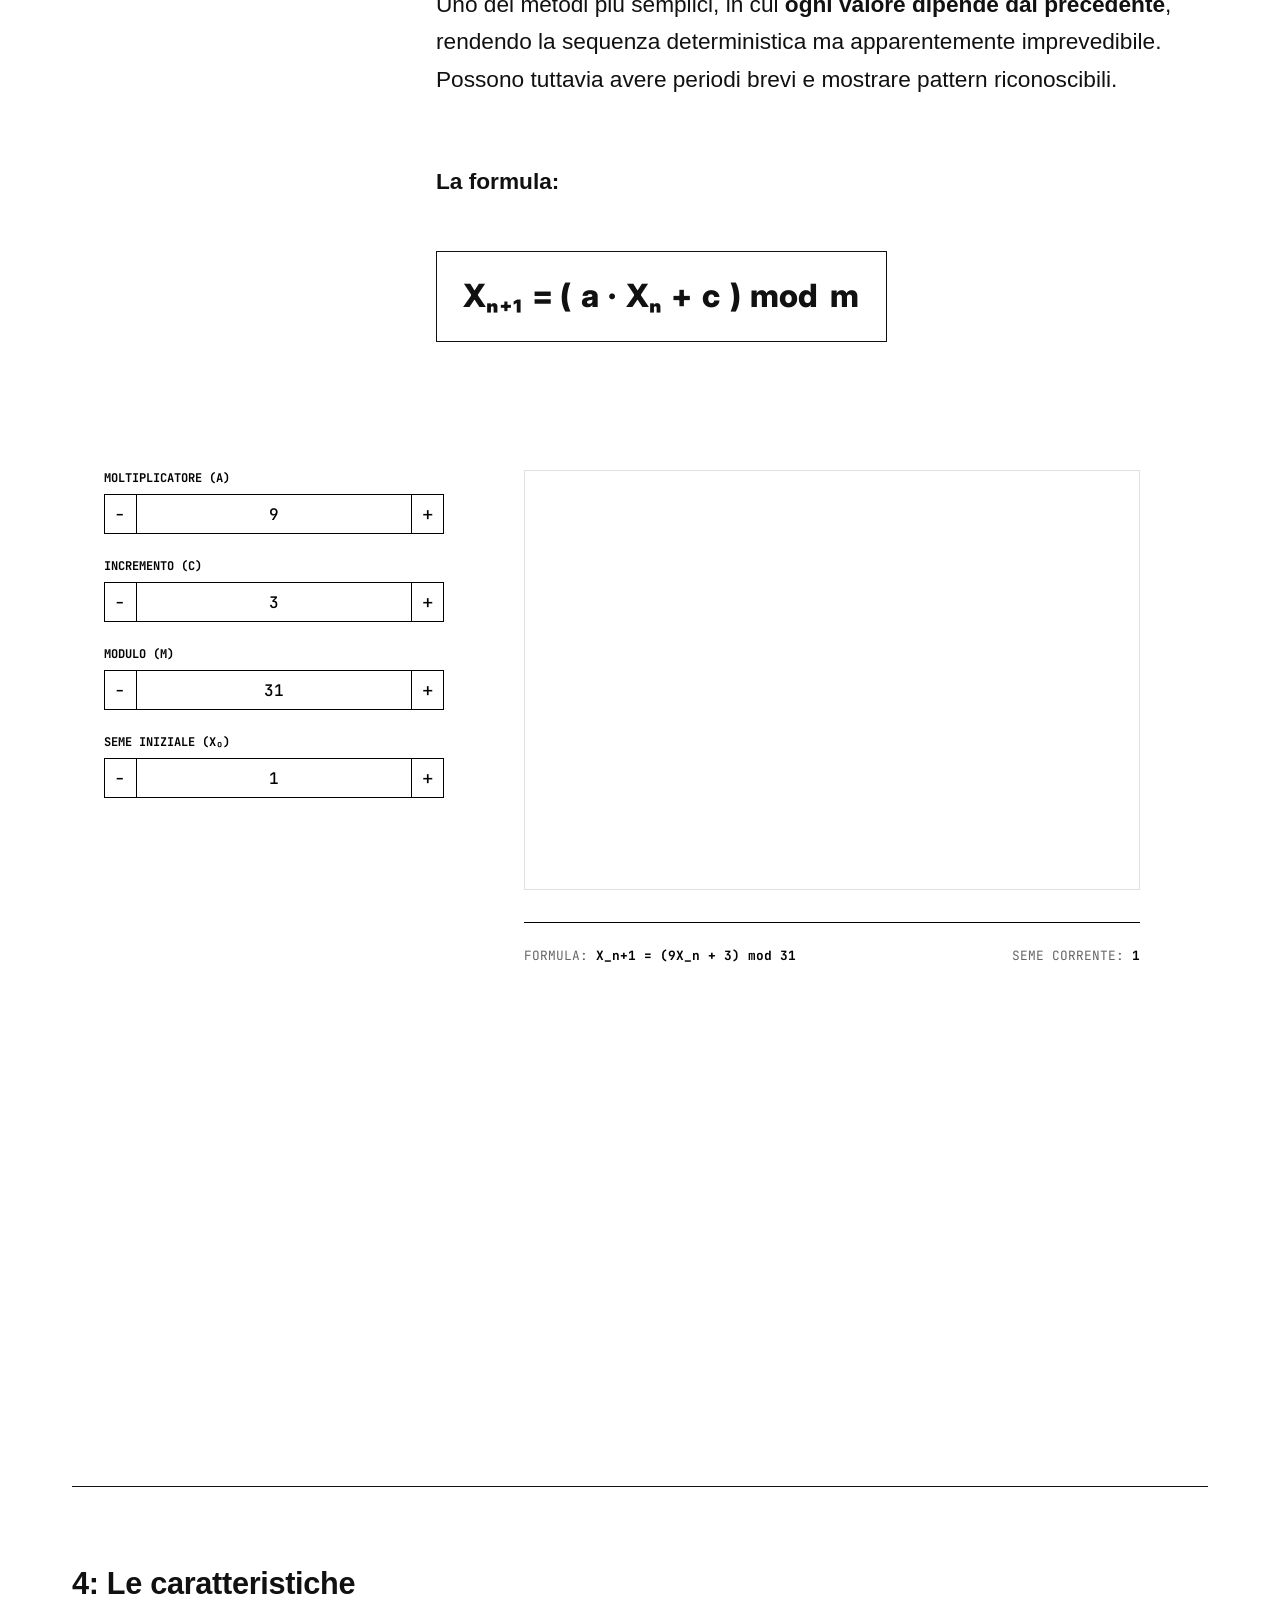
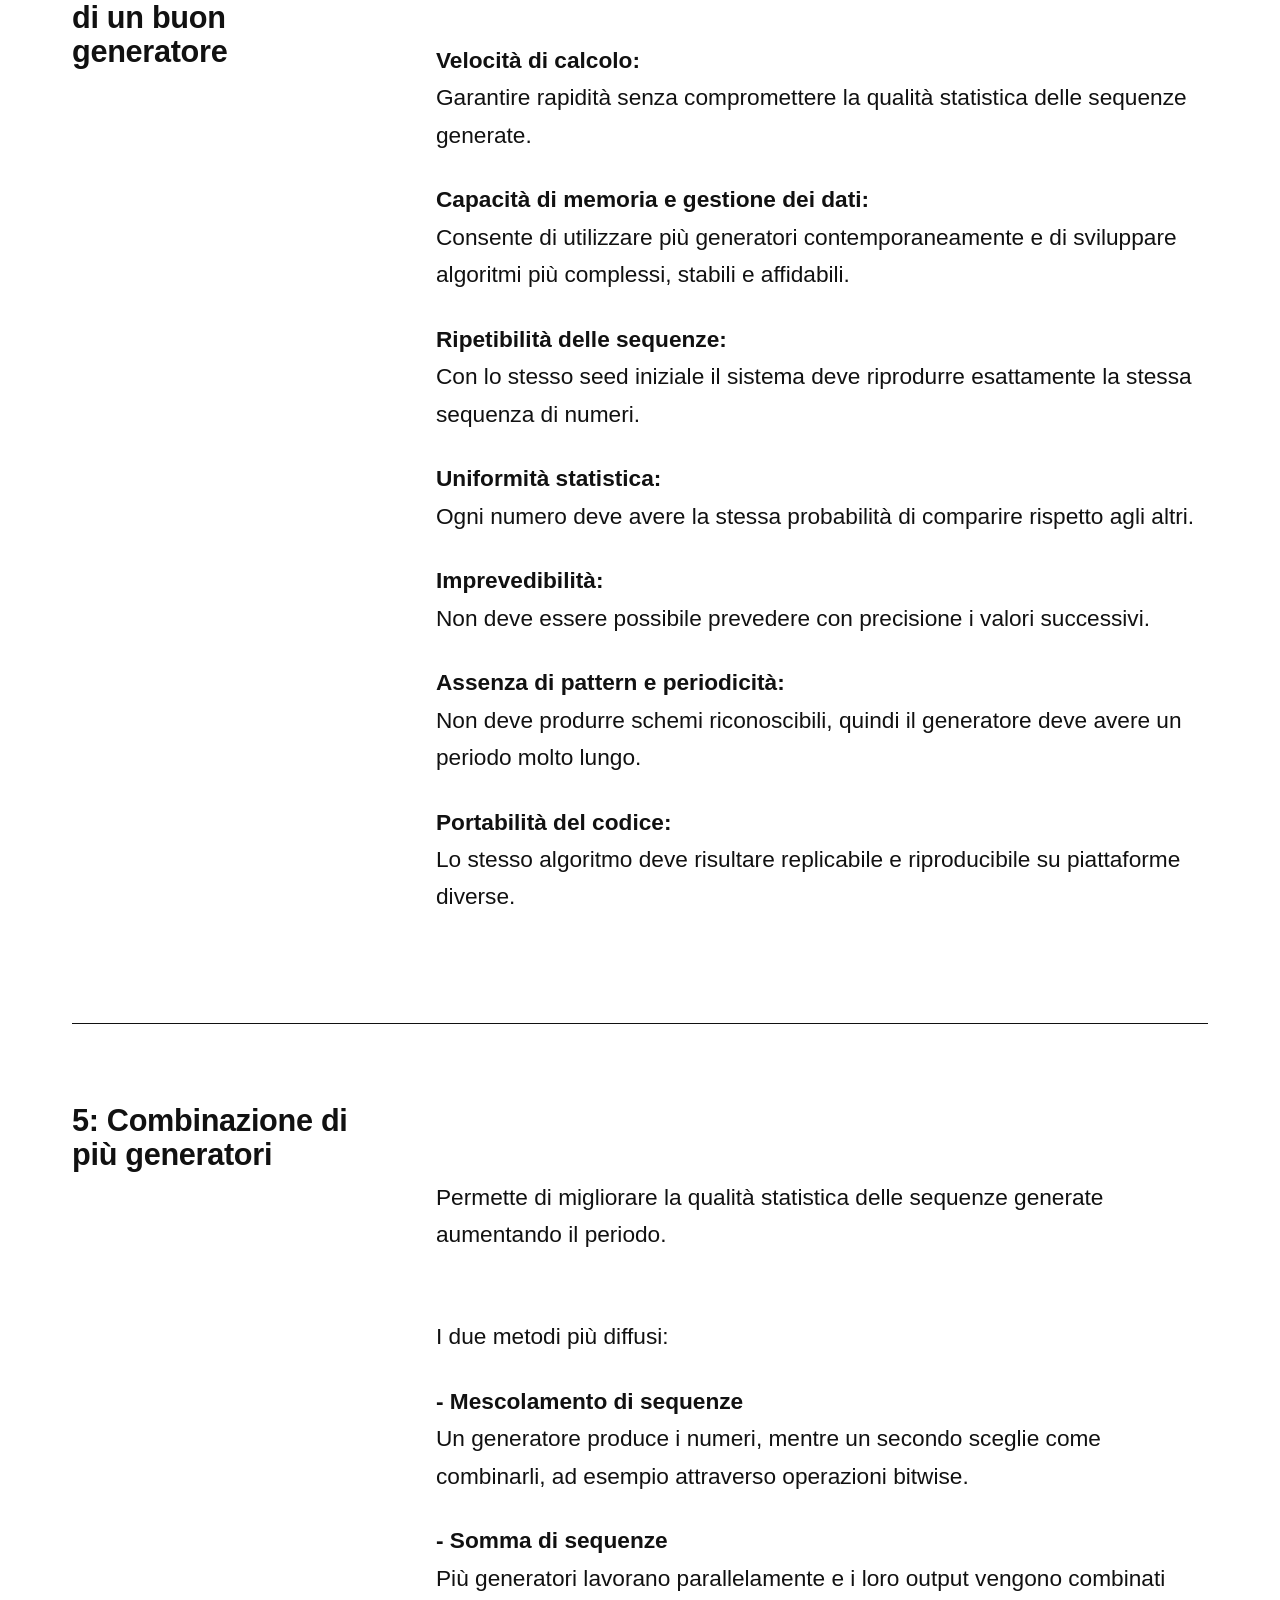
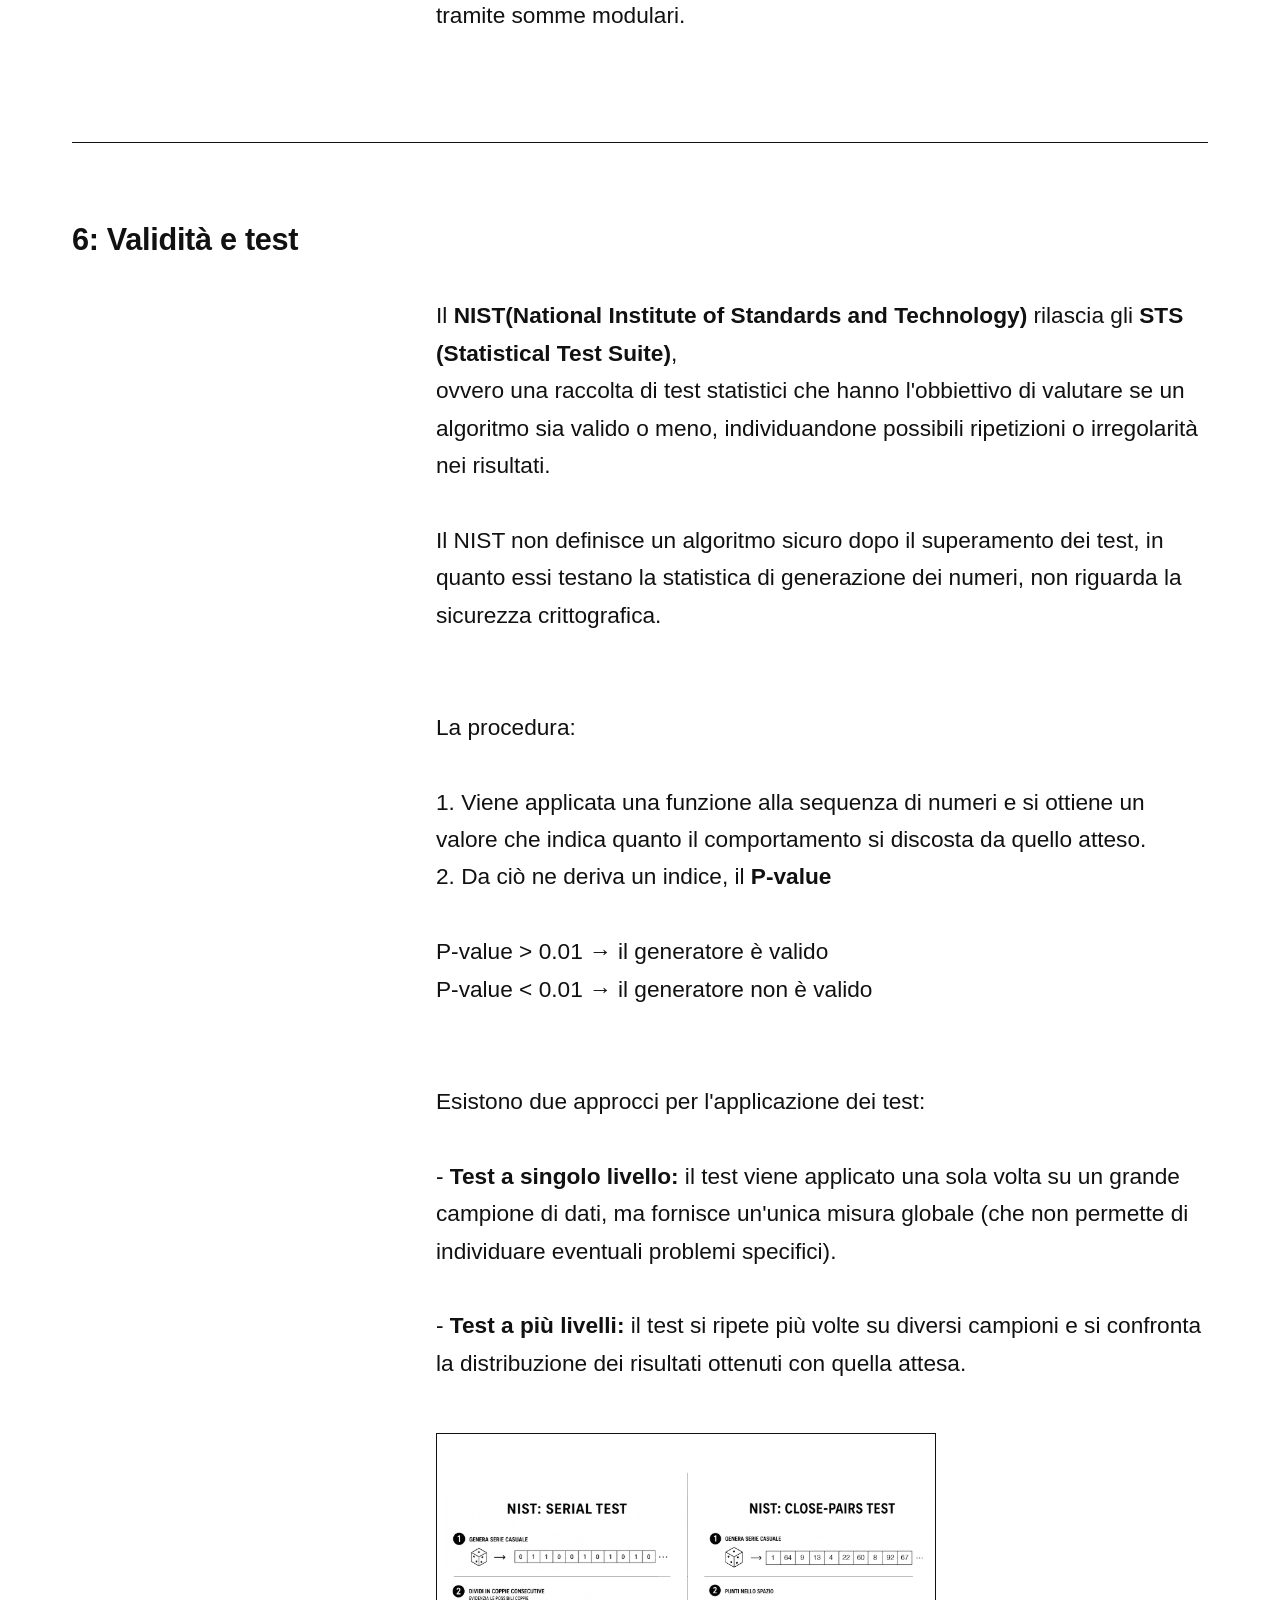
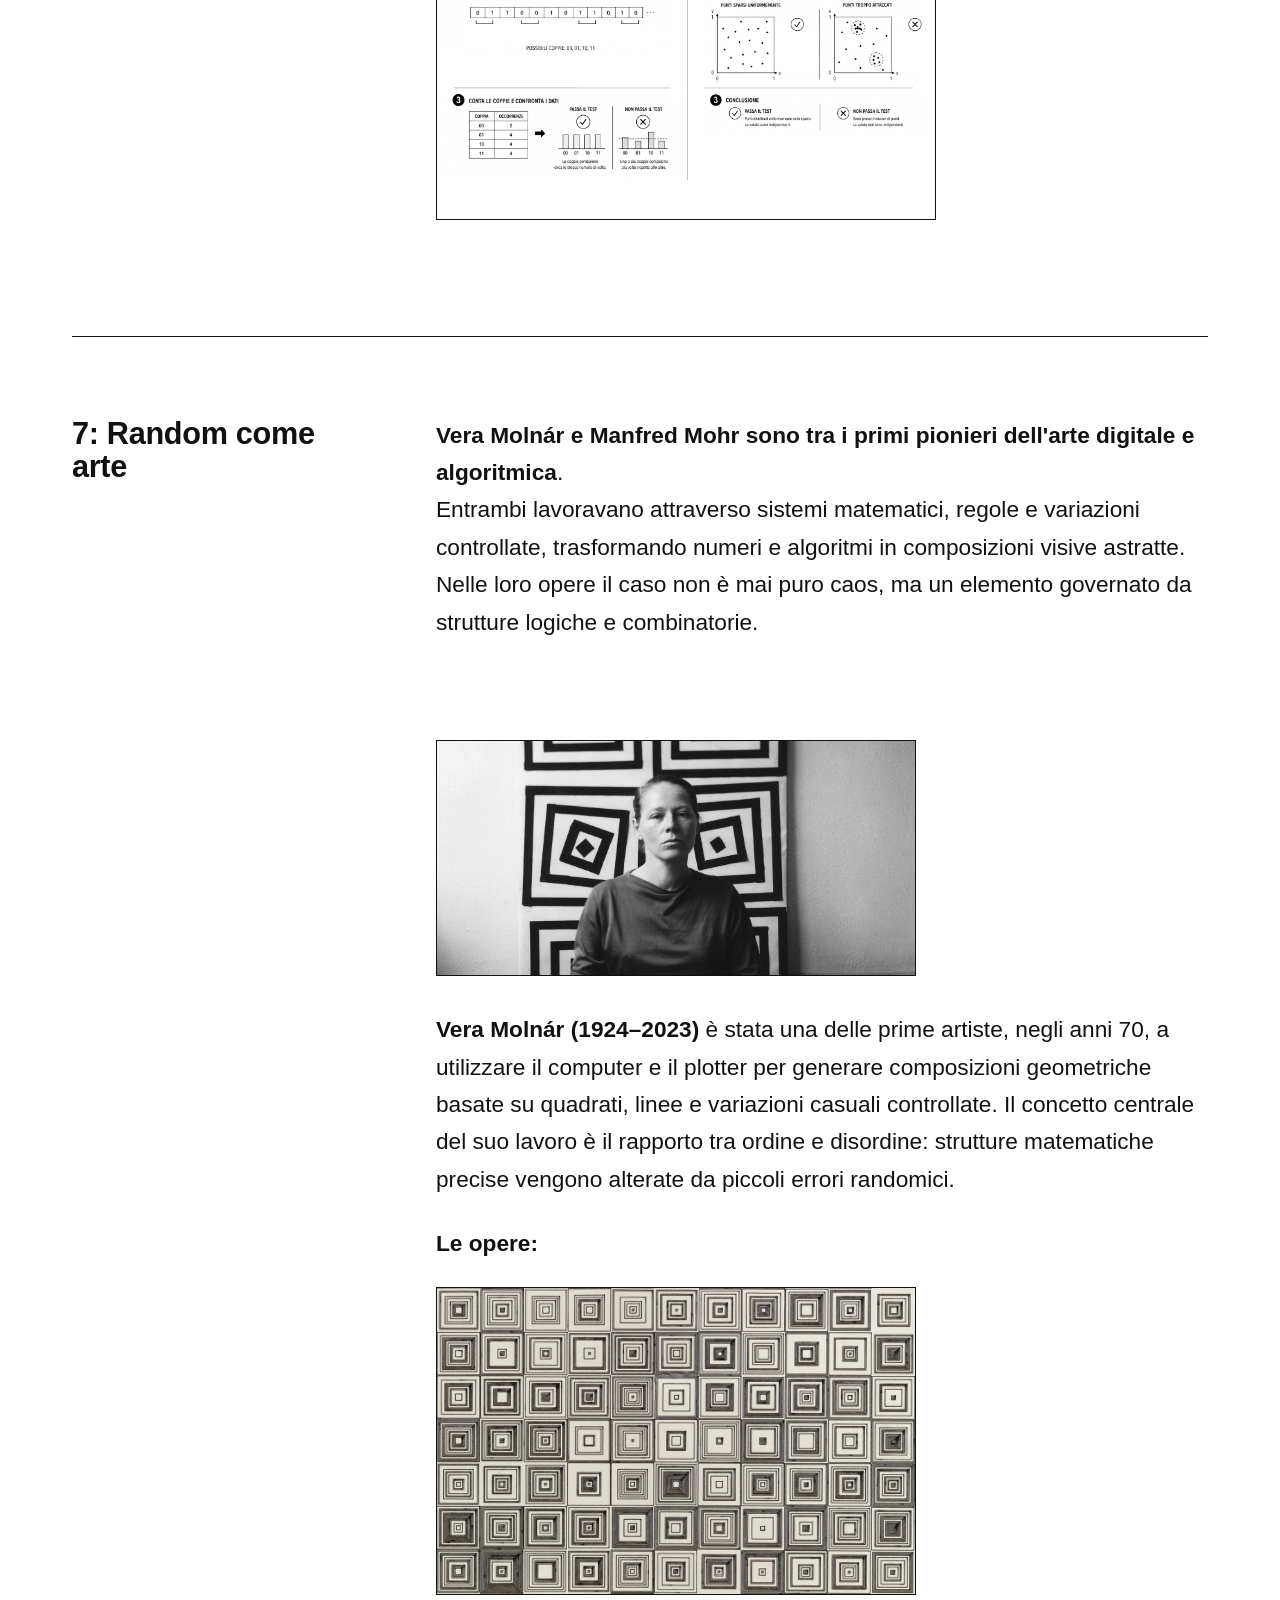
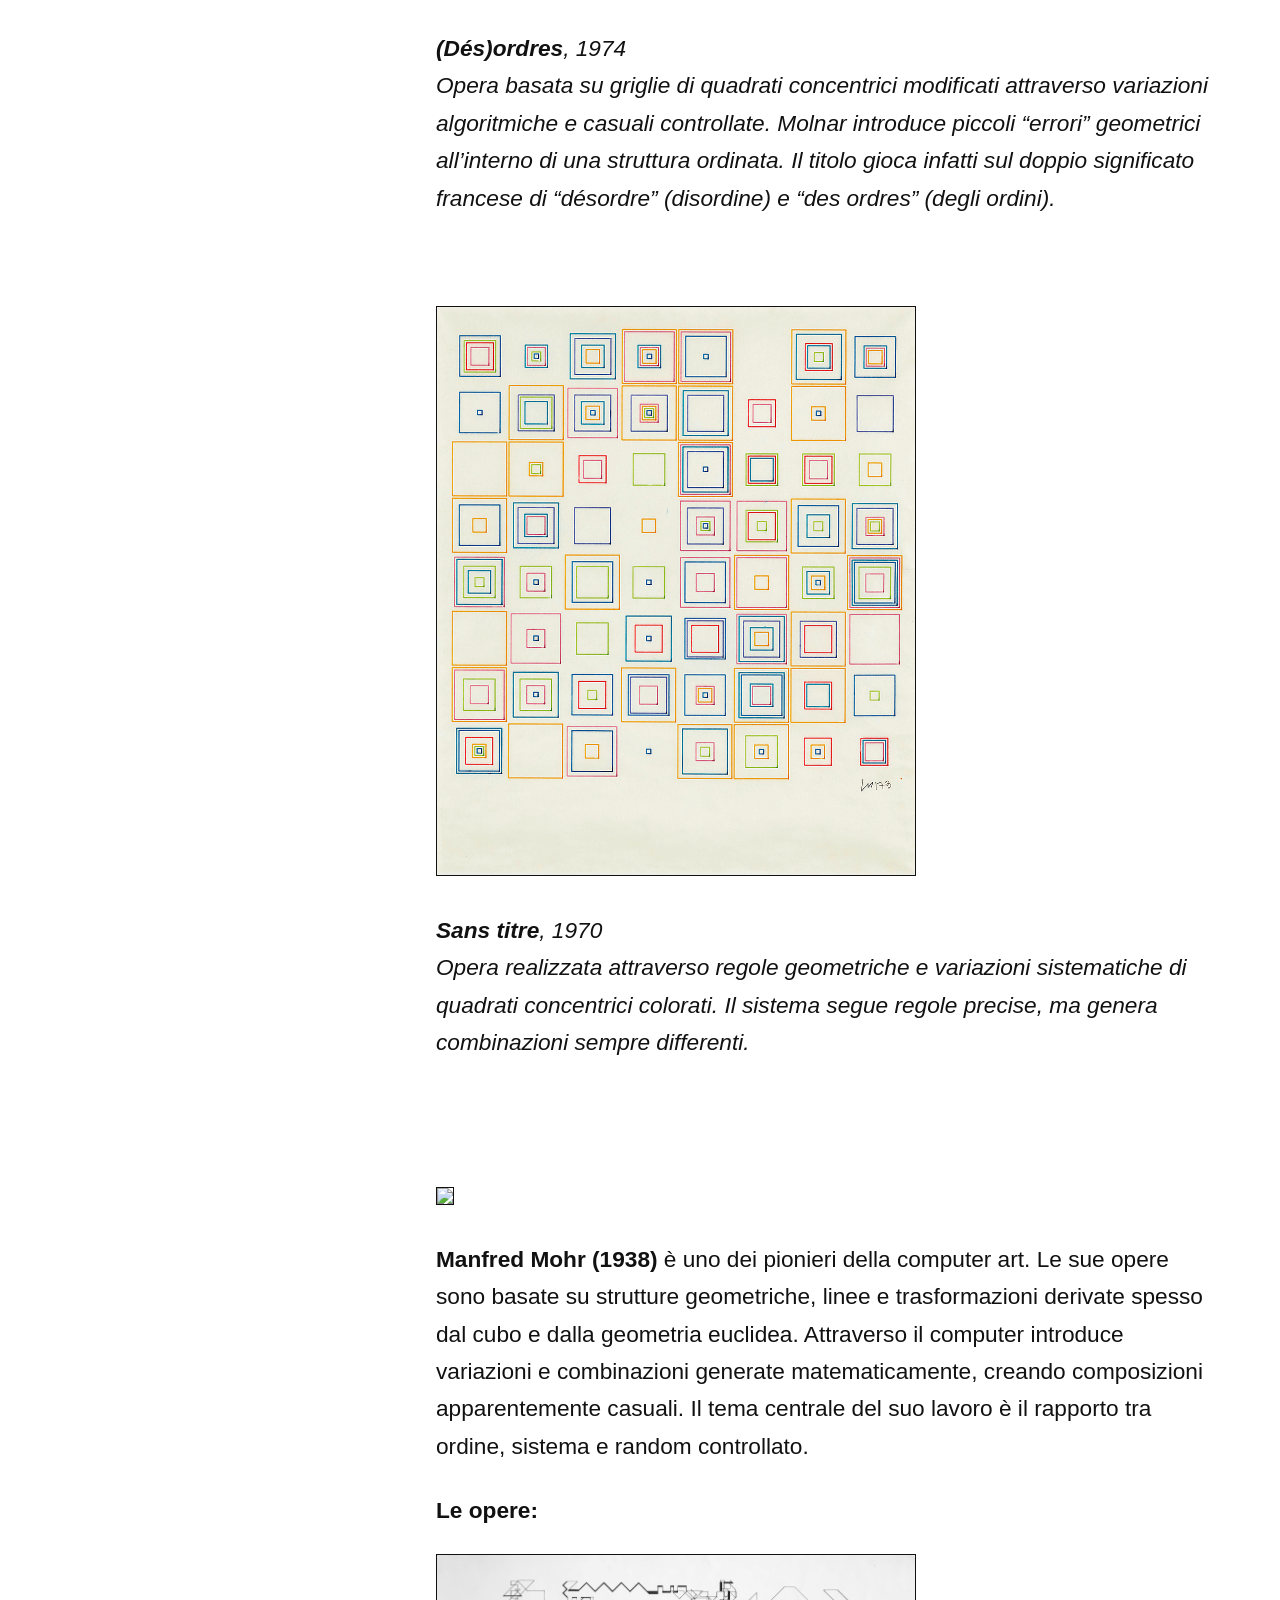
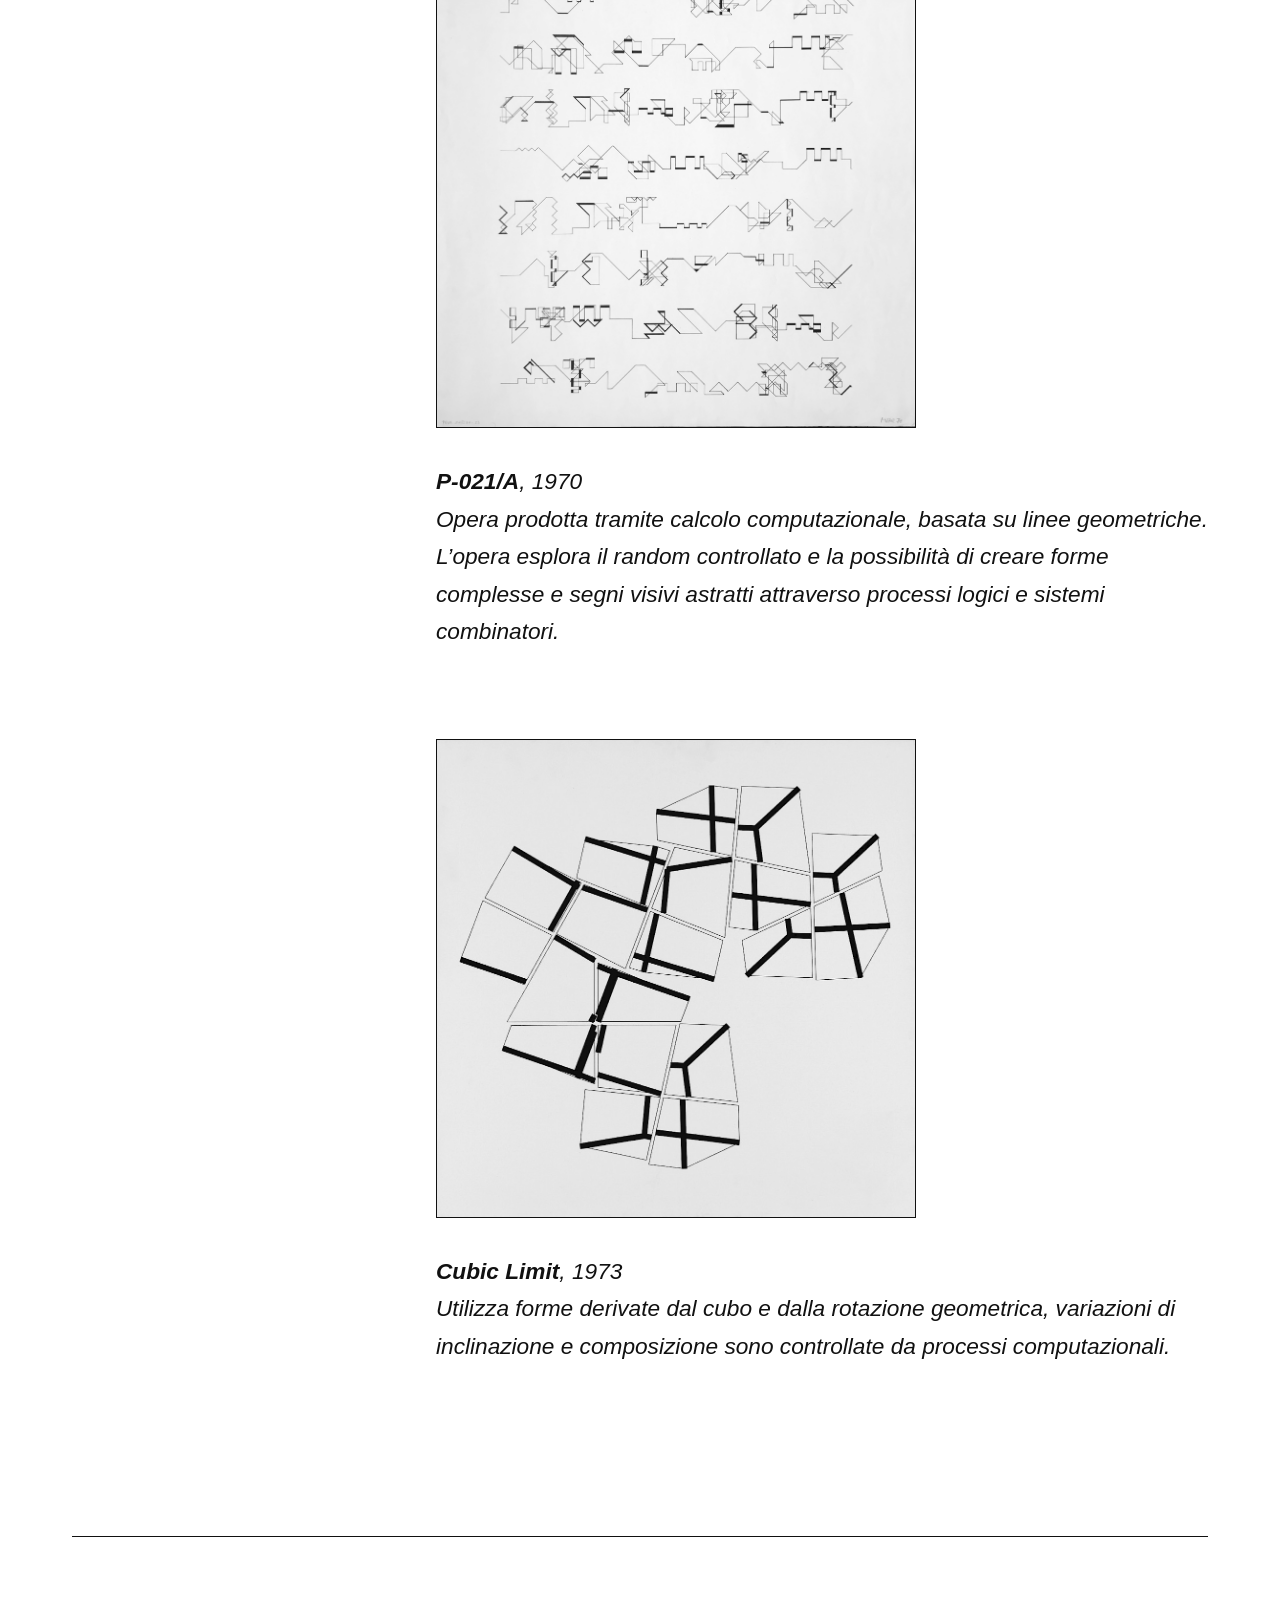
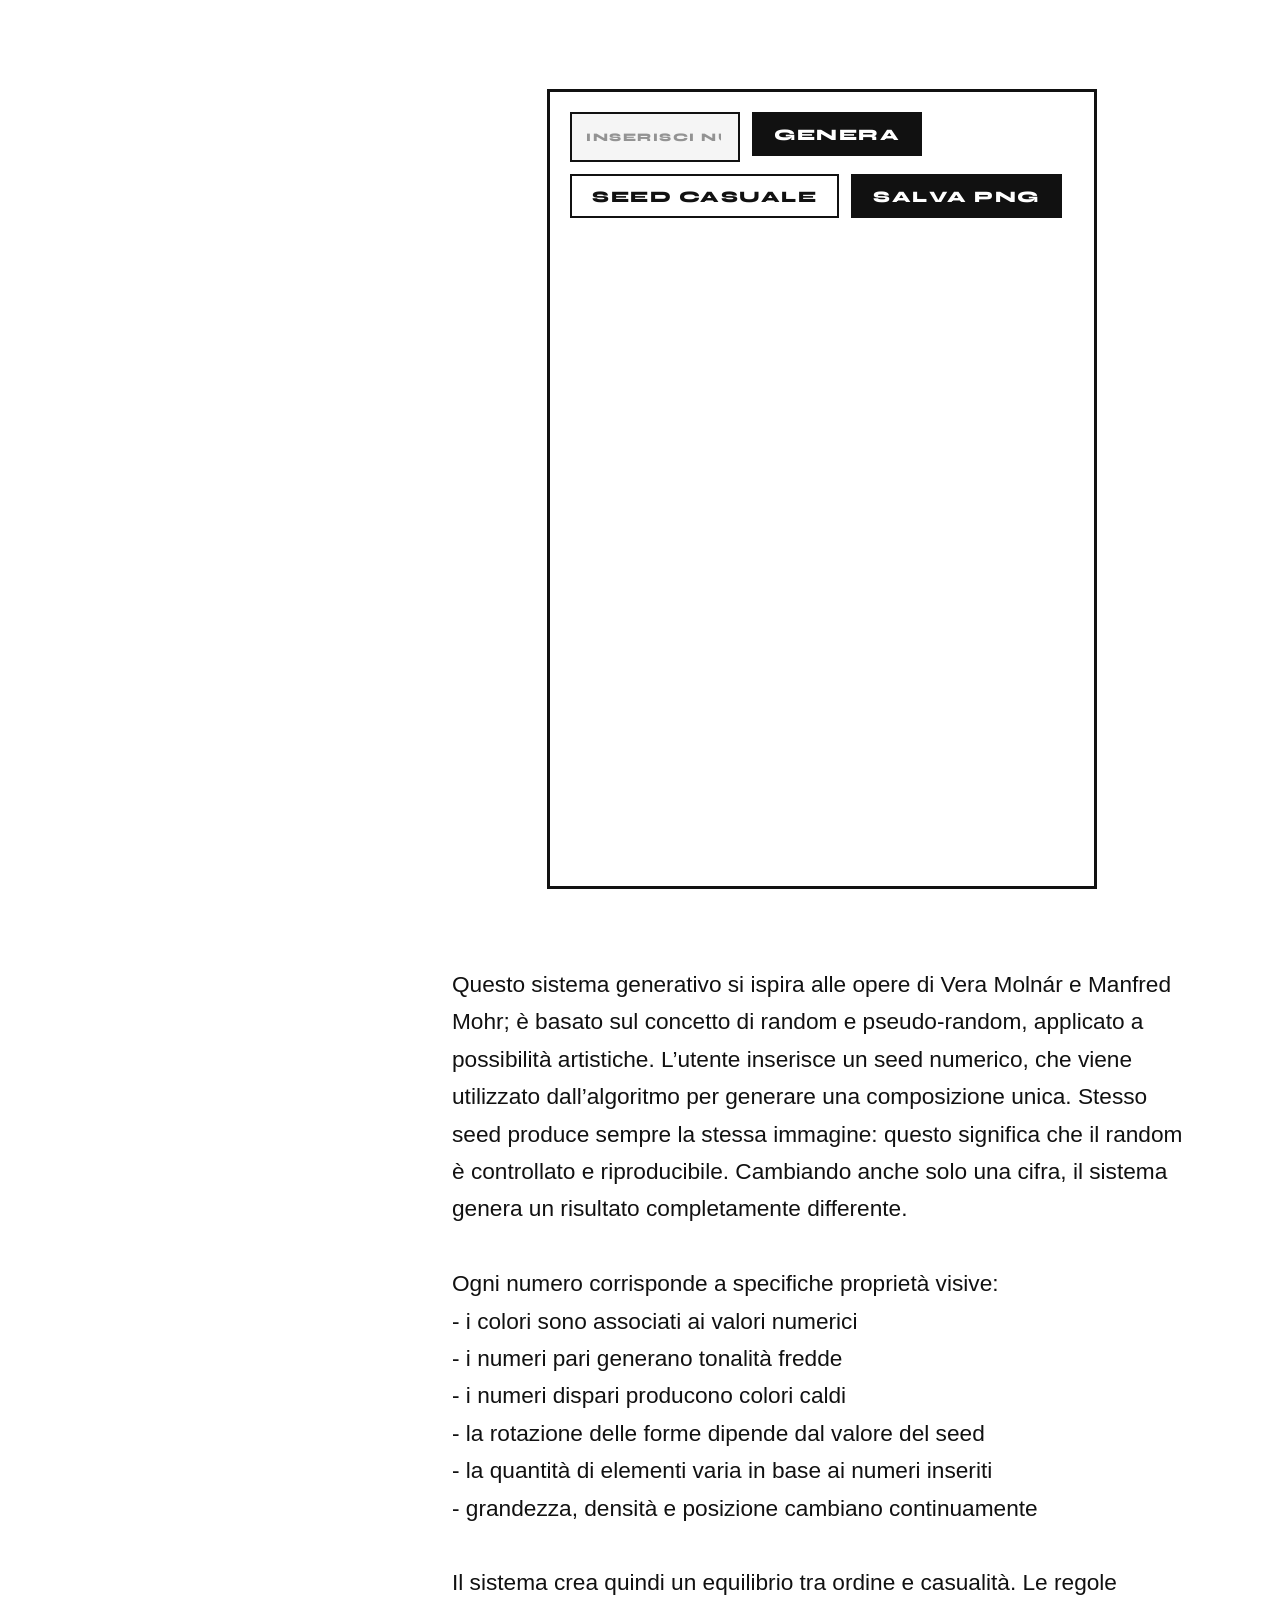
==== commit c16ddd05: "modifiche 3 3" ====
--- a/index.html
+++ b/index.html
@@ -26,7 +26,7 @@
 
 		#saveBtn {
 			background: #111;
-			color: #fff;
+			color: #ffffff;
 			border-color: #111;
 		}
 
@@ -57,7 +57,7 @@
 		.formula-term:hover {
 			transform: scale(1.12);
 			color: #111;
-			background: rgba(0, 0, 0, 0.06);
+			background: rgba(255, 126, 13, 0.481);
 		}
 
 		.tooltip-text {
@@ -238,13 +238,12 @@
 					<br>
 					Tutto dipende dal <strong>Seed</strong> (seme), cioè il valore iniziale da cui parte la
 					generazione
-					della sequenza. Di conseguenza un seme mal scelto può causare sequenze prevedibili
+					della sequenza
 					(<strong>lo stesso seed produce sempre la stessa sequenza</strong>).
 					<br>
 					<br>
 					Si parla di <strong>periodicità</strong> in quanto gli algoritmi presentano uno stato interno
-					finito, 
-					dunque dopo un certo numero di interazioni la sequenza si ripete.<br>
+					finito e dopo un certo numero di output la sequenza si ripete.<br>
 				</p>
 				<img src="./assets/img/schemi.pdf"
 					style="width: 100%; max-width: 600px; margin: 1.5rem 0; border-radius: 0; border: 2px solid #000000;">
@@ -268,13 +267,14 @@
 					Generano numeri casuali basandosi su <strong>fenomeni fisici</strong> imprevedibili, come rumore
 					elettronico o variazioni termiche. Essendo <strong>aperiodici</strong>, sono lenti ma
 					molto più adatti alla crittografia.
-				</p>
-				<p>
-					Fasi:<br><strong>acquisizione del segnale → amplificazione e digitalizzazione →
-						post-elaborazione</strong>
-				</p>
-				<img src="./assets/img/cloudflare.png"
-					style="width: 100%; max-width: 750px; margin: 1.5rem 0; border-radius: 0; border: 1px solid #111111;">
+				
+				<br></p>
+						<iframe
+  src="./tools/trng.html"
+  style="height:140px; width:100%; border:none; display:block; margin:0; padding:0;">
+</iframe><br><br><img src="./assets/img/cloudflare.png"
+					style=margin: 0rem 0; border-radius: 0; border: 0cm solid #111111;">
+				
 				<i> <br>Nella sua sede di Londra, Cloudflare utilizza una parete di <strong>doppi pendoli
 						caotici</strong>.
 					Il loro movimento 
@@ -325,8 +325,12 @@
 
 						</span>
 					</div>
+					<br>
 				</div>
-			</div>
+
+			</div><iframe src="./tools/index_formula.html"
+  style="height:1000px; width:1100px; border:none; display:block; margin:0;">
+</iframe>
 		</section>
 
 		<!--4--------------------------------------------------------------------- -->
@@ -609,6 +613,16 @@
 ">
 							Vera Molnar, pioniera dell'arte digitale
 						</a>
+					</li><br><br>
+					<li>
+						<a href="https://github.com/made-isia/2026#gruppi-di-lavoro-e-progetti"
+							target="_blank" style="
+color:black;
+text-decoration:none;
+font-size:20px;
+font-family:Arial;
+">Repository del corso — GitHub
+						</a>
 					</li>
 				</ul>
 
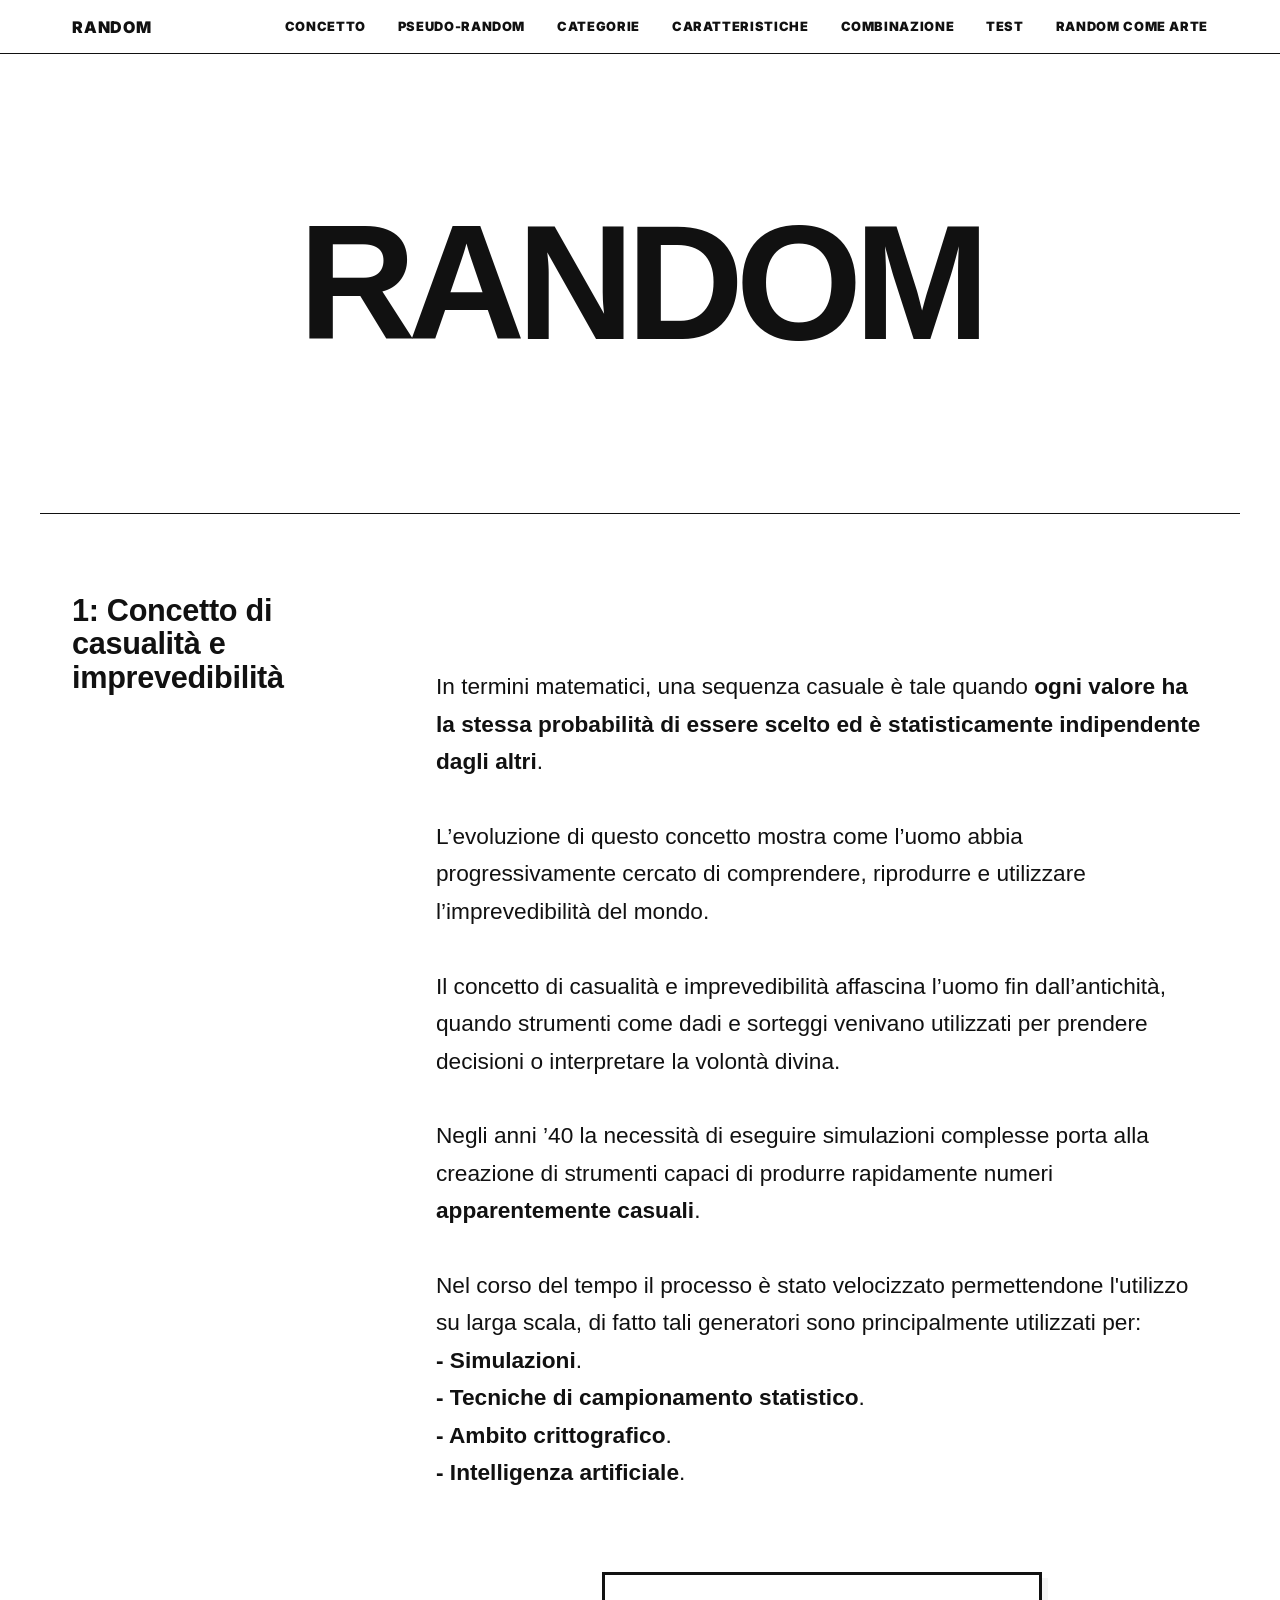
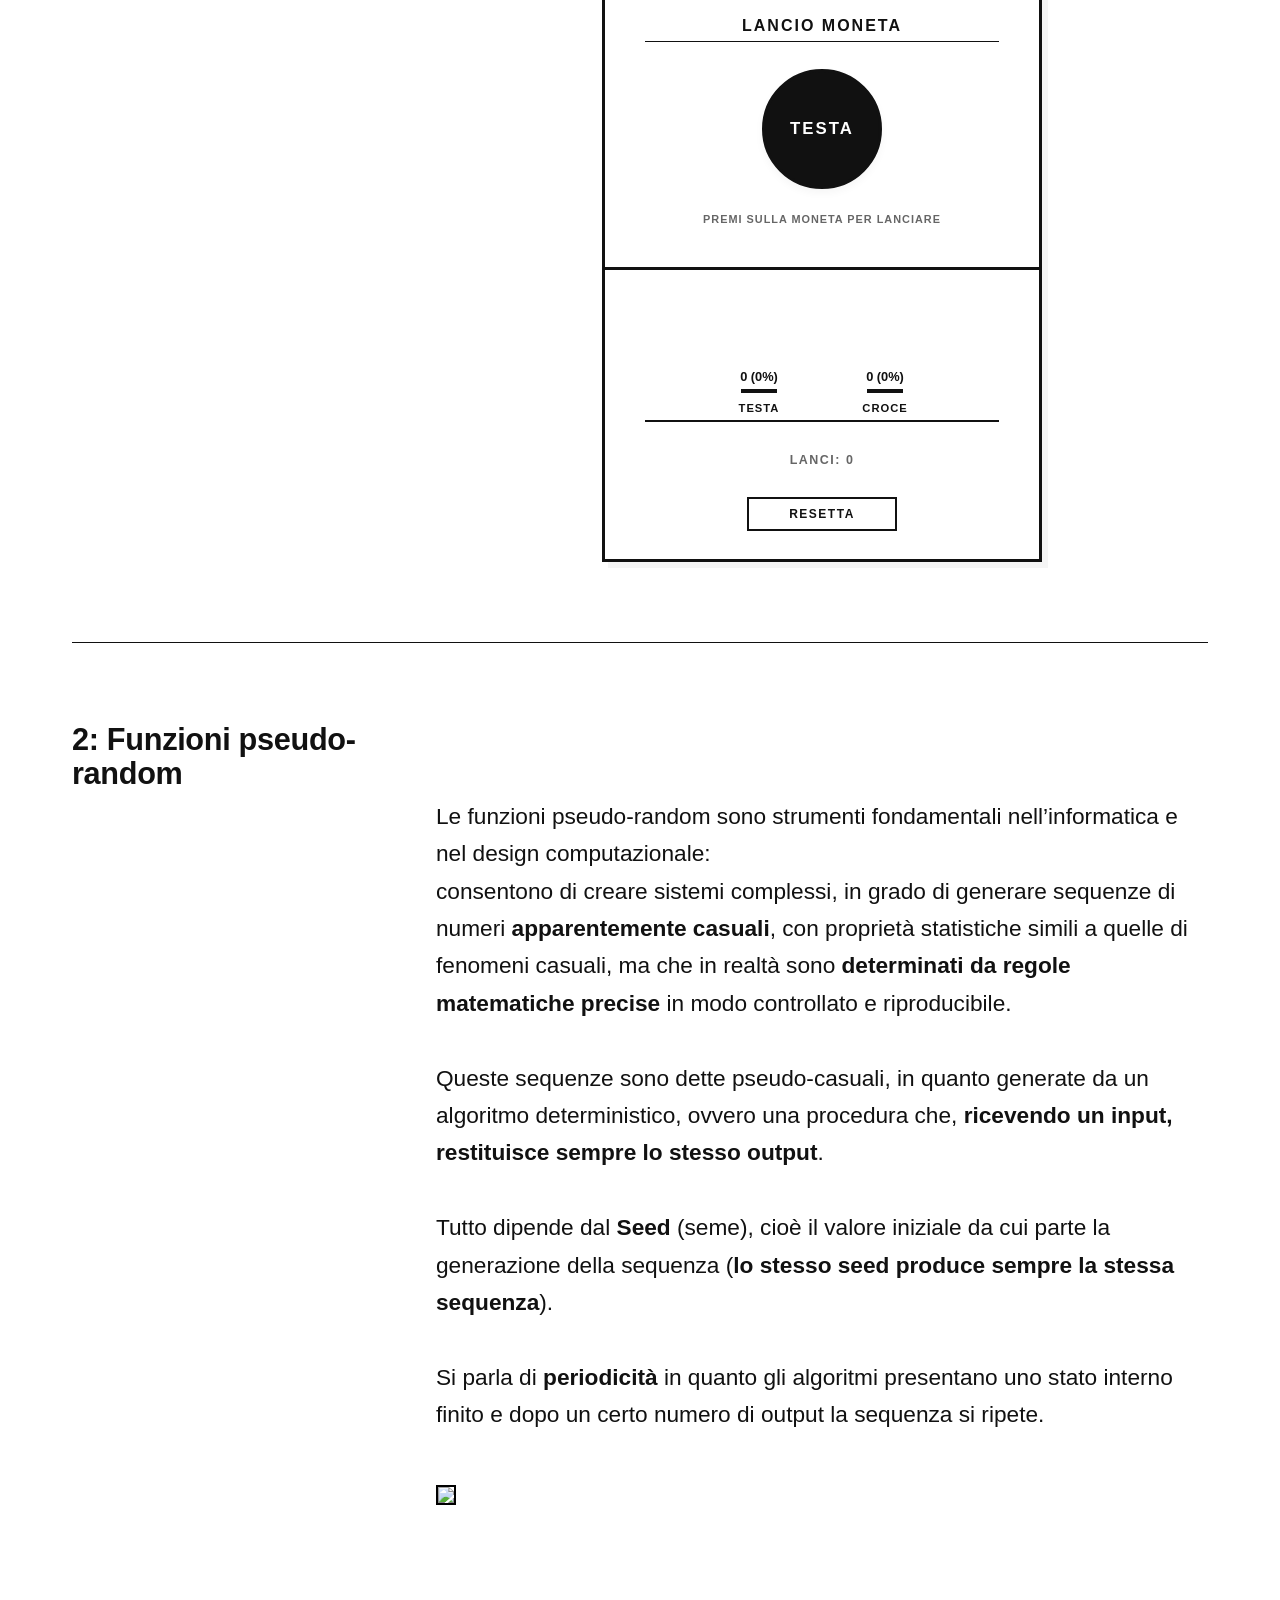
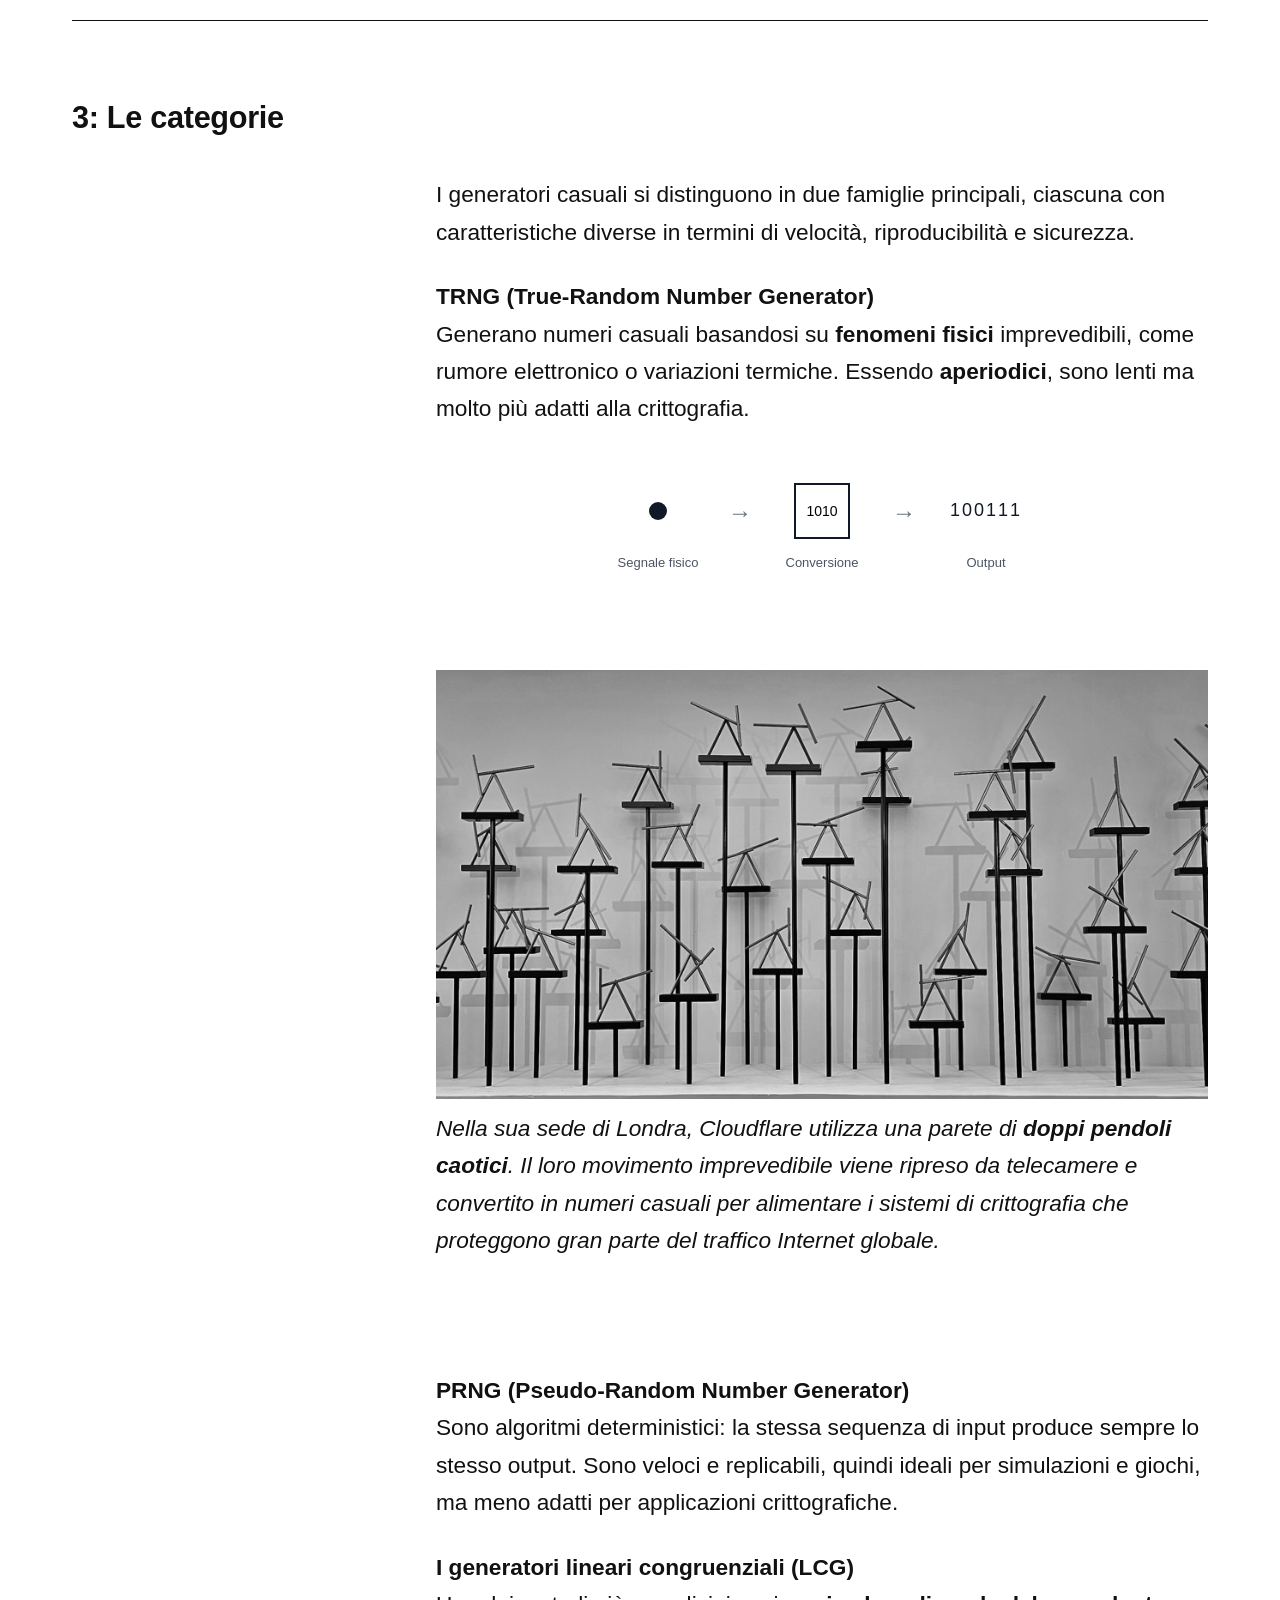
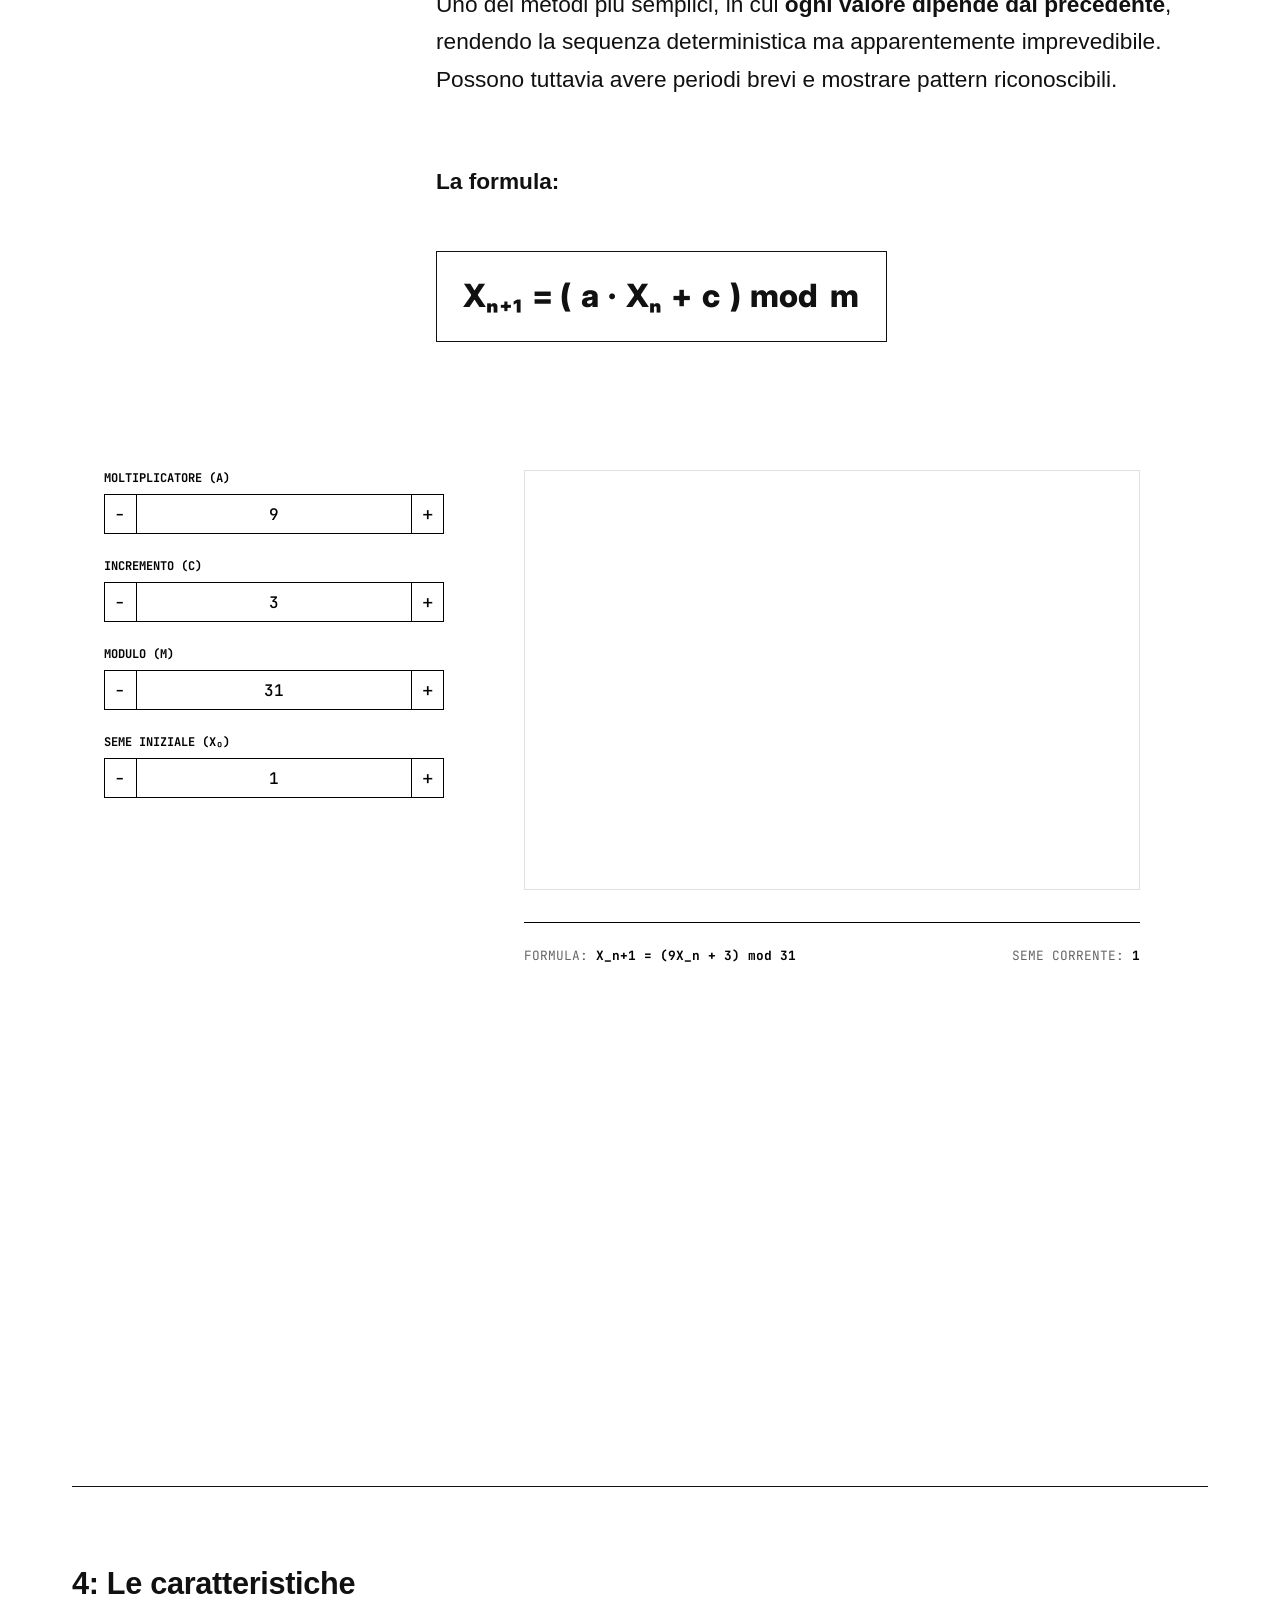
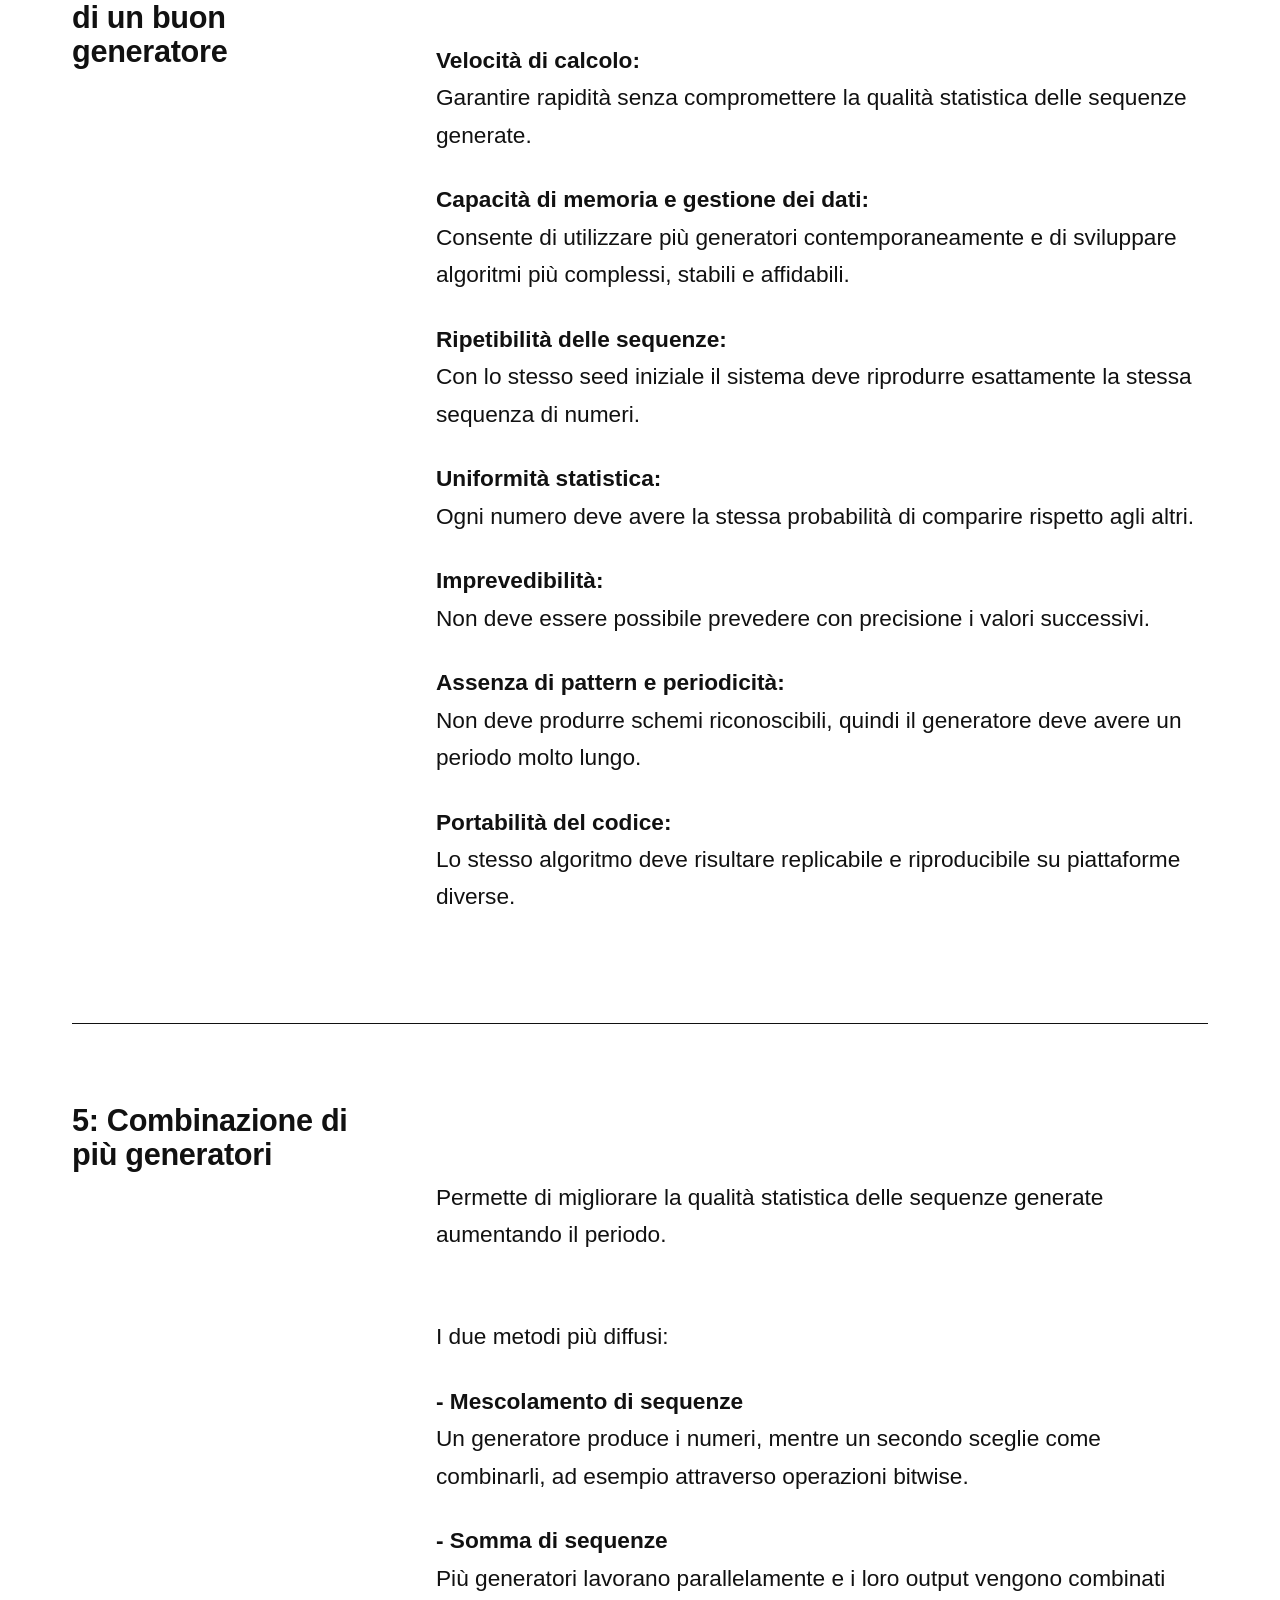
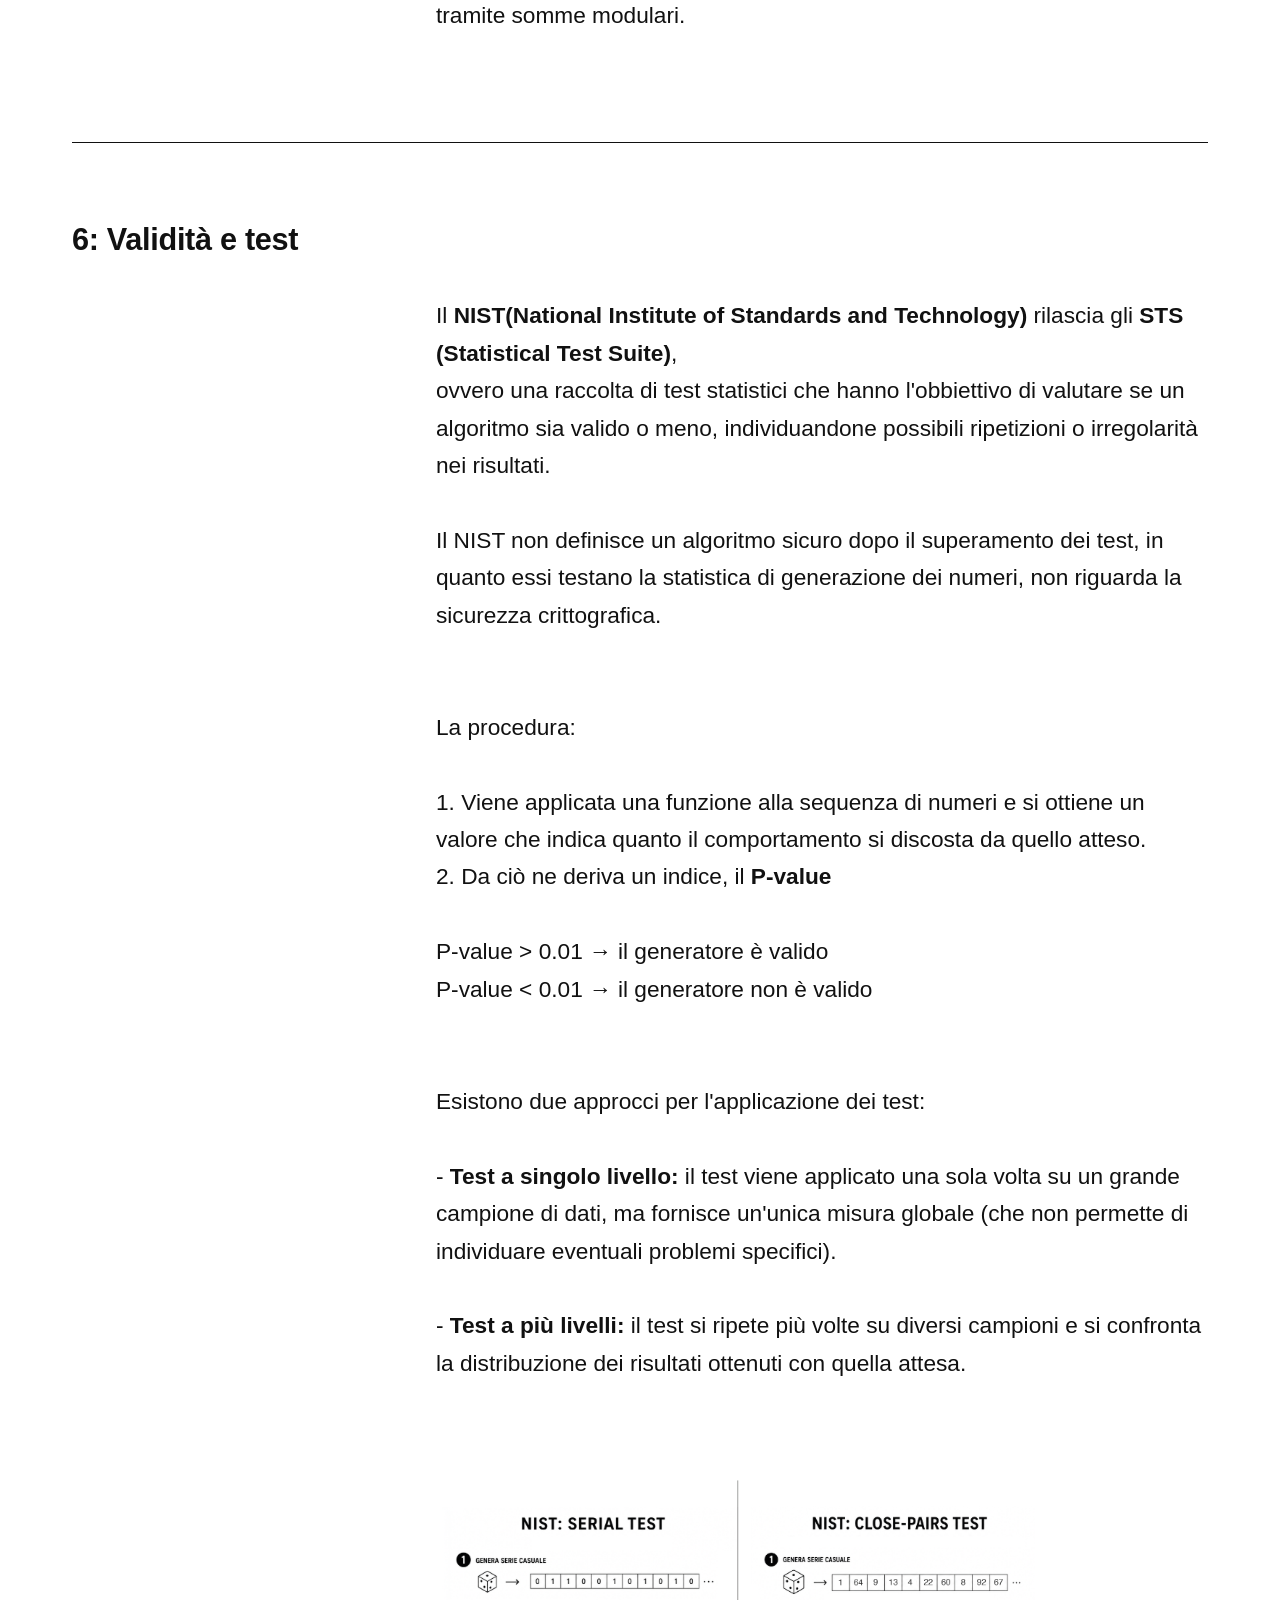
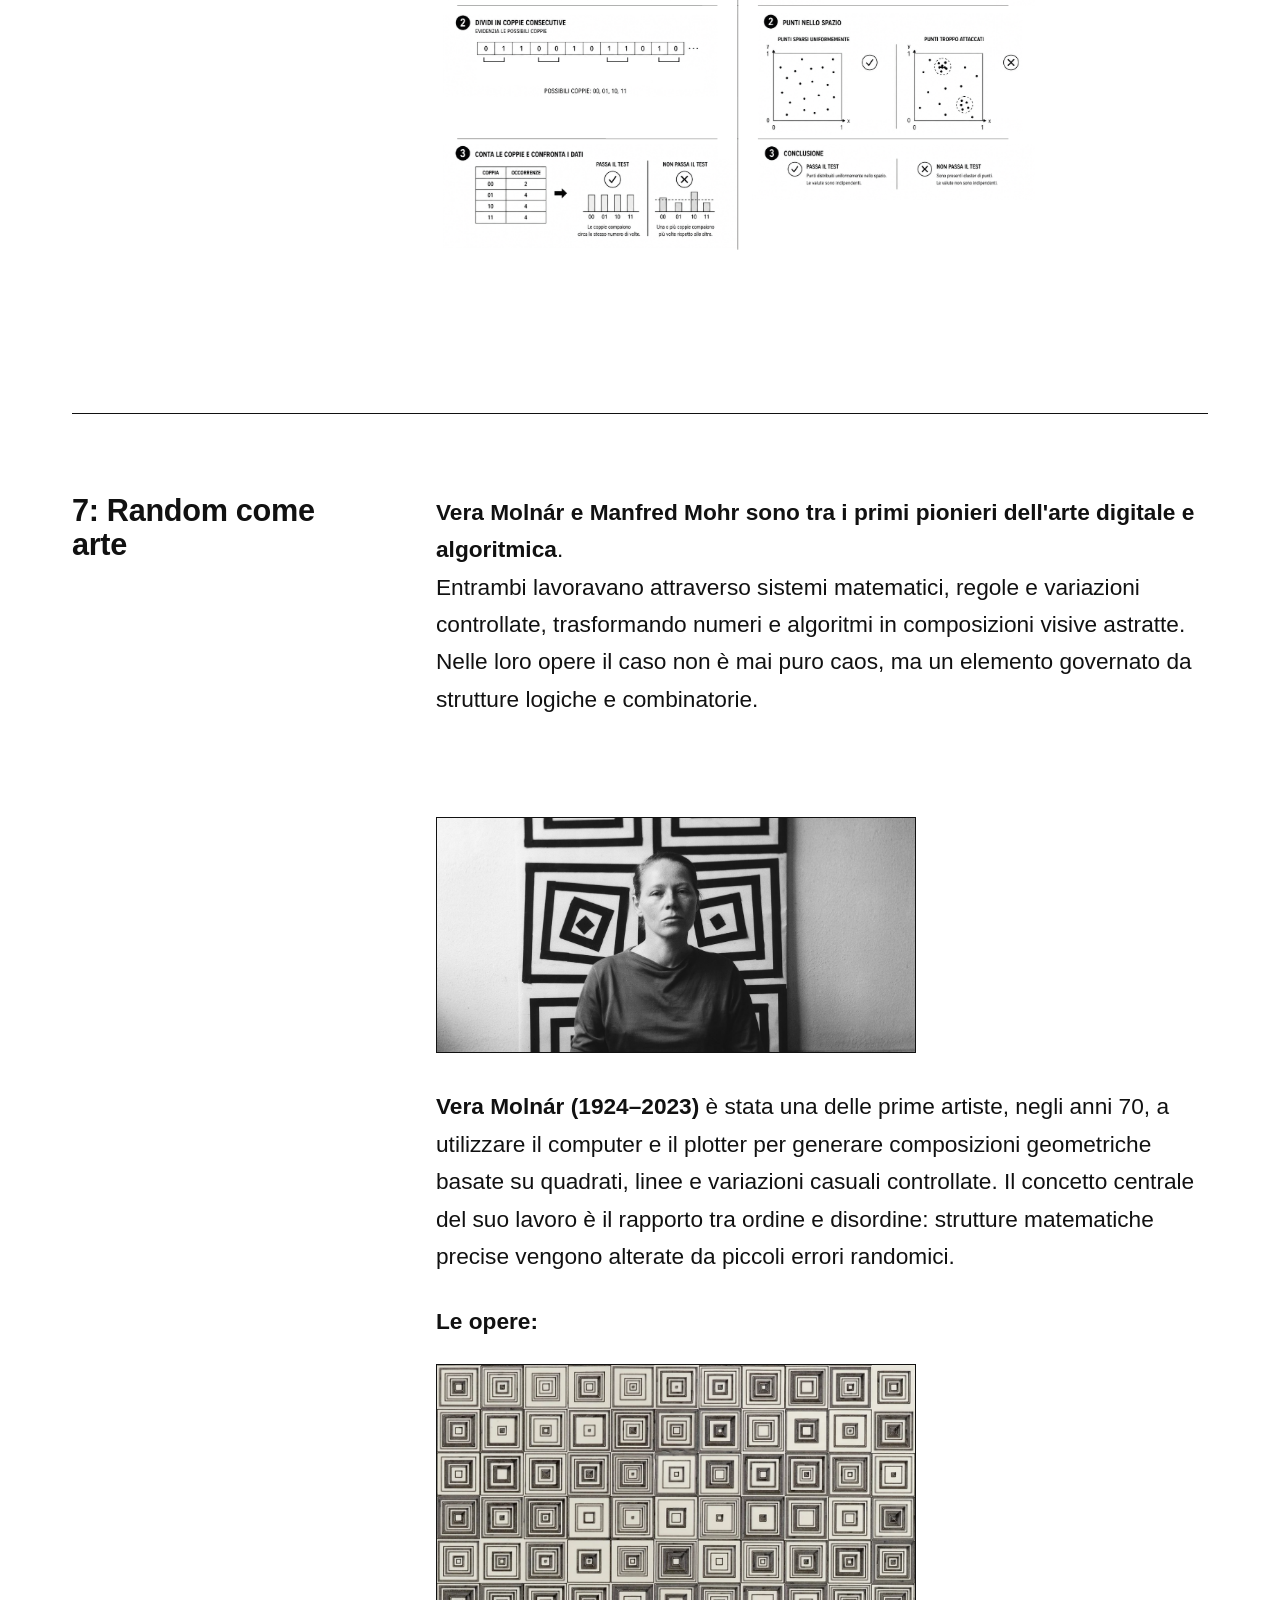
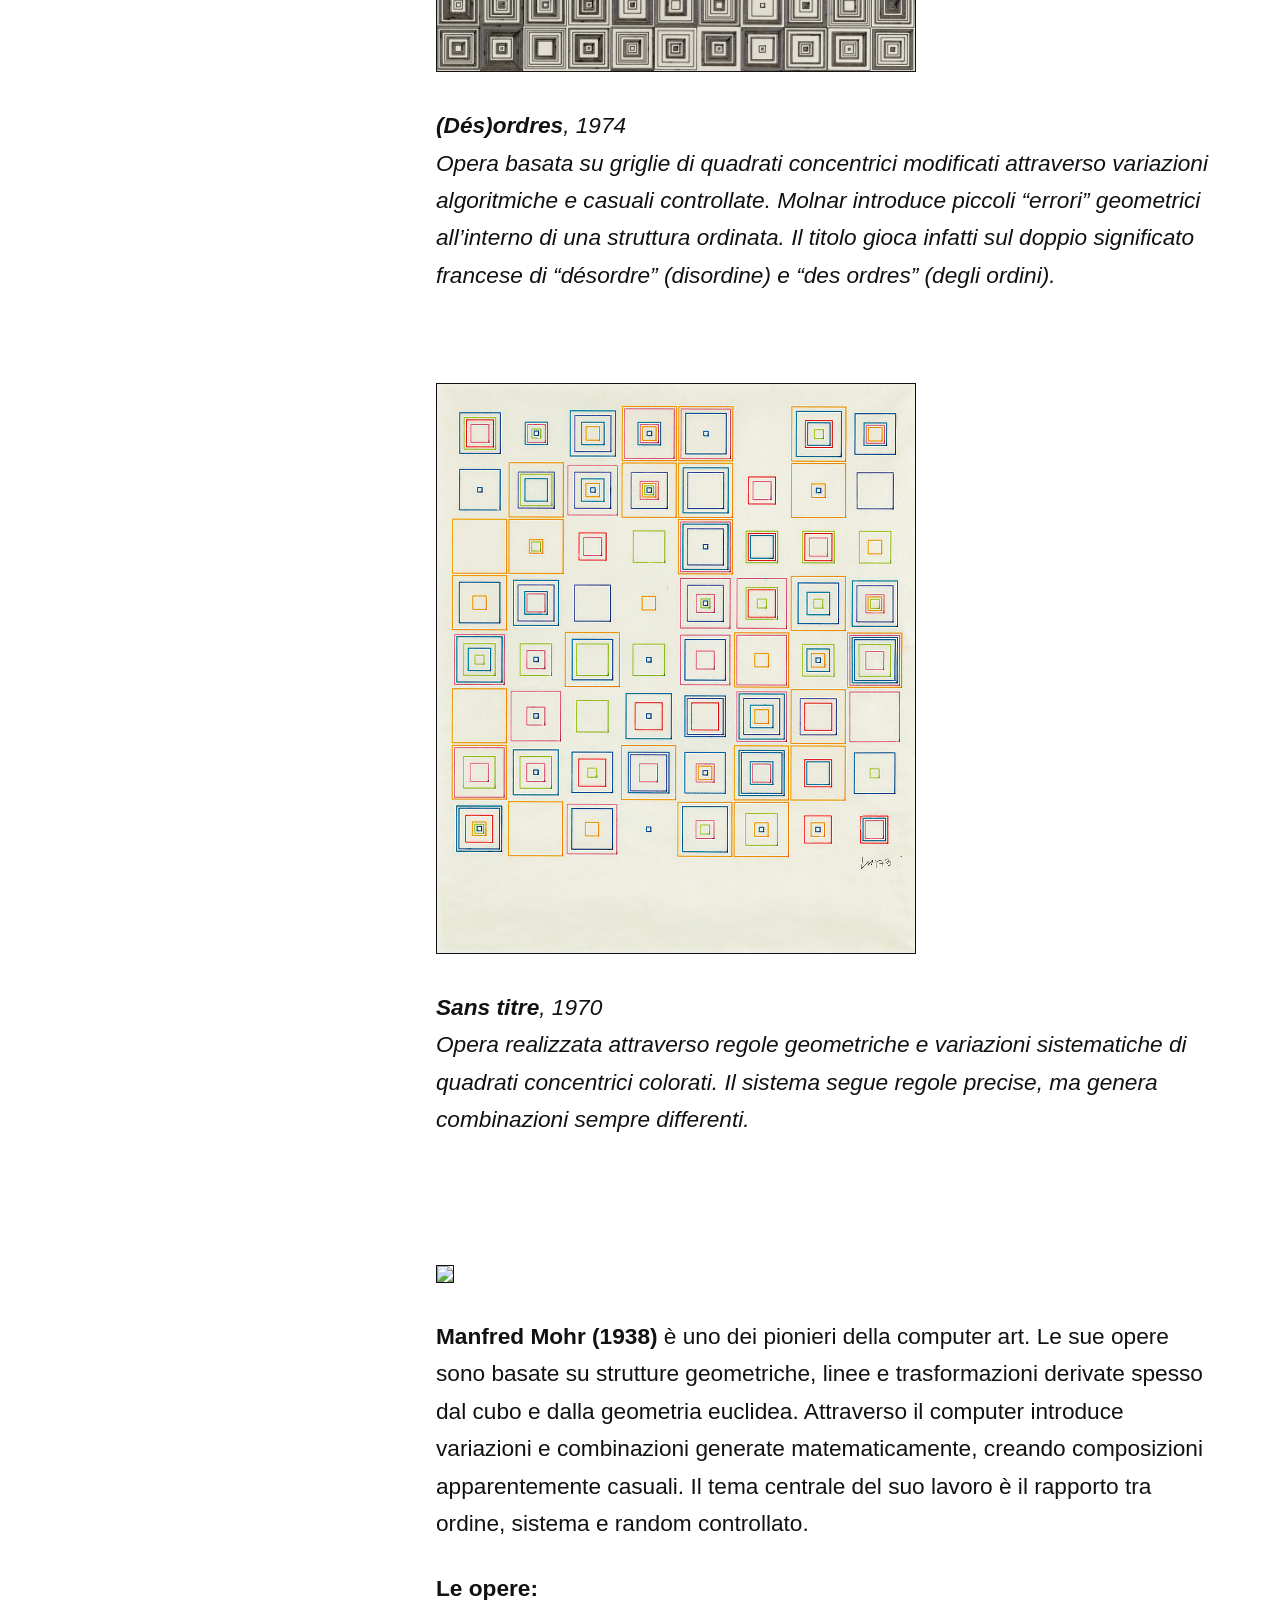
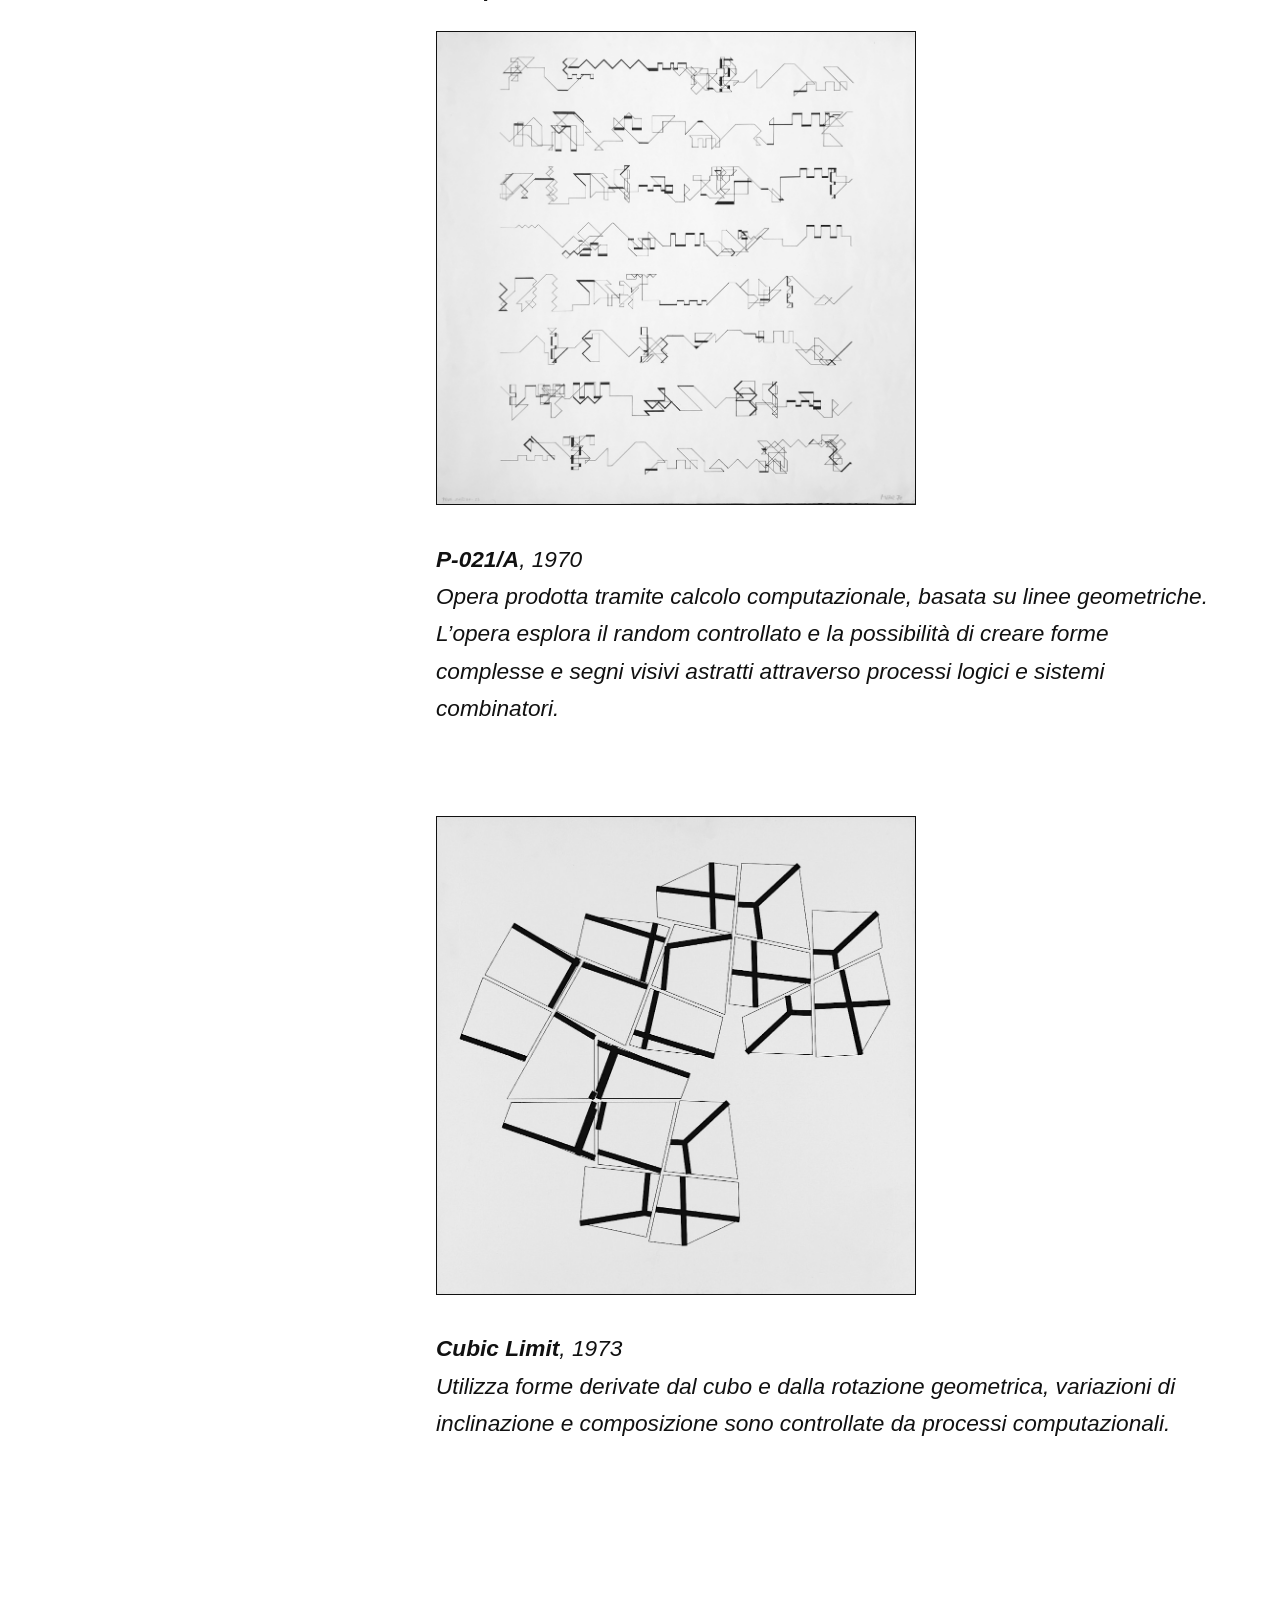
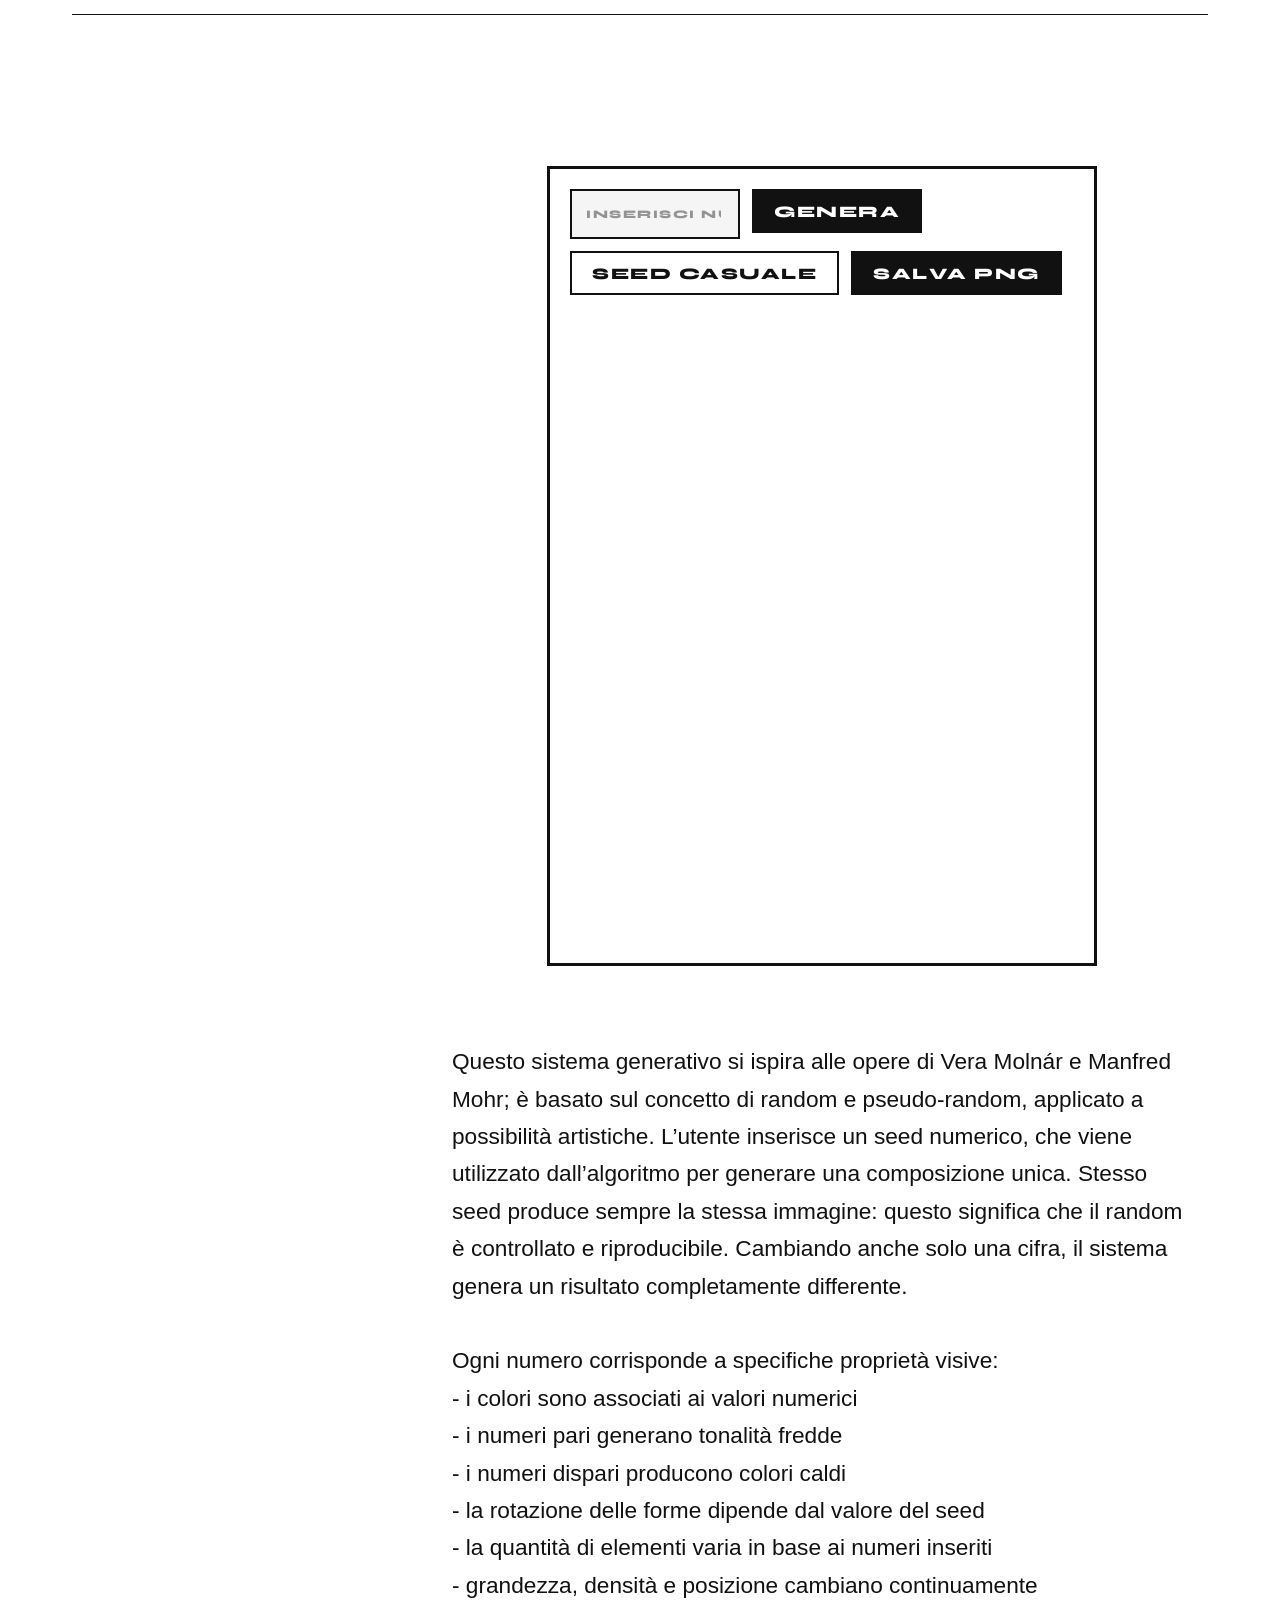
==== commit 59f338e8: "4 4" ====
--- a/index.html
+++ b/index.html
@@ -434,7 +434,7 @@
 					confronta la distribuzione dei risultati ottenuti con quella attesa.
 					</p>
 					<img src="./assets/img/schemi_1.png"
-						style="width: 100%; max-width: 500px; margin: 1.5rem 0; border-radius: 0; border: 1px solid #111111;">
+						style="width: 100%; max-width: 600px; margin: 1.5rem 0; border-radius: 0; border: 1px solid #ffffff;">
 
 
 					
